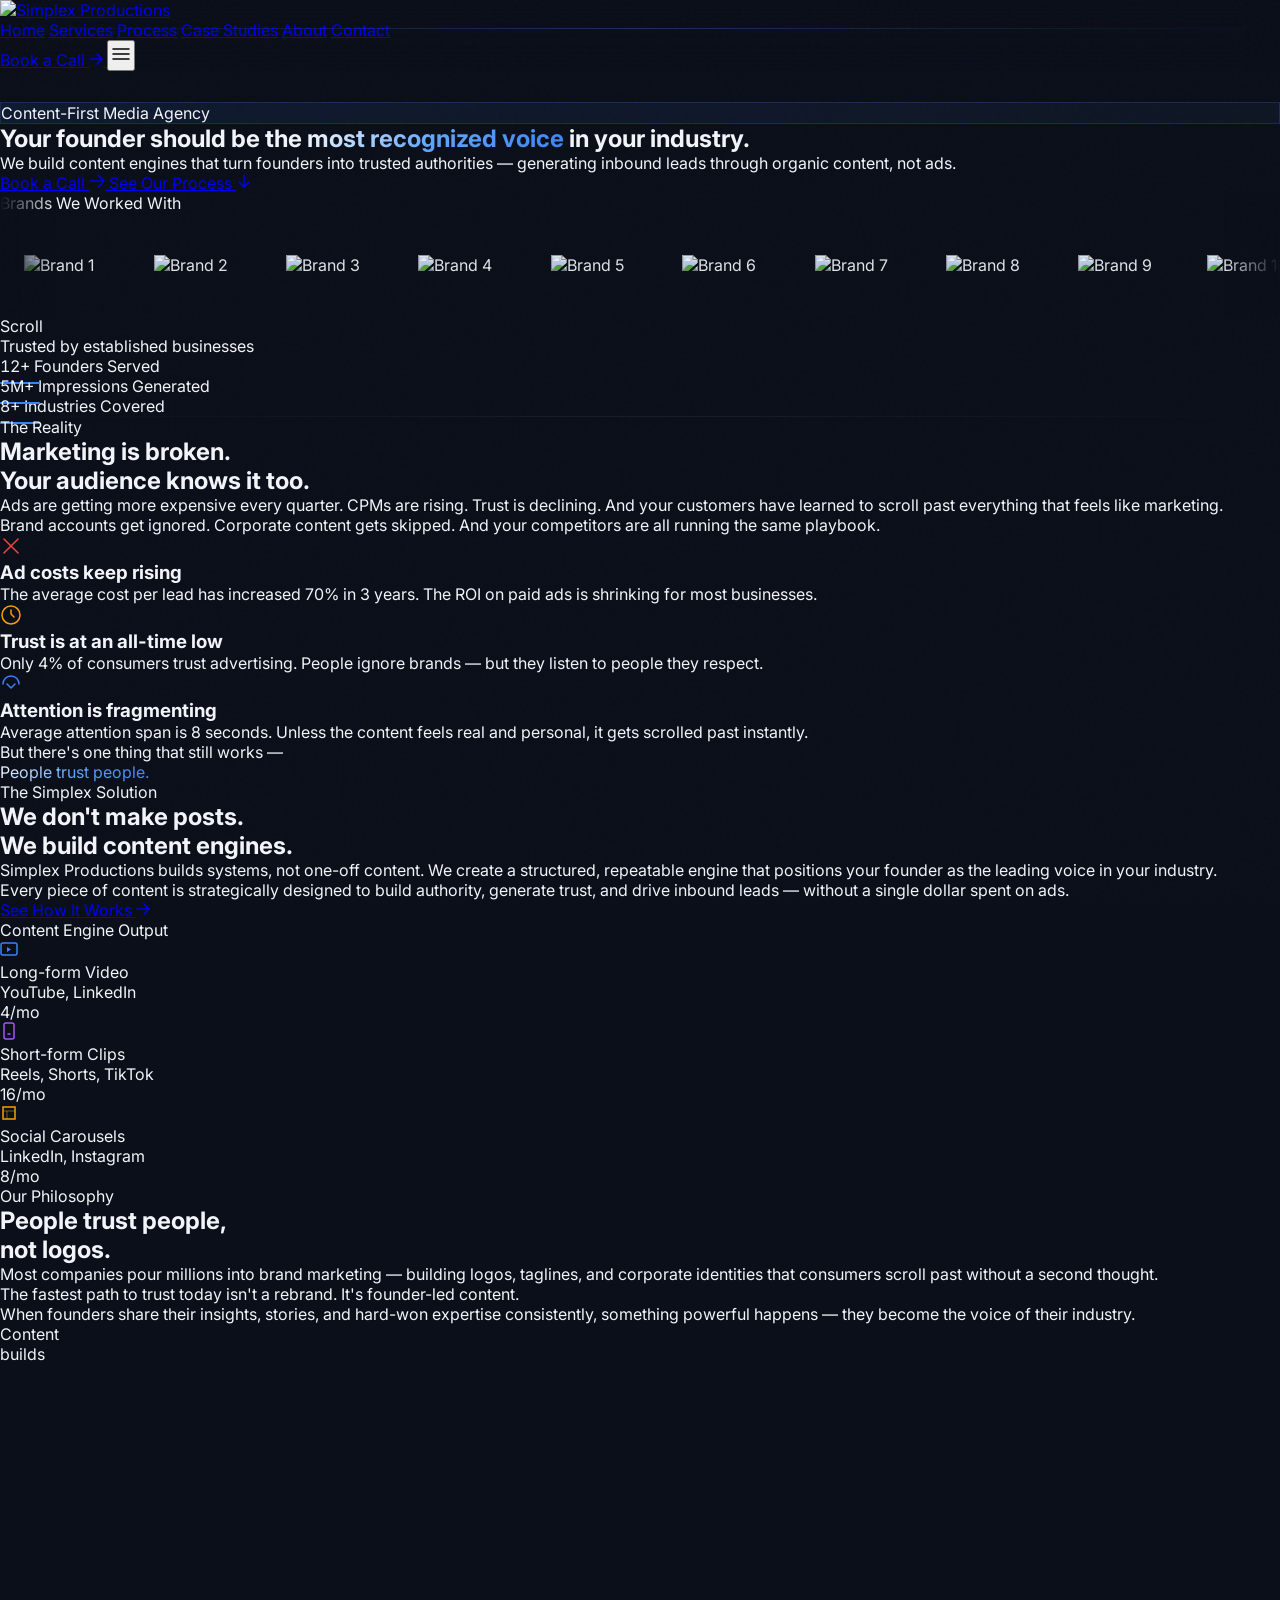
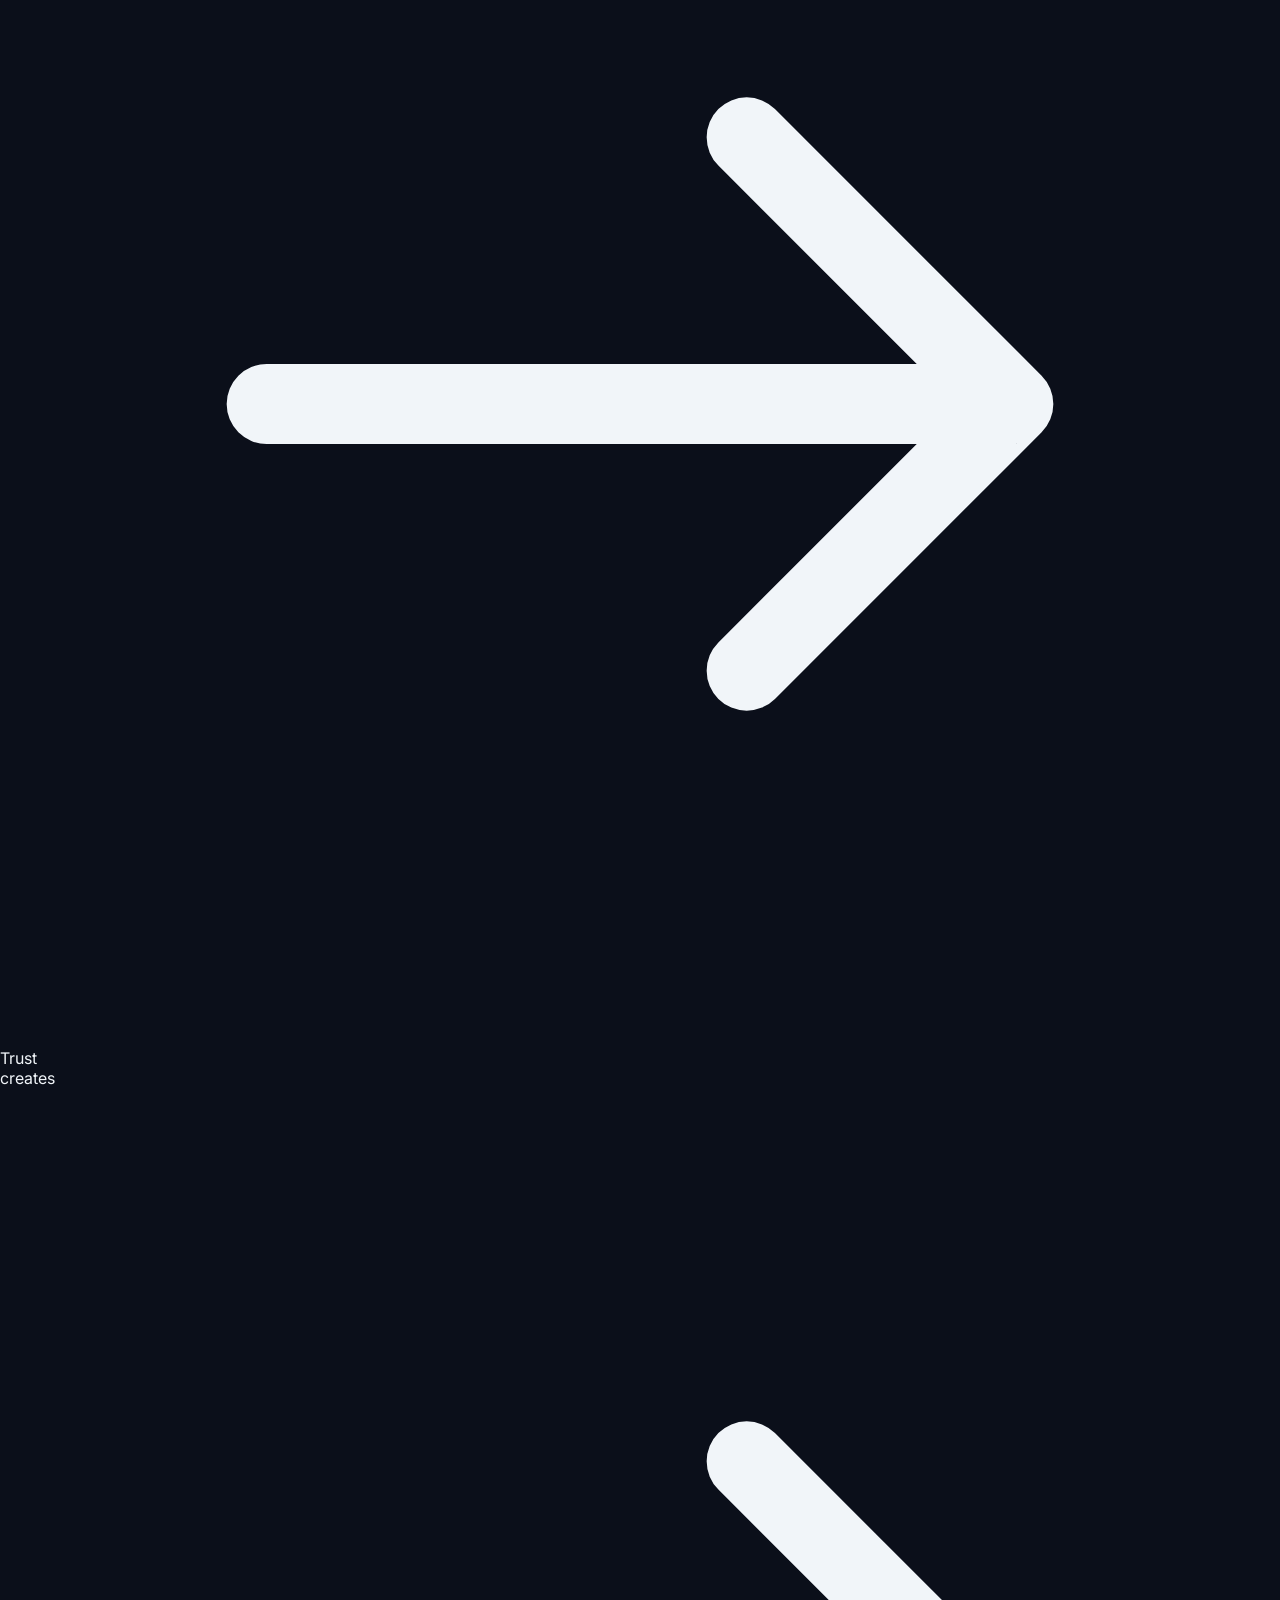
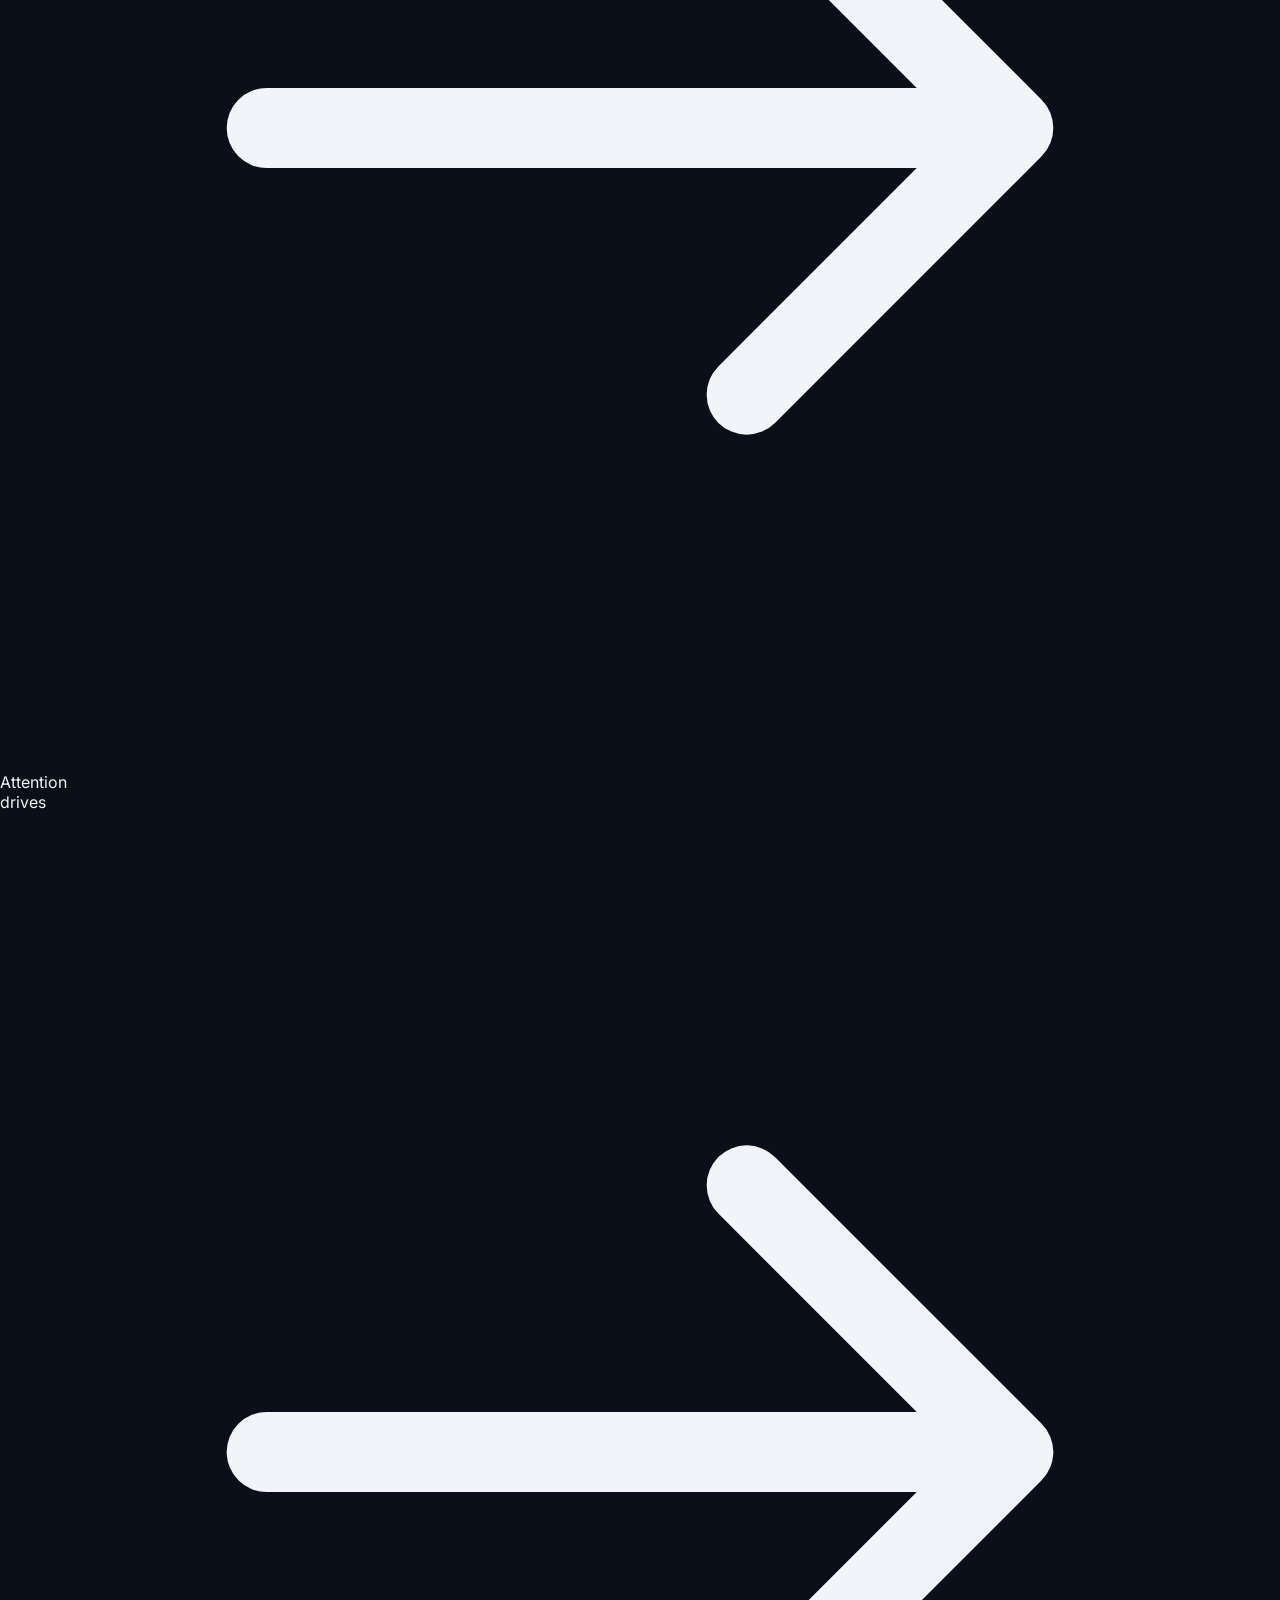
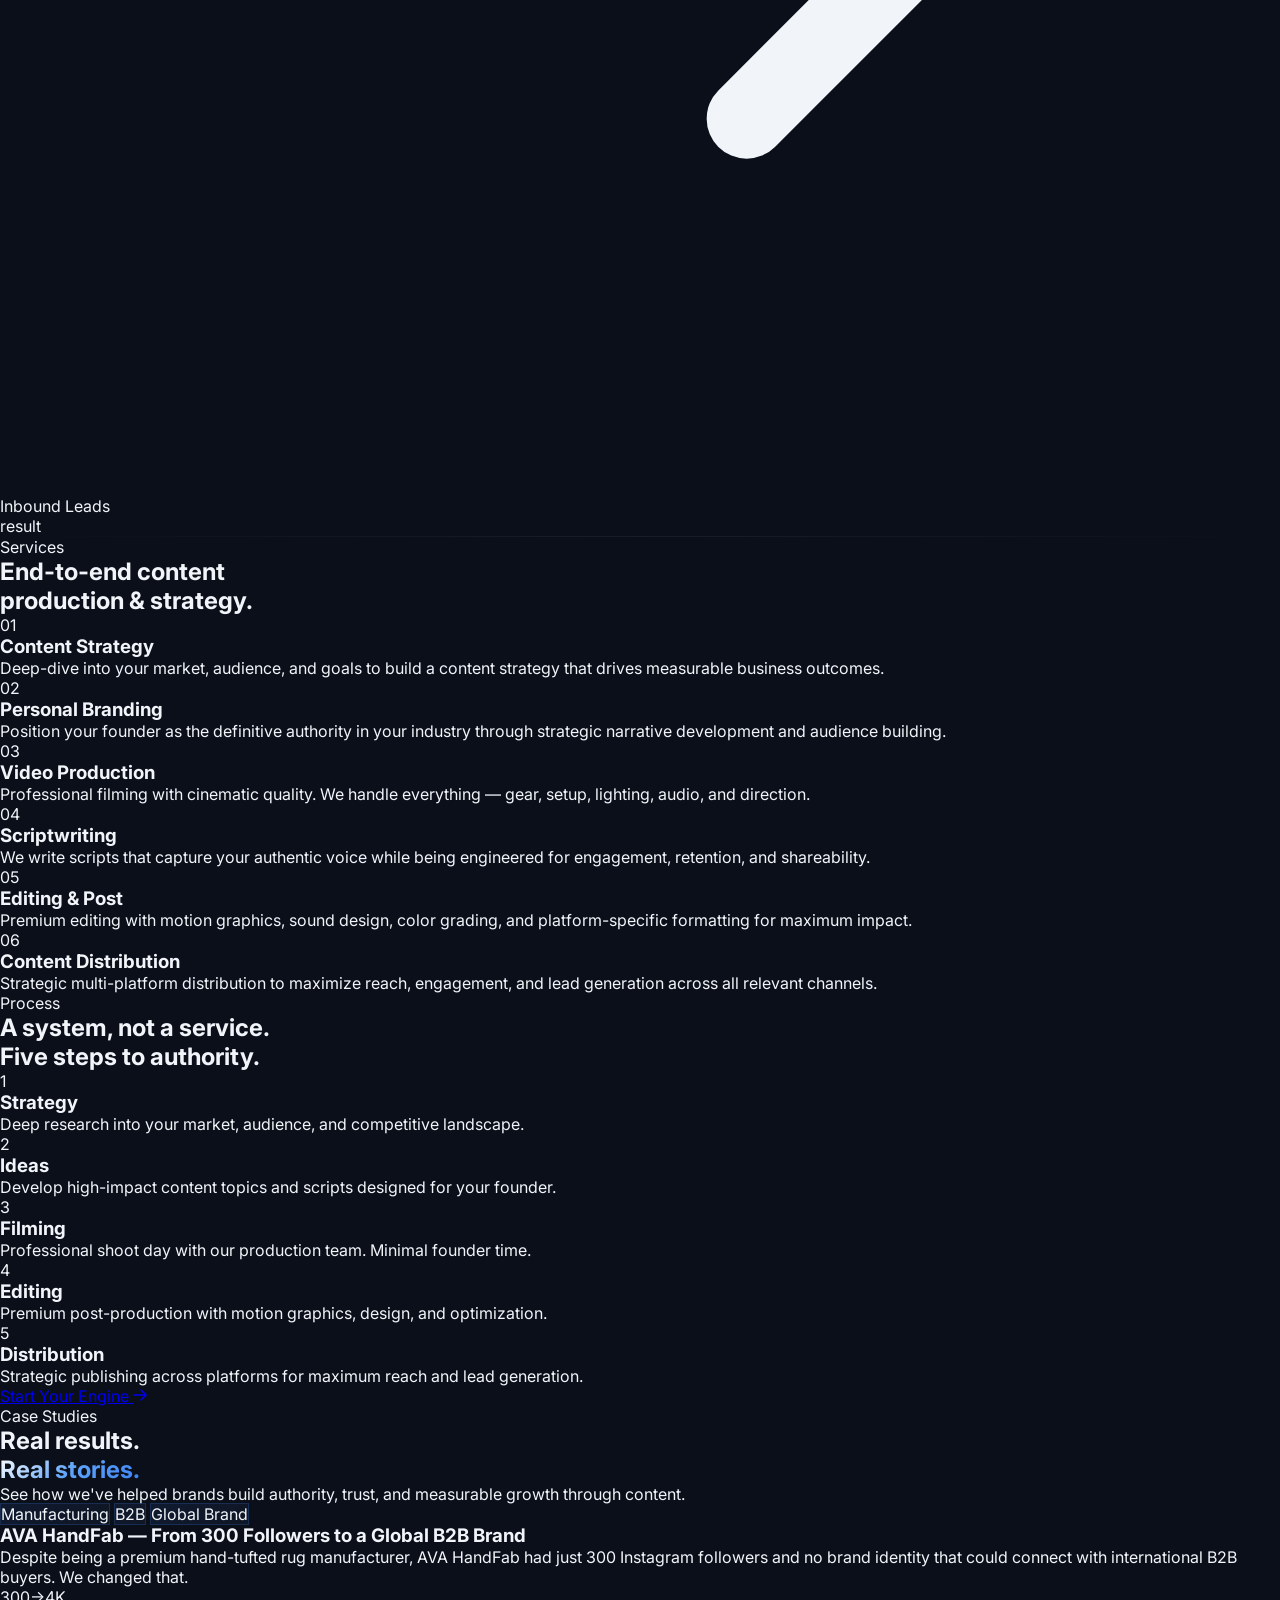
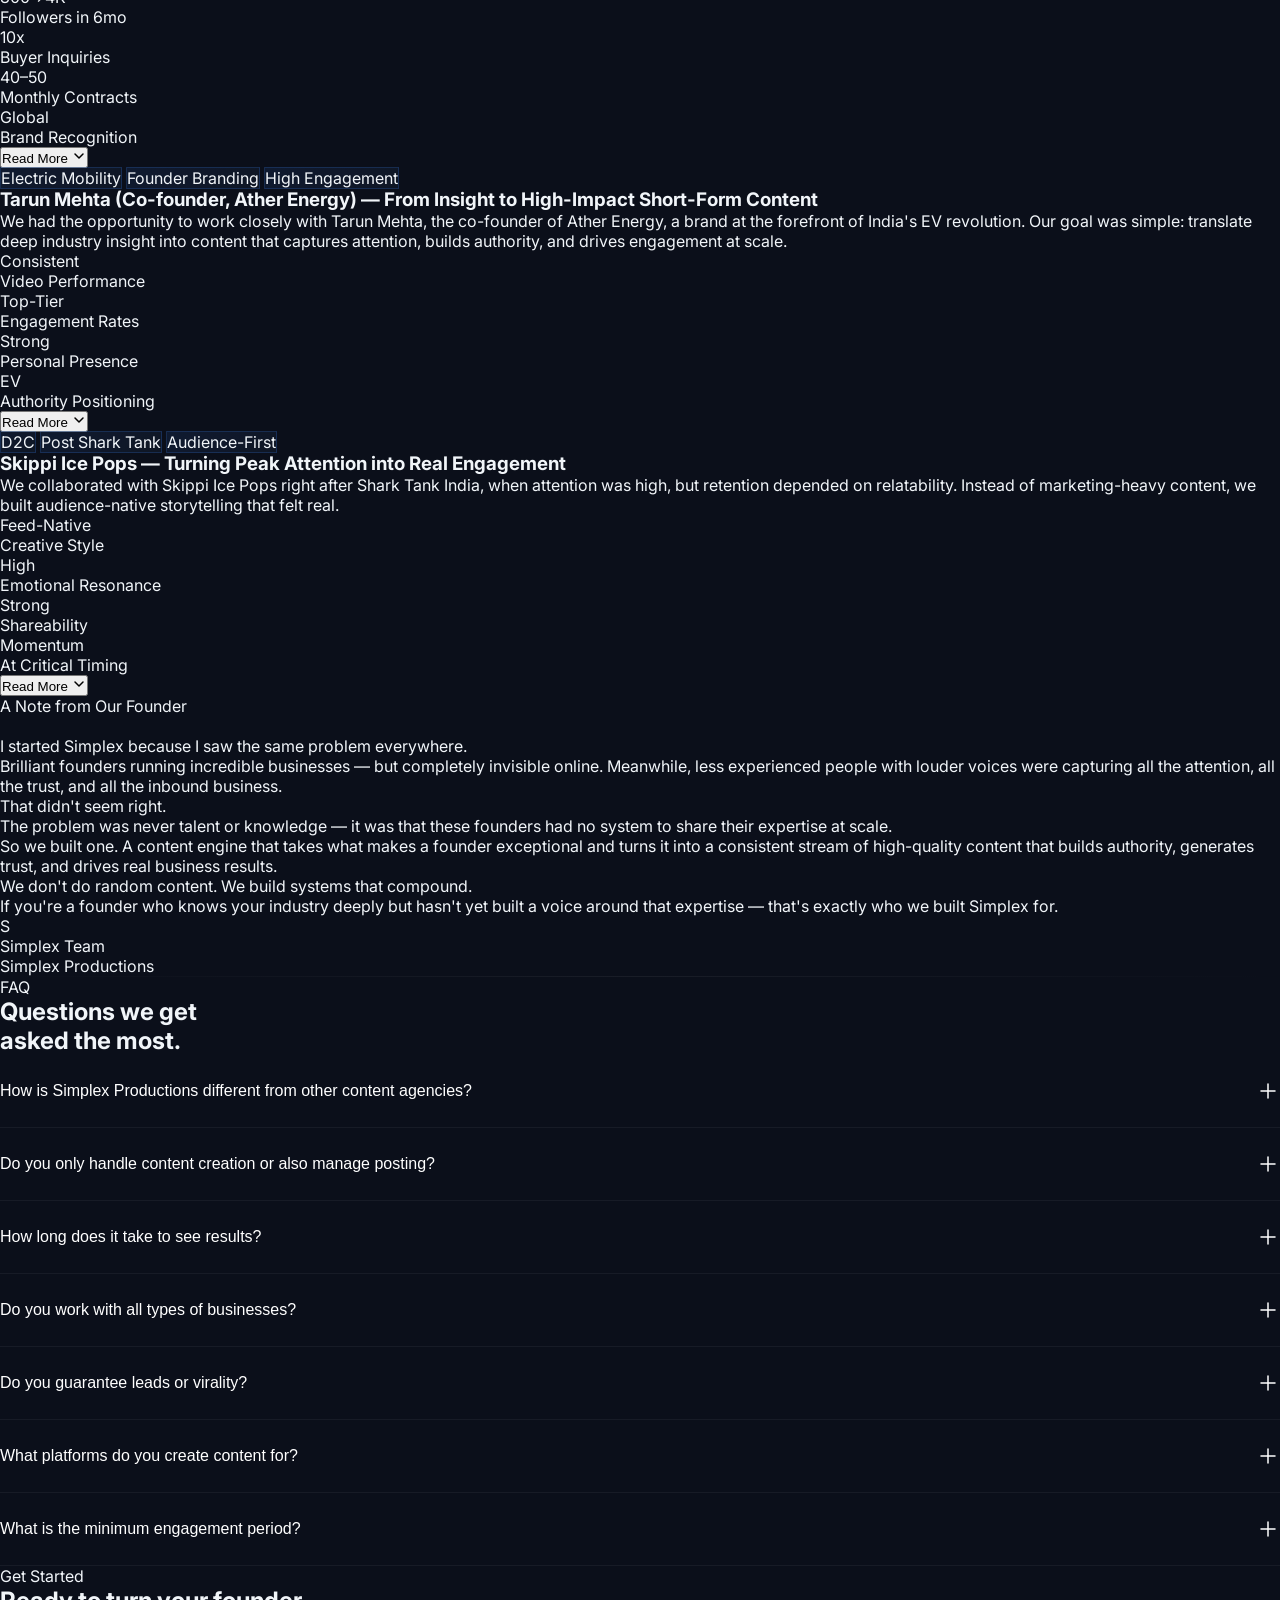
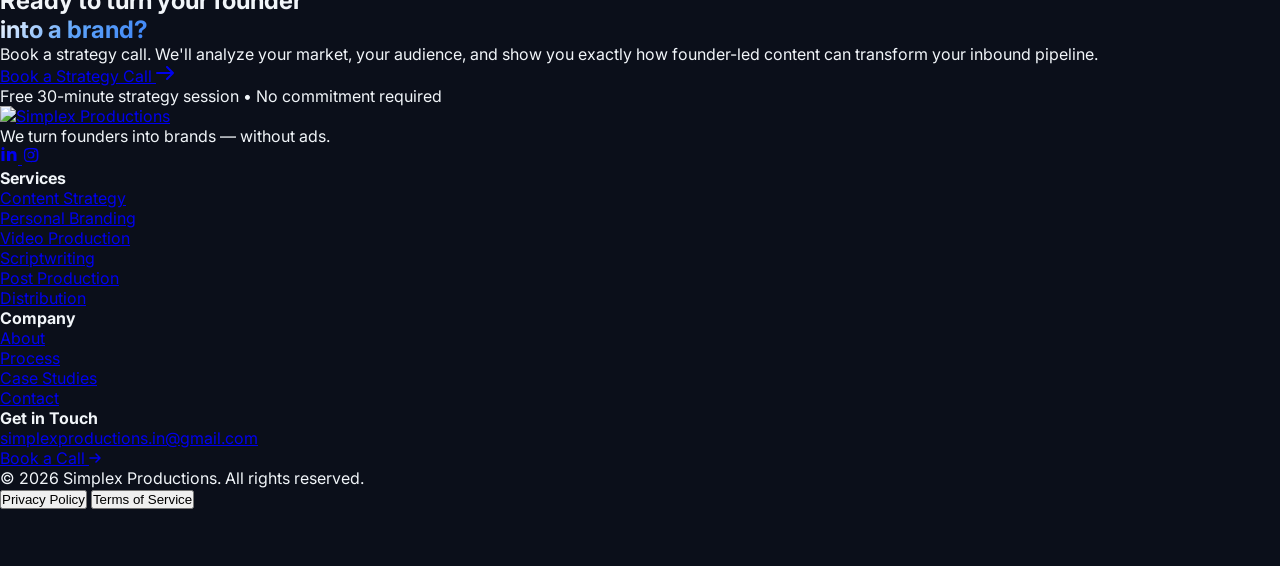
==== index.html @ 74f40b03 "Add files via upload" ====
<!DOCTYPE html>
<html lang="en">
<head>
  <meta charset="UTF-8" />
  <meta name="viewport" content="width=device-width, initial-scale=1.0" />
  <title>Simplex Productions — We turn founders into brands</title>
  <meta name="description" content="Simplex Productions is a content-first media agency that helps founders generate inbound leads through organic content — without ads." />
  <script src="https://cdn.tailwindcss.com"></script>
  <link rel="preconnect" href="https://fonts.googleapis.com" />
  <link rel="preconnect" href="https://fonts.gstatic.com" crossorigin />
  <link href="https://fonts.googleapis.com/css2?family=Inter:wght@300;400;500;600;700;800;900&display=swap" rel="stylesheet" />
  <script>
    tailwind.config = {
      theme: {
        extend: {
          colors: {
            navy: '#0B0F1A',
            'navy-light': '#111827',
            accent: '#3B82F6',
            'accent-light': '#60A5FA',
            surface: '#1F2937',
            'surface-light': '#374151',
          },
          fontFamily: {
            sans: ['Inter', 'system-ui', '-apple-system', 'sans-serif'],
          },
        },
      },
    }
  </script>
  <style>
    * { margin: 0; padding: 0; box-sizing: border-box; }
    html { scroll-behavior: smooth; }
    body { background: #0B0F1A; color: #f1f5f9; font-family: 'Inter', system-ui, -apple-system, sans-serif; overflow-x: hidden; cursor: auto; }
    @media (pointer: coarse) { body { cursor: auto; } }

    /* Custom scrollbar */
    ::-webkit-scrollbar { width: 6px; }
    ::-webkit-scrollbar-track { background: #0B0F1A; }
    ::-webkit-scrollbar-thumb { background: #1F2937; border-radius: 3px; }
    ::-webkit-scrollbar-thumb:hover { background: #374151; }

    /* Reveal animations */
    .reveal {
      opacity: 0;
      transform: translateY(40px);
      transition: opacity 0.8s cubic-bezier(0.16, 1, 0.3, 1), transform 0.8s cubic-bezier(0.16, 1, 0.3, 1);
    }
    .reveal.visible {
      opacity: 1;
      transform: translateY(0);
    }
    .reveal-delay-1 { transition-delay: 0.1s; }
    .reveal-delay-2 { transition-delay: 0.2s; }
    .reveal-delay-3 { transition-delay: 0.3s; }
    .reveal-delay-4 { transition-delay: 0.4s; }
    .reveal-delay-5 { transition-delay: 0.5s; }

    /* Stagger children */
    .stagger-children .reveal { transition-delay: calc(var(--i, 0) * 0.1s); }

    /* Gradient text */
    .gradient-text {
      background: linear-gradient(135deg, #ffffff 0%, #60A5FA 50%, #3B82F6 100%);
      -webkit-background-clip: text;
      -webkit-text-fill-color: transparent;
      background-clip: text;
    }
    .gradient-text-subtle {
      background: linear-gradient(135deg, #ffffff 0%, #94a3b8 100%);
      -webkit-background-clip: text;
      -webkit-text-fill-color: transparent;
      background-clip: text;
    }

    /* Hero grain overlay */
    .grain-overlay {
      position: fixed;
      top: 0; left: 0; width: 100%; height: 100%;
      pointer-events: none;
      z-index: 9999;
      opacity: 0.015;
      background-image: url("data:image/svg+xml,%3Csvg viewBox='0 0 256 256' xmlns='http://www.w3.org/2000/svg'%3E%3Cfilter id='noise'%3E%3CfeTurbulence type='fractalNoise' baseFrequency='0.9' numOctaves='4' stitchTiles='stitch'/%3E%3C/filter%3E%3Crect width='100%25' height='100%25' filter='url(%23noise)'/%3E%3C/svg%3E");
      background-repeat: repeat;
    }

    /* Glow effects */
    .glow-blue {
      box-shadow: 0 0 60px rgba(59, 130, 246, 0.15), 0 0 120px rgba(59, 130, 246, 0.05);
    }
    .glow-blue-subtle {
      box-shadow: 0 0 40px rgba(59, 130, 246, 0.08);
    }

    /* Button hover */
    .btn-primary {
      position: relative;
      overflow: hidden;
      transition: all 0.3s cubic-bezier(0.16, 1, 0.3, 1);
    }
    .btn-primary::before {
      content: '';
      position: absolute;
      top: 0; left: -100%; width: 100%; height: 100%;
      background: linear-gradient(90deg, transparent, rgba(255,255,255,0.1), transparent);
      transition: left 0.5s;
    }
    .btn-primary:hover::before { left: 100%; }
    .btn-primary:hover { transform: translateY(-2px); box-shadow: 0 8px 30px rgba(59, 130, 246, 0.3); }

    .btn-secondary {
      transition: all 0.3s cubic-bezier(0.16, 1, 0.3, 1);
    }
    .btn-secondary:hover { transform: translateY(-2px); background: rgba(255,255,255,0.08); }

    /* Card hover */
    .card-hover {
      transition: all 0.4s cubic-bezier(0.16, 1, 0.3, 1);
    }
    .card-hover:hover {
      transform: translateY(-4px);
      border-color: rgba(59, 130, 246, 0.3);
      box-shadow: 0 20px 60px rgba(0, 0, 0, 0.3), 0 0 40px rgba(59, 130, 246, 0.05);
    }

    /* Process line */
    .process-line {
      position: absolute;
      top: 28px; left: 0; right: 0;
      height: 1px;
      background: linear-gradient(90deg, transparent, #3B82F6, transparent);
      opacity: 0.3;
    }

    /* Navbar */
    .navbar {
      transition: all 0.3s ease;
      backdrop-filter: blur(20px);
      -webkit-backdrop-filter: blur(20px);
    }
    .navbar.scrolled {
      background: rgba(11, 15, 26, 0.85);
      border-bottom: 1px solid rgba(255,255,255,0.05);
    }

    /* Metric counter */
    .metric-value {
      font-variant-numeric: tabular-nums;
    }

    /* Abstract shapes */
    .hero-gradient {
      position: absolute;
      width: 600px; height: 600px;
      border-radius: 50%;
      filter: blur(120px);
      opacity: 0.15;
      pointer-events: none;
    }

    /* Link underline animation */
    .nav-link {
      position: relative;
    }
    .nav-link::after {
      content: '';
      position: absolute;
      bottom: -4px; left: 0;
      width: 0; height: 1px;
      background: #3B82F6;
      transition: width 0.3s ease;
    }
    .nav-link:hover::after { width: 100%; }

    /* Testimonial quote */
    .quote-mark {
      font-size: 120px;
      line-height: 1;
      color: rgba(59, 130, 246, 0.1);
      font-family: Georgia, serif;
      position: absolute;
      top: -20px; left: 20px;
    }

    /* Section divider */
    .section-divider {
      height: 1px;
      background: linear-gradient(90deg, transparent, rgba(255,255,255,0.06), transparent);
    }

    /* Mobile menu */
    .mobile-menu {
      transform: translateX(100%);
      transition: transform 0.4s cubic-bezier(0.16, 1, 0.3, 1);
    }
    .mobile-menu.open { transform: translateX(0); }

    /* Badge */
    .badge {
      background: linear-gradient(135deg, rgba(59, 130, 246, 0.1), rgba(96, 165, 250, 0.05));
      border: 1px solid rgba(59, 130, 246, 0.2);
    }

    /* Floating orbs */
    @keyframes float {
      0%, 100% { transform: translate(0, 0) scale(1); }
      33% { transform: translate(30px, -30px) scale(1.05); }
      66% { transform: translate(-20px, 20px) scale(0.95); }
    }
    .float-animation { animation: float 20s ease-in-out infinite; }
    .float-animation-delayed { animation: float 25s ease-in-out infinite; animation-delay: -10s; }

    /* ===== Brand Marquee ===== */
    .brand-marquee-wrap {
      position: relative;
      overflow: hidden;
      background: transparent;
    }
    .brand-marquee {
      display: flex;
      width: max-content;
      animation: marqueeX 26s linear infinite;
      padding: 18px 0;
      gap: 14px;
    }
    .brand-chip {
      flex: 0 0 auto;
      width: 118px;
      height: 67px;
      display: flex;
      align-items: center;
      justify-content: center;
      border: none;
      border-radius: 0;
      background: transparent;
      padding: 8px;
    }
    .brand-chip img {
      max-width: 100%;
      max-height: 100%;
      object-fit: contain;
      opacity: 0.92;
    }
    .brand-marquee-wrap::before,
    .brand-marquee-wrap::after {
      content: '';
      position: absolute;
      top: 0;
      width: 56px;
      height: 100%;
      z-index: 2;
      pointer-events: none;
    }
    .brand-marquee-wrap::before {
      left: 0;
      background: linear-gradient(90deg, #0B0F1A, transparent);
    }
    .brand-marquee-wrap::after {
      right: 0;
      background: linear-gradient(270deg, #0B0F1A, transparent);
    }
    @keyframes marqueeX {
      0% { transform: translateX(0); }
      100% { transform: translateX(-50%); }
    }

    /* ===== FAQ Accordion ===== */
    .faq-item {
      border-bottom: 1px solid rgba(255,255,255,0.05);
    }
    .faq-question {
      display: flex;
      align-items: center;
      justify-content: space-between;
      width: 100%;
      text-align: left;
      padding: 24px 0;
      cursor: pointer;
      background: none;
      border: none;
      color: #fff;
      font-size: 16px;
      font-weight: 500;
      line-height: 1.5;
      transition: color 0.3s;
    }
    .faq-question:hover { color: #60A5FA; }
    .faq-icon {
      width: 24px; height: 24px;
      flex-shrink: 0;
      margin-left: 16px;
      transition: transform 0.3s cubic-bezier(0.16, 1, 0.3, 1);
    }
    .faq-item.open .faq-icon { transform: rotate(45deg); }
    .faq-answer {
      max-height: 0;
      overflow: hidden;
      transition: max-height 0.4s cubic-bezier(0.16, 1, 0.3, 1), padding 0.3s;
    }
    .faq-item.open .faq-answer {
      max-height: 300px;
    }
    .faq-answer-inner {
      padding-bottom: 24px;
    }

    /* ===== Case Study Expand ===== */
    .cs-expand-content {
      max-height: 0;
      overflow: hidden;
      transition: max-height 0.6s cubic-bezier(0.16, 1, 0.3, 1);
    }
    .cs-expand-content.open {
      max-height: 2000px;
    }
    .cs-read-more-btn {
      transition: all 0.3s;
    }
    .cs-read-more-btn:hover {
      color: #60A5FA;
    }
    .cs-read-more-btn .cs-arrow {
      transition: transform 0.3s cubic-bezier(0.16, 1, 0.3, 1);
    }
    .cs-read-more-btn.open .cs-arrow {
      transform: rotate(180deg);
    }

    /* ===== Legal Modal ===== */
    .legal-modal {
      position: fixed;
      inset: 0;
      z-index: 60000;
      display: flex;
      align-items: center;
      justify-content: center;
      opacity: 0;
      visibility: hidden;
      transition: opacity 0.3s, visibility 0.3s;
    }
    .legal-modal.open {
      opacity: 1;
      visibility: visible;
    }
    .legal-modal-bg {
      position: absolute;
      inset: 0;
      background: rgba(0,0,0,0.7);
      backdrop-filter: blur(8px);
      -webkit-backdrop-filter: blur(8px);
    }
    .legal-modal-content {
      position: relative;
      background: #111827;
      border: 1px solid rgba(255,255,255,0.08);
      border-radius: 16px;
      max-width: 720px;
      width: calc(100% - 32px);
      max-height: 80vh;
      overflow-y: auto;
      padding: 40px;
      transform: translateY(20px);
      transition: transform 0.3s cubic-bezier(0.16, 1, 0.3, 1);
    }
    .legal-modal.open .legal-modal-content {
      transform: translateY(0);
    }
    .legal-modal-content::-webkit-scrollbar { width: 4px; }
    .legal-modal-content::-webkit-scrollbar-thumb { background: #374151; border-radius: 2px; }
    .legal-modal-content h2 { font-size: 24px; font-weight: 700; color: #fff; margin-bottom: 24px; }
    .legal-modal-content h3 { font-size: 16px; font-weight: 600; color: #e2e8f0; margin-top: 24px; margin-bottom: 8px; }
    .legal-modal-content p, .legal-modal-content li { font-size: 14px; color: #94a3b8; line-height: 1.7; }
    .legal-modal-content ul { list-style: disc; padding-left: 20px; margin-bottom: 8px; }
    .legal-close {
      position: sticky;
      top: 0;
      float: right;
      background: rgba(255,255,255,0.05);
      border: 1px solid rgba(255,255,255,0.1);
      border-radius: 8px;
      color: #fff;
      width: 36px; height: 36px;
      display: flex;
      align-items: center;
      justify-content: center;
      cursor: pointer;
      z-index: 1;
      transition: background 0.2s;
    }
    .legal-close:hover { background: rgba(255,255,255,0.1); }

    /* Stat underline */
    .stat-accent {
      position: relative;
    }
    .stat-accent::after {
      content: '';
      position: absolute;
      bottom: -8px; left: 0;
      width: 40px; height: 2px;
      background: #3B82F6;
      border-radius: 1px;
    }
  </style>
</head>
<body>
  <!-- Grain overlay -->
  <div class="grain-overlay"></div>

  <!-- ==================== NAVBAR ==================== -->
  <nav class="navbar fixed top-0 left-0 w-full z-50 bg-transparent">
    <div class="max-w-7xl mx-auto px-6 lg:px-8">
      <div class="flex items-center justify-between h-20">
        <!-- Logo -->
        <a href="#" class="flex items-center gap-2.5 group">
          <img src="https://i.ibb.co/B5tDzXQJ/Untitled-design-17.png" alt="Simplex Productions" class="navbar-logo h-11 w-auto transition-transform duration-300 group-hover:scale-105" />
        </a>

        <!-- Desktop Nav -->
        <div class="hidden lg:flex items-center gap-10">
          <a href="#home" class="nav-link text-sm text-slate-400 hover:text-white transition-colors">Home</a>
          <a href="#services" class="nav-link text-sm text-slate-400 hover:text-white transition-colors">Services</a>
          <a href="#process" class="nav-link text-sm text-slate-400 hover:text-white transition-colors">Process</a>
          <a href="#case-study" class="nav-link text-sm text-slate-400 hover:text-white transition-colors">Case Studies</a>
          <a href="#about" class="nav-link text-sm text-slate-400 hover:text-white transition-colors">About</a>
          <a href="#contact" class="nav-link text-sm text-slate-400 hover:text-white transition-colors">Contact</a>
        </div>

        <!-- CTA + Mobile toggle -->
        <div class="flex items-center gap-3">
          <a href="https://calendly.com/sadhyabhateja/discovery-call-for-your-personal-brand" target="_blank" rel="noopener noreferrer" class="btn-primary hidden sm:inline-flex items-center gap-2 bg-accent text-white text-sm font-medium px-5 py-2.5 rounded-full">
            Book a Call
            <svg width="14" height="14" viewBox="0 0 14 14" fill="none"><path d="M1 7h12M8 2l5 5-5 5" stroke="currentColor" stroke-width="1.5" stroke-linecap="round" stroke-linejoin="round"/></svg>
          </a>
          <button id="mobile-toggle" class="lg:hidden text-white p-2" aria-label="Toggle menu">
            <svg width="24" height="24" viewBox="0 0 24 24" fill="none"><path d="M4 7h16M4 12h16M4 17h16" stroke="currentColor" stroke-width="1.5" stroke-linecap="round"/></svg>
          </button>
        </div>
      </div>
    </div>
  </nav>

  <!-- Mobile Menu -->
  <div id="mobile-menu" class="mobile-menu fixed inset-0 z-40 bg-navy/98 backdrop-blur-xl flex flex-col justify-center items-center gap-8">
    <button id="mobile-close" class="absolute top-6 right-6 text-white p-2" aria-label="Close menu">
      <svg width="24" height="24" viewBox="0 0 24 24" fill="none"><path d="M6 6l12 12M18 6L6 18" stroke="currentColor" stroke-width="1.5" stroke-linecap="round"/></svg>
    </button>
    <a href="#home" class="mobile-nav-link text-2xl font-medium text-white hover:text-accent transition-colors">Home</a>
    <a href="#services" class="mobile-nav-link text-2xl font-medium text-white hover:text-accent transition-colors">Services</a>
    <a href="#process" class="mobile-nav-link text-2xl font-medium text-white hover:text-accent transition-colors">Process</a>
    <a href="#case-study" class="mobile-nav-link text-2xl font-medium text-white hover:text-accent transition-colors">Case Studies</a>
    <a href="#about" class="mobile-nav-link text-2xl font-medium text-white hover:text-accent transition-colors">About</a>
    <a href="#contact" class="mobile-nav-link text-2xl font-medium text-white hover:text-accent transition-colors">Contact</a>
    <a href="https://calendly.com/sadhyabhateja/discovery-call-for-your-personal-brand" target="_blank" rel="noopener noreferrer" class="btn-primary mt-4 inline-flex items-center gap-2 bg-accent text-white text-lg font-medium px-8 py-3.5 rounded-full">
      Book a Call
      <svg width="14" height="14" viewBox="0 0 14 14" fill="none"><path d="M1 7h12M8 2l5 5-5 5" stroke="currentColor" stroke-width="1.5" stroke-linecap="round" stroke-linejoin="round"/></svg>
    </a>
  </div>


  <!-- ==================== HERO ==================== -->
  <section id="home" class="relative min-h-screen flex items-center pt-20 overflow-hidden">
    <!-- Background elements -->
    <div class="hero-gradient bg-accent top-1/4 -right-48 float-animation"></div>
    <div class="hero-gradient bg-blue-900 bottom-0 -left-48 float-animation-delayed"></div>
    <div class="absolute inset-0 bg-gradient-to-b from-transparent via-transparent to-navy pointer-events-none"></div>

    <!-- Grid pattern -->
    <div class="absolute inset-0 opacity-[0.03]" style="background-image: url(&quot;data:image/svg+xml,%3Csvg width='60' height='60' viewBox='0 0 60 60' xmlns='http://www.w3.org/2000/svg'%3E%3Cg fill='none' fill-rule='evenodd'%3E%3Cg fill='%23ffffff' fill-opacity='1'%3E%3Cpath d='M36 34v-4h-2v4h-4v2h4v4h2v-4h4v-2h-4zm0-30V0h-2v4h-4v2h4v4h2V6h4V4h-4zM6 34v-4H4v4H0v2h4v4h2v-4h4v-2H6zM6 4V0H4v4H0v2h4v4h2V6h4V4H6z'/%3E%3C/g%3E%3C/g%3E%3C/svg%3E&quot;);"></div>

    <div class="relative max-w-7xl mx-auto px-4 lg:px-6 w-full py-12 lg:py-0">
      <div class="max-w-4xl text-left">
        <!-- Badge -->
        <div class="reveal inline-flex items-center gap-2 badge rounded-full px-4 py-1.5 mb-8">
          <div class="w-1.5 h-1.5 rounded-full bg-accent animate-pulse"></div>
          <span class="text-xs font-medium text-accent-light tracking-wide uppercase">Content-First Media Agency</span>
        </div>

        <!-- Headline -->
        <h1 class="reveal reveal-delay-1 text-4xl sm:text-5xl md:text-6xl lg:text-7xl font-bold leading-[1.05] tracking-tight mb-8">
          Your founder should be the
          <span class="gradient-text"> most recognized voice</span>
          in your industry.
        </h1>

        <!-- Subheadline -->
        <p class="reveal reveal-delay-2 text-lg sm:text-xl text-slate-400 max-w-2xl leading-relaxed mb-12">
          We build content engines that turn founders into trusted authorities — generating inbound leads through organic content, not ads.
        </p>

        <!-- CTAs -->
        <div class="reveal reveal-delay-3 flex flex-wrap gap-4">
          <a href="https://calendly.com/sadhyabhateja/discovery-call-for-your-personal-brand" target="_blank" rel="noopener noreferrer" class="btn-primary inline-flex items-center gap-2.5 bg-accent text-white font-medium px-8 py-4 rounded-full text-base">
            Book a Call
            <svg width="16" height="16" viewBox="0 0 16 16" fill="none"><path d="M1 8h14M9 2l6 6-6 6" stroke="currentColor" stroke-width="1.5" stroke-linecap="round" stroke-linejoin="round"/></svg>
          </a>
          <a href="#process" class="btn-secondary inline-flex items-center gap-2.5 border border-white/10 text-white font-medium px-8 py-4 rounded-full text-base">
            See Our Process
            <svg width="16" height="16" viewBox="0 0 16 16" fill="none"><path d="M8 2v12M3 9l5 5 5-5" stroke="currentColor" stroke-width="1.5" stroke-linecap="round" stroke-linejoin="round"/></svg>
          </a>
        </div>

        <!-- Hero visual element -->
        <div class="reveal reveal-delay-4 mt-8 w-full max-w-[736px]">
          <div class="brand-marquee-wrap p-0">
            <p class="text-xs uppercase tracking-[0.15em] text-slate-500 mb-2 px-2">Brands We Worked With</p>
            <div class="brand-marquee">
              <div class="brand-chip"><img src="https://i.ibb.co/bjj59cYc/1.png" alt="Brand 1"></div>
              <div class="brand-chip"><img src="https://i.ibb.co/gLdNZwvB/2.png" alt="Brand 2"></div>
              <div class="brand-chip"><img src="https://i.ibb.co/7JPK24nX/3.png" alt="Brand 3"></div>
              <div class="brand-chip"><img src="https://i.ibb.co/RGvNxvZv/4.png" alt="Brand 4"></div>
              <div class="brand-chip"><img src="https://i.ibb.co/QvtcgyC8/5.png" alt="Brand 5"></div>
              <div class="brand-chip"><img src="https://i.ibb.co/nqWkZJmG/6.png" alt="Brand 6"></div>
              <div class="brand-chip"><img src="https://i.ibb.co/Fbk02bDF/7.png" alt="Brand 7"></div>
              <div class="brand-chip"><img src="https://i.ibb.co/HLPSwZSr/8.png" alt="Brand 8"></div>
              <div class="brand-chip"><img src="https://i.ibb.co/1GRb5nW2/9.png" alt="Brand 9"></div>
              <div class="brand-chip"><img src="https://i.ibb.co/0pJL7vCB/10.png" alt="Brand 10"></div>
              <div class="brand-chip"><img src="https://i.ibb.co/vxWLHJqL/11.png" alt="Brand 11"></div>
              <div class="brand-chip"><img src="https://i.ibb.co/Q779cPHk/12.png" alt="Brand 12"></div>
              <div class="brand-chip"><img src="https://i.ibb.co/nN2kWJBv/13.png" alt="Brand 13"></div>
              <div class="brand-chip"><img src="https://i.ibb.co/bjj59cYc/1.png" alt="Brand 1"></div>
              <div class="brand-chip"><img src="https://i.ibb.co/gLdNZwvB/2.png" alt="Brand 2"></div>
              <div class="brand-chip"><img src="https://i.ibb.co/7JPK24nX/3.png" alt="Brand 3"></div>
              <div class="brand-chip"><img src="https://i.ibb.co/RGvNxvZv/4.png" alt="Brand 4"></div>
              <div class="brand-chip"><img src="https://i.ibb.co/QvtcgyC8/5.png" alt="Brand 5"></div>
              <div class="brand-chip"><img src="https://i.ibb.co/nqWkZJmG/6.png" alt="Brand 6"></div>
              <div class="brand-chip"><img src="https://i.ibb.co/Fbk02bDF/7.png" alt="Brand 7"></div>
              <div class="brand-chip"><img src="https://i.ibb.co/HLPSwZSr/8.png" alt="Brand 8"></div>
              <div class="brand-chip"><img src="https://i.ibb.co/1GRb5nW2/9.png" alt="Brand 9"></div>
              <div class="brand-chip"><img src="https://i.ibb.co/0pJL7vCB/10.png" alt="Brand 10"></div>
              <div class="brand-chip"><img src="https://i.ibb.co/vxWLHJqL/11.png" alt="Brand 11"></div>
              <div class="brand-chip"><img src="https://i.ibb.co/Q779cPHk/12.png" alt="Brand 12"></div>
              <div class="brand-chip"><img src="https://i.ibb.co/nN2kWJBv/13.png" alt="Brand 13"></div>
            </div>
          </div>
        </div>
      </div>
    </div>

    <!-- Scroll indicator -->
    <div class="absolute bottom-10 left-6 lg:left-8 flex flex-col items-start gap-2 opacity-40">
      <span class="text-[10px] uppercase tracking-[0.2em] text-slate-500">Scroll</span>
      <div class="w-px h-8 bg-gradient-to-b from-slate-500 to-transparent"></div>
    </div>
  </section>


  <!-- ==================== CREDIBILITY ==================== -->
  <section class="py-24 relative">
    <div class="max-w-7xl mx-auto px-6 lg:px-8">
      <div class="reveal text-center mb-16">
        <p class="text-sm uppercase tracking-[0.2em] text-slate-500 mb-4">Trusted by established businesses</p>
      </div>
      <div class="reveal grid grid-cols-1 sm:grid-cols-3 gap-12 items-center max-w-4xl mx-auto">
        <div class="flex flex-col items-center gap-2">
          <span class="text-3xl md:text-4xl font-bold text-white metric-value stat-accent">12+</span>
          <span class="text-xs text-slate-500 uppercase tracking-wider">Founders Served</span>
        </div>
        <div class="flex flex-col items-center gap-2">
          <span class="text-3xl md:text-4xl font-bold text-white metric-value stat-accent">5M+</span>
          <span class="text-xs text-slate-500 uppercase tracking-wider">Impressions Generated</span>
        </div>
        <div class="flex flex-col items-center gap-2">
          <span class="text-3xl md:text-4xl font-bold text-white metric-value stat-accent">8+</span>
          <span class="text-xs text-slate-500 uppercase tracking-wider">Industries Covered</span>
        </div>
      </div>
    </div>
    <div class="section-divider mt-24 max-w-5xl mx-auto"></div>
  </section>


  <!-- ==================== PROBLEM ==================== -->
  <section class="py-24 lg:py-32 relative">
    <div class="max-w-7xl mx-auto px-6 lg:px-8">
      <div class="max-w-3xl mx-auto text-center">
        <div class="reveal">
          <p class="text-sm uppercase tracking-[0.2em] text-accent mb-6">The Reality</p>
          <h2 class="text-3xl sm:text-4xl lg:text-5xl font-bold leading-tight mb-8">
            Marketing is broken.<br />
            <span class="text-slate-500">Your audience knows it too.</span>
          </h2>
        </div>

        <div class="reveal reveal-delay-1 space-y-6 text-lg text-slate-400 leading-relaxed mb-16">
          <p>Ads are getting more expensive every quarter. CPMs are rising. Trust is declining. And your customers have learned to scroll past everything that feels like marketing.</p>
          <p>Brand accounts get ignored. Corporate content gets skipped. And your competitors are all running the same playbook.</p>
        </div>
      </div>

      <!-- Problem cards -->
      <div class="grid md:grid-cols-3 gap-6 max-w-5xl mx-auto">
        <div class="reveal card-hover rounded-2xl border border-white/5 bg-white/[0.02] p-8">
          <div class="w-12 h-12 rounded-xl bg-red-500/10 flex items-center justify-center mb-6">
            <svg width="22" height="22" viewBox="0 0 22 22" fill="none"><path d="M11 1v20M1 11h20" stroke="#ef4444" stroke-width="1.5" stroke-linecap="round" transform="rotate(45 11 11)"/></svg>
          </div>
          <h3 class="text-lg font-semibold text-white mb-3">Ad costs keep rising</h3>
          <p class="text-sm text-slate-400 leading-relaxed">The average cost per lead has increased 70% in 3 years. The ROI on paid ads is shrinking for most businesses.</p>
        </div>
        <div class="reveal reveal-delay-1 card-hover rounded-2xl border border-white/5 bg-white/[0.02] p-8">
          <div class="w-12 h-12 rounded-xl bg-amber-500/10 flex items-center justify-center mb-6">
            <svg width="22" height="22" viewBox="0 0 22 22" fill="none"><path d="M11 6v4l3 3" stroke="#f59e0b" stroke-width="1.5" stroke-linecap="round"/><circle cx="11" cy="11" r="9" stroke="#f59e0b" stroke-width="1.5"/></svg>
          </div>
          <h3 class="text-lg font-semibold text-white mb-3">Trust is at an all-time low</h3>
          <p class="text-sm text-slate-400 leading-relaxed">Only 4% of consumers trust advertising. People ignore brands — but they listen to people they respect.</p>
        </div>
        <div class="reveal reveal-delay-2 card-hover rounded-2xl border border-white/5 bg-white/[0.02] p-8">
          <div class="w-12 h-12 rounded-xl bg-blue-500/10 flex items-center justify-center mb-6">
            <svg width="22" height="22" viewBox="0 0 22 22" fill="none"><path d="M3 11c0-4.418 3.582-8 8-8s8 3.582 8 8" stroke="#3B82F6" stroke-width="1.5" stroke-linecap="round"/><path d="M7 11l4 4 4-4" stroke="#3B82F6" stroke-width="1.5" stroke-linecap="round" stroke-linejoin="round"/></svg>
          </div>
          <h3 class="text-lg font-semibold text-white mb-3">Attention is fragmenting</h3>
          <p class="text-sm text-slate-400 leading-relaxed">Average attention span is 8 seconds. Unless the content feels real and personal, it gets scrolled past instantly.</p>
        </div>
      </div>

      <!-- Transition statement -->
      <div class="reveal mt-20 text-center">
        <p class="text-xl md:text-2xl font-medium text-white max-w-2xl mx-auto leading-relaxed">
          But there's one thing that still works —<br/>
          <span class="gradient-text font-bold">People trust people.</span>
        </p>
      </div>
    </div>
  </section>


  <!-- ==================== SOLUTION ==================== -->
  <section class="py-24 lg:py-32 relative bg-navy-light/30">
    <div class="max-w-7xl mx-auto px-6 lg:px-8">
      <div class="grid lg:grid-cols-2 gap-16 lg:gap-24 items-center">
        <!-- Left -->
        <div>
          <div class="reveal">
            <p class="text-sm uppercase tracking-[0.2em] text-accent mb-6">The Simplex Solution</p>
            <h2 class="text-3xl sm:text-4xl lg:text-5xl font-bold leading-tight mb-8">
              We don't make posts.<br/>
              <span class="text-slate-500">We build content engines.</span>
            </h2>
          </div>
          <div class="reveal reveal-delay-1 space-y-5 text-slate-400 leading-relaxed mb-10">
            <p>Simplex Productions builds systems, not one-off content. We create a structured, repeatable engine that positions your founder as the leading voice in your industry.</p>
            <p>Every piece of content is strategically designed to build authority, generate trust, and drive inbound leads — without a single dollar spent on ads.</p>
          </div>
          <div class="reveal reveal-delay-2">
            <a href="https://calendly.com/sadhyabhateja/discovery-call-for-your-personal-brand" target="_blank" rel="noopener noreferrer" class="btn-primary inline-flex items-center gap-2.5 bg-accent text-white font-medium px-7 py-3.5 rounded-full text-sm">
              See How It Works
              <svg width="14" height="14" viewBox="0 0 14 14" fill="none"><path d="M1 7h12M8 2l5 5-5 5" stroke="currentColor" stroke-width="1.5" stroke-linecap="round" stroke-linejoin="round"/></svg>
            </a>
          </div>
        </div>

        <!-- Right - Visual -->
        <div class="reveal reveal-delay-2">
          <div class="relative">
            <div class="rounded-2xl border border-white/5 bg-white/[0.02] p-8 space-y-5">
              <div class="text-xs uppercase tracking-[0.15em] text-slate-500 mb-4">Content Engine Output</div>
              <!-- Content types -->
              <div class="flex items-center gap-4 p-4 rounded-xl bg-white/[0.03] border border-white/5">
                <div class="w-10 h-10 rounded-lg bg-accent/10 flex items-center justify-center shrink-0">
                  <svg width="18" height="18" viewBox="0 0 18 18" fill="none"><rect x="1" y="3" width="16" height="12" rx="2" stroke="#3B82F6" stroke-width="1.5"/><path d="M7 7l4 2.5L7 12V7z" fill="#3B82F6"/></svg>
                </div>
                <div class="flex-1">
                  <div class="text-sm font-medium text-white">Long-form Video</div>
                  <div class="text-xs text-slate-500">YouTube, LinkedIn</div>
                </div>
                <span class="text-xs text-emerald-400 bg-emerald-400/10 px-2 py-1 rounded-full">4/mo</span>
              </div>
              <div class="flex items-center gap-4 p-4 rounded-xl bg-white/[0.03] border border-white/5">
                <div class="w-10 h-10 rounded-lg bg-purple-500/10 flex items-center justify-center shrink-0">
                  <svg width="18" height="18" viewBox="0 0 18 18" fill="none"><rect x="4" y="1" width="10" height="16" rx="2" stroke="#a855f7" stroke-width="1.5"/><path d="M8 12h2" stroke="#a855f7" stroke-width="1.5" stroke-linecap="round"/></svg>
                </div>
                <div class="flex-1">
                  <div class="text-sm font-medium text-white">Short-form Clips</div>
                  <div class="text-xs text-slate-500">Reels, Shorts, TikTok</div>
                </div>
                <span class="text-xs text-emerald-400 bg-emerald-400/10 px-2 py-1 rounded-full">16/mo</span>
              </div>
              <div class="flex items-center gap-4 p-4 rounded-xl bg-white/[0.03] border border-white/5">
                <div class="w-10 h-10 rounded-lg bg-amber-500/10 flex items-center justify-center shrink-0">
                  <svg width="18" height="18" viewBox="0 0 18 18" fill="none"><path d="M3 3h12v12H3z" stroke="#f59e0b" stroke-width="1.5" rx="1"/><path d="M3 7h12M7 7v8" stroke="#f59e0b" stroke-width="1" opacity="0.5"/></svg>
                </div>
                <div class="flex-1">
                  <div class="text-sm font-medium text-white">Social Carousels</div>
                  <div class="text-xs text-slate-500">LinkedIn, Instagram</div>
                </div>
                <span class="text-xs text-emerald-400 bg-emerald-400/10 px-2 py-1 rounded-full">8/mo</span>
              </div>
            </div>
          </div>
        </div>
      </div>
    </div>
  </section>


  <!-- ==================== PHILOSOPHY ==================== -->
  <section class="py-24 lg:py-32 relative">
    <div class="max-w-7xl mx-auto px-6 lg:px-8">
      <div class="max-w-3xl mx-auto text-center">
        <div class="reveal">
          <p class="text-sm uppercase tracking-[0.2em] text-accent mb-6">Our Philosophy</p>
          <h2 class="text-3xl sm:text-4xl lg:text-5xl font-bold leading-tight mb-8">
            People trust people,<br/>
            <span class="text-slate-500">not logos.</span>
          </h2>
        </div>
        <div class="reveal reveal-delay-1 space-y-6 text-lg text-slate-400 leading-relaxed max-w-2xl mx-auto">
          <p>Most companies pour millions into brand marketing — building logos, taglines, and corporate identities that consumers scroll past without a second thought.</p>
          <p>The fastest path to trust today isn't a rebrand. It's <span class="text-white font-medium">founder-led content</span>.</p>
          <p>When founders share their insights, stories, and hard-won expertise consistently, something powerful happens — they become the voice of their industry.</p>
        </div>

        <!-- Philosophy flow -->
        <div class="reveal reveal-delay-2 mt-16 flex flex-col sm:flex-row items-center justify-center gap-4 sm:gap-8">
          <div class="bg-white/[0.03] border border-white/5 rounded-xl px-6 py-4 text-center">
            <div class="text-sm font-semibold text-white">Content</div>
            <div class="text-xs text-slate-500 mt-1">builds</div>
          </div>
          <svg class="w-6 h-6 text-accent rotate-90 sm:rotate-0 shrink-0" viewBox="0 0 24 24" fill="none"><path d="M5 12h14M14 7l5 5-5 5" stroke="currentColor" stroke-width="1.5" stroke-linecap="round" stroke-linejoin="round"/></svg>
          <div class="bg-white/[0.03] border border-white/5 rounded-xl px-6 py-4 text-center">
            <div class="text-sm font-semibold text-white">Trust</div>
            <div class="text-xs text-slate-500 mt-1">creates</div>
          </div>
          <svg class="w-6 h-6 text-accent rotate-90 sm:rotate-0 shrink-0" viewBox="0 0 24 24" fill="none"><path d="M5 12h14M14 7l5 5-5 5" stroke="currentColor" stroke-width="1.5" stroke-linecap="round" stroke-linejoin="round"/></svg>
          <div class="bg-white/[0.03] border border-white/5 rounded-xl px-6 py-4 text-center">
            <div class="text-sm font-semibold text-white">Attention</div>
            <div class="text-xs text-slate-500 mt-1">drives</div>
          </div>
          <svg class="w-6 h-6 text-accent rotate-90 sm:rotate-0 shrink-0" viewBox="0 0 24 24" fill="none"><path d="M5 12h14M14 7l5 5-5 5" stroke="currentColor" stroke-width="1.5" stroke-linecap="round" stroke-linejoin="round"/></svg>
          <div class="bg-accent/10 border border-accent/20 rounded-xl px-6 py-4 text-center">
            <div class="text-sm font-semibold text-accent-light">Inbound Leads</div>
            <div class="text-xs text-accent/60 mt-1">result</div>
          </div>
        </div>
      </div>
    </div>
    <div class="section-divider mt-24 max-w-5xl mx-auto"></div>
  </section>


  <!-- ==================== SERVICES ==================== -->
  <section id="services" class="py-24 lg:py-32 relative">
    <div class="max-w-7xl mx-auto px-6 lg:px-8">
      <div class="reveal text-center mb-20">
        <p class="text-sm uppercase tracking-[0.2em] text-accent mb-6">Services</p>
        <h2 class="text-3xl sm:text-4xl lg:text-5xl font-bold leading-tight">
          End-to-end content<br/>
          <span class="text-slate-500">production & strategy.</span>
        </h2>
      </div>

      <div class="grid sm:grid-cols-2 lg:grid-cols-3 gap-6 max-w-6xl mx-auto">
        <!-- Service 1 -->
        <div class="reveal card-hover group rounded-2xl border border-white/5 bg-white/[0.02] p-8 relative overflow-hidden">
          <div class="absolute top-0 right-0 w-32 h-32 bg-accent/5 rounded-full -translate-y-1/2 translate-x-1/2 group-hover:scale-150 transition-transform duration-700"></div>
          <div class="relative">
            <div class="text-4xl font-bold text-white/5 mb-4">01</div>
            <h3 class="text-lg font-semibold text-white mb-3">Content Strategy</h3>
            <p class="text-sm text-slate-400 leading-relaxed">Deep-dive into your market, audience, and goals to build a content strategy that drives measurable business outcomes.</p>
          </div>
        </div>
        <!-- Service 2 -->
        <div class="reveal reveal-delay-1 card-hover group rounded-2xl border border-white/5 bg-white/[0.02] p-8 relative overflow-hidden">
          <div class="absolute top-0 right-0 w-32 h-32 bg-accent/5 rounded-full -translate-y-1/2 translate-x-1/2 group-hover:scale-150 transition-transform duration-700"></div>
          <div class="relative">
            <div class="text-4xl font-bold text-white/5 mb-4">02</div>
            <h3 class="text-lg font-semibold text-white mb-3">Personal Branding</h3>
            <p class="text-sm text-slate-400 leading-relaxed">Position your founder as the definitive authority in your industry through strategic narrative development and audience building.</p>
          </div>
        </div>
        <!-- Service 3 -->
        <div class="reveal reveal-delay-2 card-hover group rounded-2xl border border-white/5 bg-white/[0.02] p-8 relative overflow-hidden">
          <div class="absolute top-0 right-0 w-32 h-32 bg-accent/5 rounded-full -translate-y-1/2 translate-x-1/2 group-hover:scale-150 transition-transform duration-700"></div>
          <div class="relative">
            <div class="text-4xl font-bold text-white/5 mb-4">03</div>
            <h3 class="text-lg font-semibold text-white mb-3">Video Production</h3>
            <p class="text-sm text-slate-400 leading-relaxed">Professional filming with cinematic quality. We handle everything — gear, setup, lighting, audio, and direction.</p>
          </div>
        </div>
        <!-- Service 4 -->
        <div class="reveal card-hover group rounded-2xl border border-white/5 bg-white/[0.02] p-8 relative overflow-hidden">
          <div class="absolute top-0 right-0 w-32 h-32 bg-accent/5 rounded-full -translate-y-1/2 translate-x-1/2 group-hover:scale-150 transition-transform duration-700"></div>
          <div class="relative">
            <div class="text-4xl font-bold text-white/5 mb-4">04</div>
            <h3 class="text-lg font-semibold text-white mb-3">Scriptwriting</h3>
            <p class="text-sm text-slate-400 leading-relaxed">We write scripts that capture your authentic voice while being engineered for engagement, retention, and shareability.</p>
          </div>
        </div>
        <!-- Service 5 -->
        <div class="reveal reveal-delay-1 card-hover group rounded-2xl border border-white/5 bg-white/[0.02] p-8 relative overflow-hidden">
          <div class="absolute top-0 right-0 w-32 h-32 bg-accent/5 rounded-full -translate-y-1/2 translate-x-1/2 group-hover:scale-150 transition-transform duration-700"></div>
          <div class="relative">
            <div class="text-4xl font-bold text-white/5 mb-4">05</div>
            <h3 class="text-lg font-semibold text-white mb-3">Editing & Post</h3>
            <p class="text-sm text-slate-400 leading-relaxed">Premium editing with motion graphics, sound design, color grading, and platform-specific formatting for maximum impact.</p>
          </div>
        </div>
        <!-- Service 6 -->
        <div class="reveal reveal-delay-2 card-hover group rounded-2xl border border-white/5 bg-white/[0.02] p-8 relative overflow-hidden">
          <div class="absolute top-0 right-0 w-32 h-32 bg-accent/5 rounded-full -translate-y-1/2 translate-x-1/2 group-hover:scale-150 transition-transform duration-700"></div>
          <div class="relative">
            <div class="text-4xl font-bold text-white/5 mb-4">06</div>
            <h3 class="text-lg font-semibold text-white mb-3">Content Distribution</h3>
            <p class="text-sm text-slate-400 leading-relaxed">Strategic multi-platform distribution to maximize reach, engagement, and lead generation across all relevant channels.</p>
          </div>
        </div>
      </div>
    </div>
  </section>


  <!-- ==================== PROCESS ==================== -->
  <section id="process" class="py-24 lg:py-32 relative bg-navy-light/30">
    <div class="max-w-7xl mx-auto px-6 lg:px-8">
      <div class="reveal text-center mb-20">
        <p class="text-sm uppercase tracking-[0.2em] text-accent mb-6">Process</p>
        <h2 class="text-3xl sm:text-4xl lg:text-5xl font-bold leading-tight">
          A system, not a service.<br/>
          <span class="text-slate-500">Five steps to authority.</span>
        </h2>
      </div>

      <!-- Process steps -->
      <div class="relative max-w-5xl mx-auto">
        <!-- Connection line (desktop) -->
        <div class="hidden md:block process-line"></div>

        <div class="grid grid-cols-1 md:grid-cols-5 gap-8 md:gap-4">
          <!-- Step 1 -->
          <div class="reveal text-center relative">
            <div class="relative z-10 w-14 h-14 rounded-2xl bg-accent/10 border border-accent/20 flex items-center justify-center mx-auto mb-6">
              <span class="text-accent font-bold text-lg">1</span>
            </div>
            <h3 class="text-base font-semibold text-white mb-2">Strategy</h3>
            <p class="text-xs text-slate-400 leading-relaxed">Deep research into your market, audience, and competitive landscape.</p>
          </div>
          <!-- Step 2 -->
          <div class="reveal reveal-delay-1 text-center relative">
            <div class="relative z-10 w-14 h-14 rounded-2xl bg-white/[0.03] border border-white/10 flex items-center justify-center mx-auto mb-6">
              <span class="text-white font-bold text-lg">2</span>
            </div>
            <h3 class="text-base font-semibold text-white mb-2">Ideas</h3>
            <p class="text-xs text-slate-400 leading-relaxed">Develop high-impact content topics and scripts designed for your founder.</p>
          </div>
          <!-- Step 3 -->
          <div class="reveal reveal-delay-2 text-center relative">
            <div class="relative z-10 w-14 h-14 rounded-2xl bg-white/[0.03] border border-white/10 flex items-center justify-center mx-auto mb-6">
              <span class="text-white font-bold text-lg">3</span>
            </div>
            <h3 class="text-base font-semibold text-white mb-2">Filming</h3>
            <p class="text-xs text-slate-400 leading-relaxed">Professional shoot day with our production team. Minimal founder time.</p>
          </div>
          <!-- Step 4 -->
          <div class="reveal reveal-delay-3 text-center relative">
            <div class="relative z-10 w-14 h-14 rounded-2xl bg-white/[0.03] border border-white/10 flex items-center justify-center mx-auto mb-6">
              <span class="text-white font-bold text-lg">4</span>
            </div>
            <h3 class="text-base font-semibold text-white mb-2">Editing</h3>
            <p class="text-xs text-slate-400 leading-relaxed">Premium post-production with motion graphics, design, and optimization.</p>
          </div>
          <!-- Step 5 -->
          <div class="reveal reveal-delay-4 text-center relative">
            <div class="relative z-10 w-14 h-14 rounded-2xl bg-white/[0.03] border border-white/10 flex items-center justify-center mx-auto mb-6">
              <span class="text-white font-bold text-lg">5</span>
            </div>
            <h3 class="text-base font-semibold text-white mb-2">Distribution</h3>
            <p class="text-xs text-slate-400 leading-relaxed">Strategic publishing across platforms for maximum reach and lead generation.</p>
          </div>
        </div>
      </div>

      <!-- Process CTA -->
      <div class="reveal mt-20 text-center">
        <a href="https://calendly.com/sadhyabhateja/discovery-call-for-your-personal-brand" target="_blank" rel="noopener noreferrer" class="btn-primary inline-flex items-center gap-2.5 bg-accent text-white font-medium px-7 py-3.5 rounded-full text-sm">
          Start Your Engine
          <svg width="14" height="14" viewBox="0 0 14 14" fill="none"><path d="M1 7h12M8 2l5 5-5 5" stroke="currentColor" stroke-width="1.5" stroke-linecap="round" stroke-linejoin="round"/></svg>
        </a>
      </div>
    </div>
  </section>


  <!-- ==================== CASE STUDIES ==================== -->
  <section id="case-study" class="py-24 lg:py-32 relative">
    <div class="max-w-7xl mx-auto px-6 lg:px-8">
      <div class="reveal text-center mb-16">
        <p class="text-sm uppercase tracking-[0.2em] text-accent mb-6">Case Studies</p>
        <h2 class="text-3xl sm:text-4xl lg:text-5xl font-bold leading-tight mb-4">
          Real results.<br />
          <span class="gradient-text">Real stories.</span>
        </h2>
        <p class="text-slate-400 max-w-xl mx-auto">See how we've helped brands build authority, trust, and measurable growth through content.</p>
      </div>

      <div class="space-y-8 max-w-5xl mx-auto">

        <!-- Case Study 1: AVA HandFab -->
        <div class="reveal card-hover rounded-2xl border border-white/5 bg-white/[0.02] overflow-hidden">
          <div class="p-8 md:p-10">
            <div class="flex flex-wrap items-center gap-3 mb-6">
              <span class="badge text-xs font-medium text-accent-light px-3 py-1 rounded-full">Manufacturing</span>
              <span class="badge text-xs font-medium text-accent-light px-3 py-1 rounded-full">B2B</span>
              <span class="badge text-xs font-medium text-accent-light px-3 py-1 rounded-full">Global Brand</span>
            </div>
            <h3 class="text-xl md:text-2xl font-bold text-white mb-3">AVA HandFab — From 300 Followers to a Global B2B Brand</h3>
            <p class="text-slate-400 leading-relaxed mb-6">Despite being a premium hand-tufted rug manufacturer, AVA HandFab had just 300 Instagram followers and no brand identity that could connect with international B2B buyers. We changed that.</p>

            <!-- Metrics -->
            <div class="grid grid-cols-2 md:grid-cols-4 gap-4 mb-6">
              <div class="bg-white/[0.03] rounded-xl p-4 border border-white/5 text-center">
                <div class="text-2xl font-bold text-white">300→4K</div>
                <div class="text-[10px] text-slate-500 uppercase tracking-wider mt-1">Followers in 6mo</div>
              </div>
              <div class="bg-white/[0.03] rounded-xl p-4 border border-white/5 text-center">
                <div class="text-2xl font-bold text-white">10x</div>
                <div class="text-[10px] text-slate-500 uppercase tracking-wider mt-1">Buyer Inquiries</div>
              </div>
              <div class="bg-white/[0.03] rounded-xl p-4 border border-white/5 text-center">
                <div class="text-2xl font-bold text-white">40–50</div>
                <div class="text-[10px] text-slate-500 uppercase tracking-wider mt-1">Monthly Contracts</div>
              </div>
              <div class="bg-white/[0.03] rounded-xl p-4 border border-white/5 text-center">
                <div class="text-2xl font-bold text-white">Global</div>
                <div class="text-[10px] text-slate-500 uppercase tracking-wider mt-1">Brand Recognition</div>
              </div>
            </div>

            <!-- Expandable -->
            <div class="cs-expand-content" id="cs-ava">
              <div class="border-t border-white/5 pt-6 space-y-4">
                <div>
                  <h4 class="text-sm font-semibold text-white mb-2">The Challenge</h4>
                  <p class="text-sm text-slate-400 leading-relaxed">When AVA HandFab started with us, their Instagram page had just 300 followers and almost no content. Despite being a premium hand-tufted rug manufacturer, they had no brand identity that could connect with international B2B buyers.</p>
                </div>
                <div>
                  <h4 class="text-sm font-semibold text-white mb-2">Our Approach</h4>
                  <p class="text-sm text-slate-400 leading-relaxed mb-3">We built AVA's branding around sustainability, women empowerment, and cultural heritage. Instead of selling rugs, we crafted a narrative that highlighted the artistry, the empowerment of local women, and the tradition behind every piece.</p>
                  <ul class="text-sm text-slate-400 leading-relaxed space-y-2 list-disc pl-5">
                    <li>Launched consistent content series showcasing behind-the-scenes rug making, artisanship, and sustainability practices.</li>
                    <li>Highlighted AVA's cultural positioning at international trade shows.</li>
                    <li>Used storytelling content to emotionally connect with buyers instead of just showcasing products.</li>
                  </ul>
                </div>
                <div>
                  <h4 class="text-sm font-semibold text-white mb-2">The Results</h4>
                  <ul class="text-sm text-slate-400 leading-relaxed space-y-2 list-disc pl-5">
                    <li>Followers grew from 300 to 4,000 in just six months.</li>
                    <li>Buyer inquiries increased from 4–5/month to 40–50/month on a contract basis.</li>
                    <li>At trade shows and showrooms, buyers were instantly impressed by the Instagram presence, using it as a trust-building portfolio.</li>
                  </ul>
                </div>
                <div class="bg-accent/5 border border-accent/10 rounded-xl p-4 mt-2">
                  <p class="text-sm text-accent-light leading-relaxed"><strong>Impact:</strong> AVA is now recognized as one of India's strongest B2B rug brands, competing globally with a story rooted in culture, tradition, and sustainability.</p>
                </div>
              </div>
            </div>

            <button class="cs-read-more-btn mt-4 inline-flex items-center gap-2 text-sm text-accent font-medium" onclick="toggleCaseStudy('cs-ava', this)">
              Read More
              <svg class="cs-arrow" width="14" height="14" viewBox="0 0 14 14" fill="none"><path d="M3 5l4 4 4-4" stroke="currentColor" stroke-width="1.5" stroke-linecap="round" stroke-linejoin="round"/></svg>
            </button>
          </div>
        </div>

        <!-- Case Study 2: Ather Energy -->
        <div class="reveal reveal-delay-1 card-hover rounded-2xl border border-white/5 bg-white/[0.02] overflow-hidden">
          <div class="p-8 md:p-10">
            <div class="flex flex-wrap items-center gap-3 mb-6">
              <span class="badge text-xs font-medium text-accent-light px-3 py-1 rounded-full">Electric Mobility</span>
              <span class="badge text-xs font-medium text-accent-light px-3 py-1 rounded-full">Founder Branding</span>
              <span class="badge text-xs font-medium text-accent-light px-3 py-1 rounded-full">High Engagement</span>
            </div>
            <h3 class="text-xl md:text-2xl font-bold text-white mb-3">Tarun Mehta (Co-founder, Ather Energy) — From Insight to High-Impact Short-Form Content</h3>
            <p class="text-slate-400 leading-relaxed mb-6">We had the opportunity to work closely with Tarun Mehta, the co-founder of Ather Energy, a brand at the forefront of India's EV revolution. Our goal was simple: translate deep industry insight into content that captures attention, builds authority, and drives engagement at scale.</p>

            <!-- Metrics -->
            <div class="grid grid-cols-2 md:grid-cols-4 gap-4 mb-6">
              <div class="bg-white/[0.03] rounded-xl p-4 border border-white/5 text-center">
                <div class="text-2xl font-bold text-white">Consistent</div>
                <div class="text-[10px] text-slate-500 uppercase tracking-wider mt-1">Video Performance</div>
              </div>
              <div class="bg-white/[0.03] rounded-xl p-4 border border-white/5 text-center">
                <div class="text-2xl font-bold text-white">Top-Tier</div>
                <div class="text-[10px] text-slate-500 uppercase tracking-wider mt-1">Engagement Rates</div>
              </div>
              <div class="bg-white/[0.03] rounded-xl p-4 border border-white/5 text-center">
                <div class="text-2xl font-bold text-white">Strong</div>
                <div class="text-[10px] text-slate-500 uppercase tracking-wider mt-1">Personal Presence</div>
              </div>
              <div class="bg-white/[0.03] rounded-xl p-4 border border-white/5 text-center">
                <div class="text-2xl font-bold text-white">EV</div>
                <div class="text-[10px] text-slate-500 uppercase tracking-wider mt-1">Authority Positioning</div>
              </div>
            </div>

            <!-- Expandable -->
            <div class="cs-expand-content" id="cs-ather">
              <div class="border-t border-white/5 pt-6 space-y-4">
                <div>
                  <h4 class="text-sm font-semibold text-white mb-2">Objective</h4>
                  <p class="text-sm text-slate-400 leading-relaxed">Translate deep long-form founder thinking into high-impact short-form content designed for today's fast-scrolling audience.</p>
                </div>
                <div>
                  <h4 class="text-sm font-semibold text-white mb-2">Our Approach</h4>
                  <p class="text-sm text-slate-400 leading-relaxed mb-3">Through a series of strategically crafted edits, we transformed long-form thinking into sharp short-form narratives that retained depth while maximizing retention.</p>
                  <ul class="text-sm text-slate-400 leading-relaxed space-y-2 list-disc pl-5">
                    <li>Condensed complex EV-market insights into concise, compelling narratives.</li>
                    <li>Optimized edits for platform-native hooks, pace, and watch-time.</li>
                    <li>Built consistency in voice, framing Tarun as a category-defining leader.</li>
                  </ul>
                </div>
                <div>
                  <h4 class="text-sm font-semibold text-white mb-2">The Results</h4>
                  <ul class="text-sm text-slate-400 leading-relaxed space-y-2 list-disc pl-5">
                    <li>Consistently high-performing videos.</li>
                    <li>Some of the highest engagement rates across his content.</li>
                    <li>A stronger personal brand presence in the EV ecosystem.</li>
                  </ul>
                </div>
                <div class="bg-accent/5 border border-accent/10 rounded-xl p-4 mt-2">
                  <p class="text-sm text-accent-light leading-relaxed"><strong>Impact:</strong> The content positioned him not just as a founder, but as a leading voice shaping the future of electric mobility.</p>
                </div>
              </div>
            </div>

            <button class="cs-read-more-btn mt-4 inline-flex items-center gap-2 text-sm text-accent font-medium" onclick="toggleCaseStudy('cs-ather', this)">
              Read More
              <svg class="cs-arrow" width="14" height="14" viewBox="0 0 14 14" fill="none"><path d="M3 5l4 4 4-4" stroke="currentColor" stroke-width="1.5" stroke-linecap="round" stroke-linejoin="round"/></svg>
            </button>
          </div>
        </div>

        <!-- Case Study 3: Skippi Ice Pops -->
        <div class="reveal reveal-delay-2 card-hover rounded-2xl border border-white/5 bg-white/[0.02] overflow-hidden">
          <div class="p-8 md:p-10">
            <div class="flex flex-wrap items-center gap-3 mb-6">
              <span class="badge text-xs font-medium text-accent-light px-3 py-1 rounded-full">D2C</span>
              <span class="badge text-xs font-medium text-accent-light px-3 py-1 rounded-full">Post Shark Tank</span>
              <span class="badge text-xs font-medium text-accent-light px-3 py-1 rounded-full">Audience-First</span>
            </div>
            <h3 class="text-xl md:text-2xl font-bold text-white mb-3">Skippi Ice Pops — Turning Peak Attention into Real Engagement</h3>
            <p class="text-slate-400 leading-relaxed mb-6">We collaborated with Skippi Ice Pops right after Shark Tank India, when attention was high, but retention depended on relatability. Instead of marketing-heavy content, we built audience-native storytelling that felt real.</p>

            <!-- Metrics -->
            <div class="grid grid-cols-2 md:grid-cols-4 gap-4 mb-6">
              <div class="bg-white/[0.03] rounded-xl p-4 border border-white/5 text-center">
                <div class="text-2xl font-bold text-white">Feed-Native</div>
                <div class="text-[10px] text-slate-500 uppercase tracking-wider mt-1">Creative Style</div>
              </div>
              <div class="bg-white/[0.03] rounded-xl p-4 border border-white/5 text-center">
                <div class="text-2xl font-bold text-white">High</div>
                <div class="text-[10px] text-slate-500 uppercase tracking-wider mt-1">Emotional Resonance</div>
              </div>
              <div class="bg-white/[0.03] rounded-xl p-4 border border-white/5 text-center">
                <div class="text-2xl font-bold text-white">Strong</div>
                <div class="text-[10px] text-slate-500 uppercase tracking-wider mt-1">Shareability</div>
              </div>
              <div class="bg-white/[0.03] rounded-xl p-4 border border-white/5 text-center">
                <div class="text-2xl font-bold text-white">Momentum</div>
                <div class="text-[10px] text-slate-500 uppercase tracking-wider mt-1">At Critical Timing</div>
              </div>
            </div>

            <!-- Expandable -->
            <div class="cs-expand-content" id="cs-skippi">
              <div class="border-t border-white/5 pt-6 space-y-4">
                <div>
                  <h4 class="text-sm font-semibold text-white mb-2">The Challenge</h4>
                  <p class="text-sm text-slate-400 leading-relaxed">Right after Shark Tank India, the challenge wasn't awareness, it was sustained audience attention and emotional relevance.</p>
                </div>
                <div>
                  <h4 class="text-sm font-semibold text-white mb-2">Our Approach</h4>
                  <p class="text-sm text-slate-400 leading-relaxed mb-3">We focused on content that felt like it came from the audience itself, not from a brand trying to sell.</p>
                  <ul class="text-sm text-slate-400 leading-relaxed space-y-2 list-disc pl-5">
                    <li>No forced messaging and no brand-heavy scripting.</li>
                    <li>Audience-native storytelling with emotional hooks.</li>
                    <li>Real, relatable content designed not to be skipped.</li>
                  </ul>
                </div>
                <div>
                  <h4 class="text-sm font-semibold text-white mb-2">The Results</h4>
                  <ul class="text-sm text-slate-400 leading-relaxed space-y-2 list-disc pl-5">
                    <li>Content blended seamlessly into the feed.</li>
                    <li>Strong emotional resonance with viewers.</li>
                    <li>A sharp spike in engagement and shareability right when the brand needed it most.</li>
                  </ul>
                </div>
                <div class="bg-accent/5 border border-accent/10 rounded-xl p-4 mt-2">
                  <p class="text-sm text-accent-light leading-relaxed"><strong>Impact:</strong> When content feels like an ad, people scroll. When it feels like a story, people stay.</p>
                </div>
              </div>
            </div>

            <button class="cs-read-more-btn mt-4 inline-flex items-center gap-2 text-sm text-accent font-medium" onclick="toggleCaseStudy('cs-skippi', this)">
              Read More
              <svg class="cs-arrow" width="14" height="14" viewBox="0 0 14 14" fill="none"><path d="M3 5l4 4 4-4" stroke="currentColor" stroke-width="1.5" stroke-linecap="round" stroke-linejoin="round"/></svg>
            </button>
          </div>
        </div>

      </div>
    </div>
  </section>

  <!-- ==================== FOUNDER NOTE ==================== -->
  <section id="about" class="py-24 lg:py-32 relative">
    <div class="max-w-7xl mx-auto px-6 lg:px-8">
      <div class="max-w-6xl mx-auto">
        <div class="reveal">
          <p class="text-sm uppercase tracking-[0.2em] text-accent mb-8">A Note from Our Founder</p>
        </div>

        <div class="grid lg:grid-cols-[360px_1fr] gap-10 lg:gap-14 items-start">
          <div class="reveal reveal-delay-1">
            <img src="https://i.ibb.co/pjQsGNfF/Screenshot-2026-03-25-at-1-01-13-PM.png" alt="Founders" class="w-full aspect-[3/4] rounded-2xl border border-white/10 object-cover" />
          </div>

          <div>
            <div class="reveal reveal-delay-2 space-y-6 text-lg text-slate-300 leading-relaxed">
              <p class="text-2xl sm:text-3xl font-bold text-white leading-snug">
                I started Simplex because I saw the same problem everywhere.
              </p>
              <p>Brilliant founders running incredible businesses — but completely invisible online. Meanwhile, less experienced people with louder voices were capturing all the attention, all the trust, and all the inbound business.</p>
              <p>That didn't seem right.</p>
              <p>The problem was never talent or knowledge — it was that these founders had no system to share their expertise at scale.</p>
              <p>So we built one. A content engine that takes what makes a founder exceptional and turns it into a consistent stream of high-quality content that builds authority, generates trust, and drives real business results.</p>
              <p class="text-white font-medium">We don't do random content. We build systems that compound.</p>
              <p>If you're a founder who knows your industry deeply but hasn't yet built a voice around that expertise — that's exactly who we built Simplex for.</p>
            </div>

            <div class="reveal reveal-delay-3 mt-10 flex items-center gap-4">
              <div class="w-12 h-12 rounded-full bg-gradient-to-br from-accent to-accent-light flex items-center justify-center text-white font-bold">S</div>
              <div>
                <div class="text-base font-semibold text-white">Simplex Team</div>
                <div class="text-sm text-slate-500">Simplex Productions</div>
              </div>
            </div>
          </div>
        </div>
      </div>
    </div>
    <div class="section-divider mt-24 max-w-5xl mx-auto"></div>
  </section>


  <!-- ==================== FAQ ==================== -->
  <section id="faq" class="py-24 lg:py-32 relative">
    <div class="max-w-3xl mx-auto px-6 lg:px-8">
      <div class="reveal text-center mb-16">
        <p class="text-sm uppercase tracking-[0.2em] text-accent mb-6">FAQ</p>
        <h2 class="text-3xl sm:text-4xl lg:text-5xl font-bold leading-tight">
          Questions we get<br/>
          <span class="text-slate-500">asked the most.</span>
        </h2>
      </div>

      <div class="reveal reveal-delay-1">
        <div class="faq-item">
          <button class="faq-question" onclick="toggleFaq(this)">
            How is Simplex Productions different from other content agencies?
            <svg class="faq-icon" viewBox="0 0 24 24" fill="none"><path d="M12 5v14M5 12h14" stroke="currentColor" stroke-width="1.5" stroke-linecap="round"/></svg>
          </button>
          <div class="faq-answer"><div class="faq-answer-inner"><p class="text-sm text-slate-400 leading-relaxed">We don't create random content. We build a structured, business-driven content system focused on trust, positioning, and long-term organic growth — not vanity metrics.</p></div></div>
        </div>

        <div class="faq-item">
          <button class="faq-question" onclick="toggleFaq(this)">
            Do you only handle content creation or also manage posting?
            <svg class="faq-icon" viewBox="0 0 24 24" fill="none"><path d="M12 5v14M5 12h14" stroke="currentColor" stroke-width="1.5" stroke-linecap="round"/></svg>
          </button>
          <div class="faq-answer"><div class="faq-answer-inner"><p class="text-sm text-slate-400 leading-relaxed">We handle everything end-to-end — strategy, shooting, editing, posting, and ongoing management — so you don't have to coordinate with multiple vendors.</p></div></div>
        </div>

        <div class="faq-item">
          <button class="faq-question" onclick="toggleFaq(this)">
            How long does it take to see results?
            <svg class="faq-icon" viewBox="0 0 24 24" fill="none"><path d="M12 5v14M5 12h14" stroke="currentColor" stroke-width="1.5" stroke-linecap="round"/></svg>
          </button>
          <div class="faq-answer"><div class="faq-answer-inner"><p class="text-sm text-slate-400 leading-relaxed">Organic content is a long-term game. Most brands start seeing clarity, consistency, and engagement growth within the first 30–60 days, with stronger results compounding over time.</p></div></div>
        </div>

        <div class="faq-item">
          <button class="faq-question" onclick="toggleFaq(this)">
            Do you work with all types of businesses?
            <svg class="faq-icon" viewBox="0 0 24 24" fill="none"><path d="M12 5v14M5 12h14" stroke="currentColor" stroke-width="1.5" stroke-linecap="round"/></svg>
          </button>
          <div class="faq-answer"><div class="faq-answer-inner"><p class="text-sm text-slate-400 leading-relaxed">We primarily work with founders and established businesses that value brand building, consistency, and long-term growth over quick hacks or viral shortcuts.</p></div></div>
        </div>

        <div class="faq-item">
          <button class="faq-question" onclick="toggleFaq(this)">
            Do you guarantee leads or virality?
            <svg class="faq-icon" viewBox="0 0 24 24" fill="none"><path d="M12 5v14M5 12h14" stroke="currentColor" stroke-width="1.5" stroke-linecap="round"/></svg>
          </button>
          <div class="faq-answer"><div class="faq-answer-inner"><p class="text-sm text-slate-400 leading-relaxed">No agency can ethically guarantee virality or leads. What we guarantee is a strong content foundation, high-quality execution, and a system designed to build trust and authority consistently.</p></div></div>
        </div>

        <div class="faq-item">
          <button class="faq-question" onclick="toggleFaq(this)">
            What platforms do you create content for?
            <svg class="faq-icon" viewBox="0 0 24 24" fill="none"><path d="M12 5v14M5 12h14" stroke="currentColor" stroke-width="1.5" stroke-linecap="round"/></svg>
          </button>
          <div class="faq-answer"><div class="faq-answer-inner"><p class="text-sm text-slate-400 leading-relaxed">We primarily focus on Instagram, YouTube Shorts, and LinkedIn, depending on where your audience spends the most time.</p></div></div>
        </div>

        <div class="faq-item">
          <button class="faq-question" onclick="toggleFaq(this)">
            What is the minimum engagement period?
            <svg class="faq-icon" viewBox="0 0 24 24" fill="none"><path d="M12 5v14M5 12h14" stroke="currentColor" stroke-width="1.5" stroke-linecap="round"/></svg>
          </button>
          <div class="faq-answer"><div class="faq-answer-inner"><p class="text-sm text-slate-400 leading-relaxed">We recommend a minimum of 6 months to allow strategy, consistency, and content performance to compound meaningfully.</p></div></div>
        </div>
      </div>
    </div>
  </section>


  <!-- ==================== CTA SECTION ==================== -->
  <section id="contact" class="py-24 lg:py-40 relative overflow-hidden">
    <!-- Background effects -->
    <div class="absolute inset-0">
      <div class="hero-gradient bg-accent top-1/2 left-1/2 -translate-x-1/2 -translate-y-1/2 float-animation" style="opacity: 0.1;"></div>
    </div>

    <div class="relative max-w-4xl mx-auto px-6 lg:px-8 text-center">
      <div class="reveal">
        <p class="text-sm uppercase tracking-[0.2em] text-accent mb-8">Get Started</p>
        <h2 class="text-3xl sm:text-4xl md:text-5xl lg:text-6xl font-bold leading-tight mb-8">
          Ready to turn your founder<br/>
          <span class="gradient-text">into a brand?</span>
        </h2>
      </div>
      <div class="reveal reveal-delay-1">
        <p class="text-lg text-slate-400 max-w-xl mx-auto leading-relaxed mb-12">
          Book a strategy call. We'll analyze your market, your audience, and show you exactly how founder-led content can transform your inbound pipeline.
        </p>
      </div>
      <div class="reveal reveal-delay-2">
        <a href="https://calendly.com/sadhyabhateja/discovery-call-for-your-personal-brand" target="_blank" rel="noopener noreferrer" class="btn-primary inline-flex items-center gap-3 bg-accent text-white font-semibold px-10 py-5 rounded-full text-lg">
          Book a Strategy Call
          <svg width="18" height="18" viewBox="0 0 18 18" fill="none"><path d="M1 9h16M11 3l6 6-6 6" stroke="currentColor" stroke-width="2" stroke-linecap="round" stroke-linejoin="round"/></svg>
        </a>
        <p class="text-xs text-slate-500 mt-6">Free 30-minute strategy session • No commitment required</p>
      </div>
    </div>
  </section>


  <!-- ==================== FOOTER ==================== -->
  <footer class="border-t border-white/5 bg-navy-light/50">
    <div class="max-w-7xl mx-auto px-6 lg:px-8 py-16">
      <div class="grid grid-cols-2 md:grid-cols-4 gap-10 lg:gap-16">
        <!-- Brand -->
        <div class="col-span-2 md:col-span-1">
          <a href="#" class="flex items-center gap-2.5 mb-6">
            <img src="https://i.ibb.co/B5tDzXQJ/Untitled-design-17.png" alt="Simplex Productions" class="footer-logo h-8 w-auto" />
          </a>
          <p class="text-sm text-slate-500 leading-relaxed mb-6">We turn founders into brands — without ads.</p>
          <!-- Social -->
          <div class="flex items-center gap-4">
            <a href="https://www.linkedin.com/company/simplexproductions/?viewAsMember=true" target="_blank" rel="noopener noreferrer" class="text-slate-500 hover:text-white transition-colors" aria-label="LinkedIn">
              <svg width="18" height="18" viewBox="0 0 18 18" fill="currentColor"><path d="M4.5 2.5a1.5 1.5 0 11-3 0 1.5 1.5 0 013 0zM1.5 5h3v10h-3V5zm5.5 0h2.8l.1 1.4C10.6 5.5 11.7 5 13 5c2.5 0 3.5 1.6 3.5 4v6h-3v-5.5c0-1.3-.5-2-1.5-2s-1.8.7-1.8 2.2V15H7V5z"/></svg>
            </a>
            <a href="https://www.instagram.com/simplexproductions.in/" target="_blank" rel="noopener noreferrer" class="text-slate-500 hover:text-white transition-colors" aria-label="Instagram">
              <svg width="18" height="18" viewBox="0 0 18 18" fill="currentColor"><path d="M9 2c-1.9 0-2.1 0-2.9.1-.7 0-1.2.2-1.7.4-.5.2-.9.4-1.3.8s-.6.8-.8 1.3c-.2.5-.3 1-.4 1.7C2 7 2 7.1 2 9s0 2.1.1 2.9c0 .7.2 1.2.4 1.7.2.5.4.9.8 1.3s.8.6 1.3.8c.5.2 1 .3 1.7.4.8 0 1 .1 2.9.1s2.1 0 2.9-.1c.7 0 1.2-.2 1.7-.4.5-.2.9-.4 1.3-.8s.6-.8.8-1.3c.2-.5.3-1 .4-1.7 0-.8.1-1 .1-2.9s0-2.1-.1-2.9c0-.7-.2-1.2-.4-1.7-.2-.5-.4-.9-.8-1.3s-.8-.6-1.3-.8c-.5-.2-1-.3-1.7-.4C11.1 2 11 2 9 2zm0 1.3c1.8 0 2.1 0 2.8.1.7 0 1 .1 1.3.3.3.1.5.3.8.5.3.3.4.5.5.8.1.3.2.6.3 1.3 0 .7.1.9.1 2.8s0 2.1-.1 2.8c0 .7-.1 1-.3 1.3-.1.3-.3.5-.5.8-.3.3-.5.4-.8.5-.3.1-.6.2-1.3.3-.7 0-.9.1-2.8.1s-2.1 0-2.8-.1c-.7 0-1-.1-1.3-.3-.3-.1-.5-.3-.8-.5-.3-.3-.4-.5-.5-.8-.1-.3-.2-.6-.3-1.3 0-.7-.1-.9-.1-2.8s0-2.1.1-2.8c0-.7.1-1 .3-1.3.1-.3.3-.5.5-.8.3-.3.5-.4.8-.5.3-.1.6-.2 1.3-.3.7 0 .9-.1 2.8-.1zm0 2.2a3.5 3.5 0 100 7 3.5 3.5 0 000-7zm0 5.8a2.3 2.3 0 110-4.5 2.3 2.3 0 010 4.5zm4.4-5.9a.8.8 0 11-1.6 0 .8.8 0 011.6 0z"/></svg>
            </a>
          </div>
        </div>

        <!-- Services -->
        <div>
          <h4 class="text-xs uppercase tracking-[0.15em] text-slate-500 font-medium mb-4">Services</h4>
          <ul class="space-y-3">
            <li><a href="#services" class="text-sm text-slate-400 hover:text-white transition-colors">Content Strategy</a></li>
            <li><a href="#services" class="text-sm text-slate-400 hover:text-white transition-colors">Personal Branding</a></li>
            <li><a href="#services" class="text-sm text-slate-400 hover:text-white transition-colors">Video Production</a></li>
            <li><a href="#services" class="text-sm text-slate-400 hover:text-white transition-colors">Scriptwriting</a></li>
            <li><a href="#services" class="text-sm text-slate-400 hover:text-white transition-colors">Post Production</a></li>
            <li><a href="#services" class="text-sm text-slate-400 hover:text-white transition-colors">Distribution</a></li>
          </ul>
        </div>

        <!-- Company -->
        <div>
          <h4 class="text-xs uppercase tracking-[0.15em] text-slate-500 font-medium mb-4">Company</h4>
          <ul class="space-y-3">
            <li><a href="#about" class="text-sm text-slate-400 hover:text-white transition-colors">About</a></li>
            <li><a href="#process" class="text-sm text-slate-400 hover:text-white transition-colors">Process</a></li>
            <li><a href="#case-study" class="text-sm text-slate-400 hover:text-white transition-colors">Case Studies</a></li>
            <li><a href="#contact" class="text-sm text-slate-400 hover:text-white transition-colors">Contact</a></li>
          </ul>
        </div>

        <!-- Get in touch -->
        <div>
          <h4 class="text-xs uppercase tracking-[0.15em] text-slate-500 font-medium mb-4">Get in Touch</h4>
          <ul class="space-y-3">
            <li><a href="mailto:simplexproductions.in@gmail.com" class="text-sm text-slate-400 hover:text-white transition-colors">simplexproductions.in@gmail.com</a></li>
            <li>
              <a href="https://calendly.com/sadhyabhateja/discovery-call-for-your-personal-brand" target="_blank" rel="noopener noreferrer" class="inline-flex items-center gap-2 text-sm text-accent hover:text-accent-light transition-colors font-medium">
                Book a Call
                <svg width="12" height="12" viewBox="0 0 12 12" fill="none"><path d="M1 6h10M7 2l4 4-4 4" stroke="currentColor" stroke-width="1.5" stroke-linecap="round" stroke-linejoin="round"/></svg>
              </a>
            </li>
          </ul>
        </div>
      </div>

      <!-- Bottom bar -->
      <div class="border-t border-white/5 mt-12 pt-8 flex flex-col sm:flex-row justify-between items-center gap-4">
        <p class="text-xs text-slate-600">&copy; 2026 Simplex Productions. All rights reserved.</p>
        <div class="flex items-center gap-6">
          <button onclick="openLegalModal('privacy')" class="text-xs text-slate-600 hover:text-slate-400 transition-colors cursor-pointer bg-transparent border-none">Privacy Policy</button>
          <button onclick="openLegalModal('terms')" class="text-xs text-slate-600 hover:text-slate-400 transition-colors cursor-pointer bg-transparent border-none">Terms of Service</button>
        </div>
      </div>
    </div>
  </footer>


  <!-- ==================== LEGAL MODALS ==================== -->

  <!-- Privacy Policy Modal -->
  <div class="legal-modal" id="modal-privacy">
    <div class="legal-modal-bg" onclick="closeLegalModal('privacy')"></div>
    <div class="legal-modal-content">
      <button class="legal-close" onclick="closeLegalModal('privacy')"><svg width="16" height="16" viewBox="0 0 16 16" fill="none"><path d="M4 4l8 8M12 4l-8 8" stroke="currentColor" stroke-width="1.5" stroke-linecap="round"/></svg></button>
      <h2>Privacy Policy</h2>
      <p style="margin-bottom:16px;color:#64748b;">Effective Date: June 1, 2025</p>
      <p>At Simplex Productions, we value your privacy and are committed to protecting any personal information you share with us. This Privacy Policy describes the types of information we collect and how we use, share, and protect it.</p>

      <h3>1. Information We Collect</h3>
      <p>We may collect the following types of information:</p>
      <ul>
        <li><strong>Personal Information:</strong> Name, email address, phone number, business name (only when you voluntarily provide it through our contact form, consultation booking, or communication).</li>
        <li><strong>Usage Data:</strong> Information about how you use our website, including IP address, browser type, pages visited, and time spent on the site.</li>
        <li><strong>Cookies:</strong> We may use cookies and similar tracking technologies to improve your browsing experience.</li>
      </ul>

      <h3>2. How We Use Your Information</h3>
      <p>We use the information collected for the following purposes:</p>
      <ul>
        <li>To respond to inquiries and provide consultation or services.</li>
        <li>To send project-related communications.</li>
        <li>To improve our website and user experience.</li>
        <li>To share updates, newsletters, or promotional material (only with your consent).</li>
      </ul>

      <h3>3. Sharing of Information</h3>
      <p>We do not sell, trade, or rent your personal information. However, we may share data with trusted service providers (e.g., hosting providers, analytics tools) who assist in operating our website and services.</p>

      <h3>4. Data Security</h3>
      <p>We implement reasonable security measures to protect your personal data. However, no electronic transmission over the Internet is completely secure, so we cannot guarantee absolute security.</p>

      <h3>5. Cookies</h3>
      <p>Our website may use cookies to enhance user experience. You can disable cookies through your browser settings, but some features of the site may not function properly.</p>

      <h3>6. Third-Party Links</h3>
      <p>Our website may contain links to third-party websites. We are not responsible for the privacy practices of those sites and encourage you to review their privacy policies.</p>

      <h3>7. Your Rights</h3>
      <p>You have the right to:</p>
      <ul>
        <li>Request access to your personal data.</li>
        <li>Request correction or deletion of your data.</li>
        <li>Withdraw consent at any time.</li>
      </ul>

      <h3>8. Changes to This Policy</h3>
      <p>We reserve the right to update this Privacy Policy at any time. Changes will be posted on this page with a revised effective date.</p>

      <h3>9. Contact Us</h3>
      <p>If you have any questions or concerns about this Privacy Policy, please contact us at:</p>
      <p>Simplex Productions<br/>Email: simplexproductions.in@gmail.com</p>
    </div>
  </div>

  <!-- Terms & Conditions Modal -->
  <div class="legal-modal" id="modal-terms">
    <div class="legal-modal-bg" onclick="closeLegalModal('terms')"></div>
    <div class="legal-modal-content">
      <button class="legal-close" onclick="closeLegalModal('terms')"><svg width="16" height="16" viewBox="0 0 16 16" fill="none"><path d="M4 4l8 8M12 4l-8 8" stroke="currentColor" stroke-width="1.5" stroke-linecap="round"/></svg></button>
      <h2>Terms &amp; Conditions</h2>
      <p style="margin-bottom:16px;color:#64748b;">Effective Date: June 1, 2025</p>
      <p>Welcome to the website of Simplex Productions. By accessing or using this website, you agree to be bound by these Terms and Conditions. If you do not agree with any of these terms, please do not use this website.</p>

      <h3>1. Company Overview</h3>
      <p>Simplex Productions is a media production and content marketing agency that provides services including but not limited to video production, content strategy, social media management, branding, and scriptwriting.</p>

      <h3>2. Use of Website</h3>
      <p>You agree to use this website only for lawful purposes and in compliance with all applicable laws and regulations. You may not:</p>
      <ul>
        <li>Reproduce, distribute, or modify the content without written permission.</li>
        <li>Use this site for any unauthorized commercial purpose.</li>
        <li>Attempt to interfere with the proper functioning of the website.</li>
      </ul>

      <h3>3. Intellectual Property</h3>
      <p>All content on this website, including but not limited to text, graphics, logos, videos, and images, is the property of Simplex Productions and is protected under applicable copyright and trademark laws. Unauthorized use of any material may violate copyright, trademark, and other laws.</p>

      <h3>4. Services &amp; Engagement</h3>
      <ul>
        <li>All services are provided based on mutually agreed terms, outlined in a separate service agreement or proposal.</li>
        <li>Pricing, deliverables, and timelines are customized per project and are not governed solely by this website.</li>
        <li>Simplex Productions reserves the right to refuse or terminate services at its discretion.</li>
      </ul>

      <h3>5. Client Responsibilities</h3>
      <p>Clients engaging with Simplex Productions are expected to:</p>
      <ul>
        <li>Provide accurate, timely, and relevant information for content creation.</li>
        <li>Approve or review deliverables within the agreed timelines.</li>
        <li>Respect the creative process and communicate feedback constructively.</li>
      </ul>

      <h3>6. Payments</h3>
      <ul>
        <li>Payment terms are specified in the project agreement.</li>
        <li>Any delay in payment may result in pausing or terminating services.</li>
        <li>Refunds, if applicable, are handled case by case and at the discretion of Simplex Productions.</li>
      </ul>

      <h3>7. Content Usage &amp; Ownership</h3>
      <ul>
        <li>Unless otherwise stated, all content created by Simplex Productions is the intellectual property of Simplex Productions until full payment is received.</li>
        <li>Upon completion and full payment, content rights may be transferred to the client as per the service agreement.</li>
        <li>Simplex Productions reserves the right to use the work in its portfolio or for promotional purposes unless agreed otherwise.</li>
      </ul>

      <h3>8. Limitation of Liability</h3>
      <p>Simplex Productions will not be held liable for:</p>
      <ul>
        <li>Any damages resulting from the use or inability to use our website or services.</li>
        <li>Any loss of data, revenue, or profits arising out of the use of our services.</li>
        <li>Actions taken based on the content or advice provided on this website.</li>
      </ul>

      <h3>9. Third-Party Links</h3>
      <p>This website may contain links to external websites. Simplex Productions is not responsible for the content or practices of third-party sites.</p>

      <h3>10. Confidentiality</h3>
      <p>Both parties agree to maintain confidentiality regarding sensitive information shared during the course of a project. This includes business strategies, analytics, or proprietary content.</p>

      <h3>11. Governing Law</h3>
      <p>These Terms and Conditions are governed by and construed in accordance with the laws of India. Any disputes arising from these terms shall be resolved in the courts of New Delhi, India.</p>

      <h3>12. Contact Us</h3>
      <p>For questions regarding these Terms &amp; Conditions, please contact:</p>
      <p>Simplex Productions<br/>Email: simplexproductions.in@gmail.com</p>
    </div>
  </div>


  <!-- ==================== JAVASCRIPT ==================== -->
  <script>

    // ===== FAQ Accordion =====
    function toggleFaq(btn) {
      const item = btn.parentElement;
      const wasOpen = item.classList.contains('open');
      // Close all
      document.querySelectorAll('.faq-item').forEach(i => i.classList.remove('open'));
      // Toggle current
      if (!wasOpen) item.classList.add('open');
    }

    // ===== Case Study Expand =====
    function toggleCaseStudy(id, btn) {
      const el = document.getElementById(id);
      const isOpen = el.classList.contains('open');
      el.classList.toggle('open');
      btn.classList.toggle('open');
      btn.querySelector('.cs-read-more-btn, span, .cs-arrow') || null;
      // Update button text
      const textNode = btn.childNodes[0];
      if (textNode && textNode.nodeType === 3) {
        textNode.textContent = isOpen ? 'Read More' : 'Read Less';
      }
    }

    // ===== Legal Modals =====
    function openLegalModal(type) {
      const modal = document.getElementById('modal-' + type);
      if (modal) {
        modal.classList.add('open');
        document.body.style.overflow = 'hidden';
      }
    }
    function closeLegalModal(type) {
      const modal = document.getElementById('modal-' + type);
      if (modal) {
        modal.classList.remove('open');
        document.body.style.overflow = '';
      }
    }
    // Close on Escape key
    document.addEventListener('keydown', (e) => {
      if (e.key === 'Escape') {
        document.querySelectorAll('.legal-modal.open').forEach(m => {
          m.classList.remove('open');
          document.body.style.overflow = '';
        });
      }
    });


    document.addEventListener('DOMContentLoaded', () => {

      // ===== Scroll Reveal =====
      const revealObserver = new IntersectionObserver((entries) => {
        entries.forEach(entry => {
          if (entry.isIntersecting) {
            entry.target.classList.add('visible');
            revealObserver.unobserve(entry.target);
          }
        });
      }, { threshold: 0.1, rootMargin: '0px 0px -60px 0px' });

      document.querySelectorAll('.reveal').forEach(el => revealObserver.observe(el));


      // ===== Navbar scroll effect =====
      const navbar = document.querySelector('.navbar');
      let lastScroll = 0;

      window.addEventListener('scroll', () => {
        const currentScroll = window.scrollY;
        if (currentScroll > 50) {
          navbar.classList.add('scrolled');
        } else {
          navbar.classList.remove('scrolled');
        }
        lastScroll = currentScroll;
      }, { passive: true });


      // ===== Mobile menu =====
      const mobileToggle = document.getElementById('mobile-toggle');
      const mobileClose = document.getElementById('mobile-close');
      const mobileMenu = document.getElementById('mobile-menu');

      mobileToggle.addEventListener('click', () => {
        mobileMenu.classList.add('open');
        document.body.style.overflow = 'hidden';
      });

      mobileClose.addEventListener('click', () => {
        mobileMenu.classList.remove('open');
        document.body.style.overflow = '';
      });

      document.querySelectorAll('.mobile-nav-link').forEach(link => {
        link.addEventListener('click', () => {
          mobileMenu.classList.remove('open');
          document.body.style.overflow = '';
        });
      });


      // ===== Smooth scroll for anchor links =====
      document.querySelectorAll('a[href^="#"]').forEach(anchor => {
        anchor.addEventListener('click', (e) => {
          e.preventDefault();
          const target = document.querySelector(anchor.getAttribute('href'));
          if (target) {
            const offset = 80;
            const top = target.getBoundingClientRect().top + window.scrollY - offset;
            window.scrollTo({ top, behavior: 'smooth' });
          }
        });
      });


      // ===== Metric counter animation =====
      const metricObserver = new IntersectionObserver((entries) => {
        entries.forEach(entry => {
          if (entry.isIntersecting) {
            const el = entry.target;
            const target = parseFloat(el.dataset.target);
            const suffix = el.dataset.suffix || '';
            const isDecimal = el.dataset.decimal === 'true';
            const special = el.dataset.special;

            if (special === 'zero-ad') {
              el.textContent = '$0';
              metricObserver.unobserve(el);
              return;
            }

            let current = 0;
            const duration = 2000;
            const step = target / (duration / 16);

            const animate = () => {
              current += step;
              if (current >= target) {
                current = target;
                if (isDecimal) {
                  el.textContent = current.toFixed(1) + suffix;
                } else {
                  el.textContent = Math.round(current) + suffix;
                }
              } else {
                if (isDecimal) {
                  el.textContent = current.toFixed(1) + suffix;
                } else {
                  el.textContent = Math.round(current) + suffix;
                }
                requestAnimationFrame(animate);
              }
            };

            requestAnimationFrame(animate);
            metricObserver.unobserve(el);
          }
        });
      }, { threshold: 0.5 });

      document.querySelectorAll('[data-target]').forEach(el => metricObserver.observe(el));


      // ===== Active nav highlighting =====
      const sections = document.querySelectorAll('section[id]');
      const navLinks = document.querySelectorAll('.nav-link');

      const sectionObserver = new IntersectionObserver((entries) => {
        entries.forEach(entry => {
          if (entry.isIntersecting) {
            const id = entry.target.getAttribute('id');
            navLinks.forEach(link => {
              link.classList.toggle('text-white', link.getAttribute('href') === '#' + id);
              link.classList.toggle('text-slate-400', link.getAttribute('href') !== '#' + id);
            });
          }
        });
      }, { threshold: 0.3, rootMargin: '-80px 0px -50% 0px' });

      sections.forEach(section => sectionObserver.observe(section));


      // ===== Parallax effect on hero gradient blobs =====
      const heroGradients = document.querySelectorAll('.hero-gradient');
      window.addEventListener('scroll', () => {
        const scrolled = window.scrollY;
        heroGradients.forEach((el, i) => {
          const speed = i === 0 ? 0.3 : 0.15;
          el.style.transform = `translateY(${scrolled * speed}px)`;
        });
      }, { passive: true });


      // Magnetic pull on CTA buttons
      document.querySelectorAll('.btn-primary, .btn-secondary').forEach(btn => {
        btn.addEventListener('mousemove', (e) => {
          const rect = btn.getBoundingClientRect();
          const cx = rect.left + rect.width / 2;
          const cy = rect.top + rect.height / 2;
          const dx = (e.clientX - cx) * 0.12;
          const dy = (e.clientY - cy) * 0.12;
          btn.style.transform = `translate(${dx}px, ${dy}px)`;
        });
        btn.addEventListener('mouseleave', () => {
          btn.style.transform = '';
        });
      });

    });
  </script>
</body>
</html>
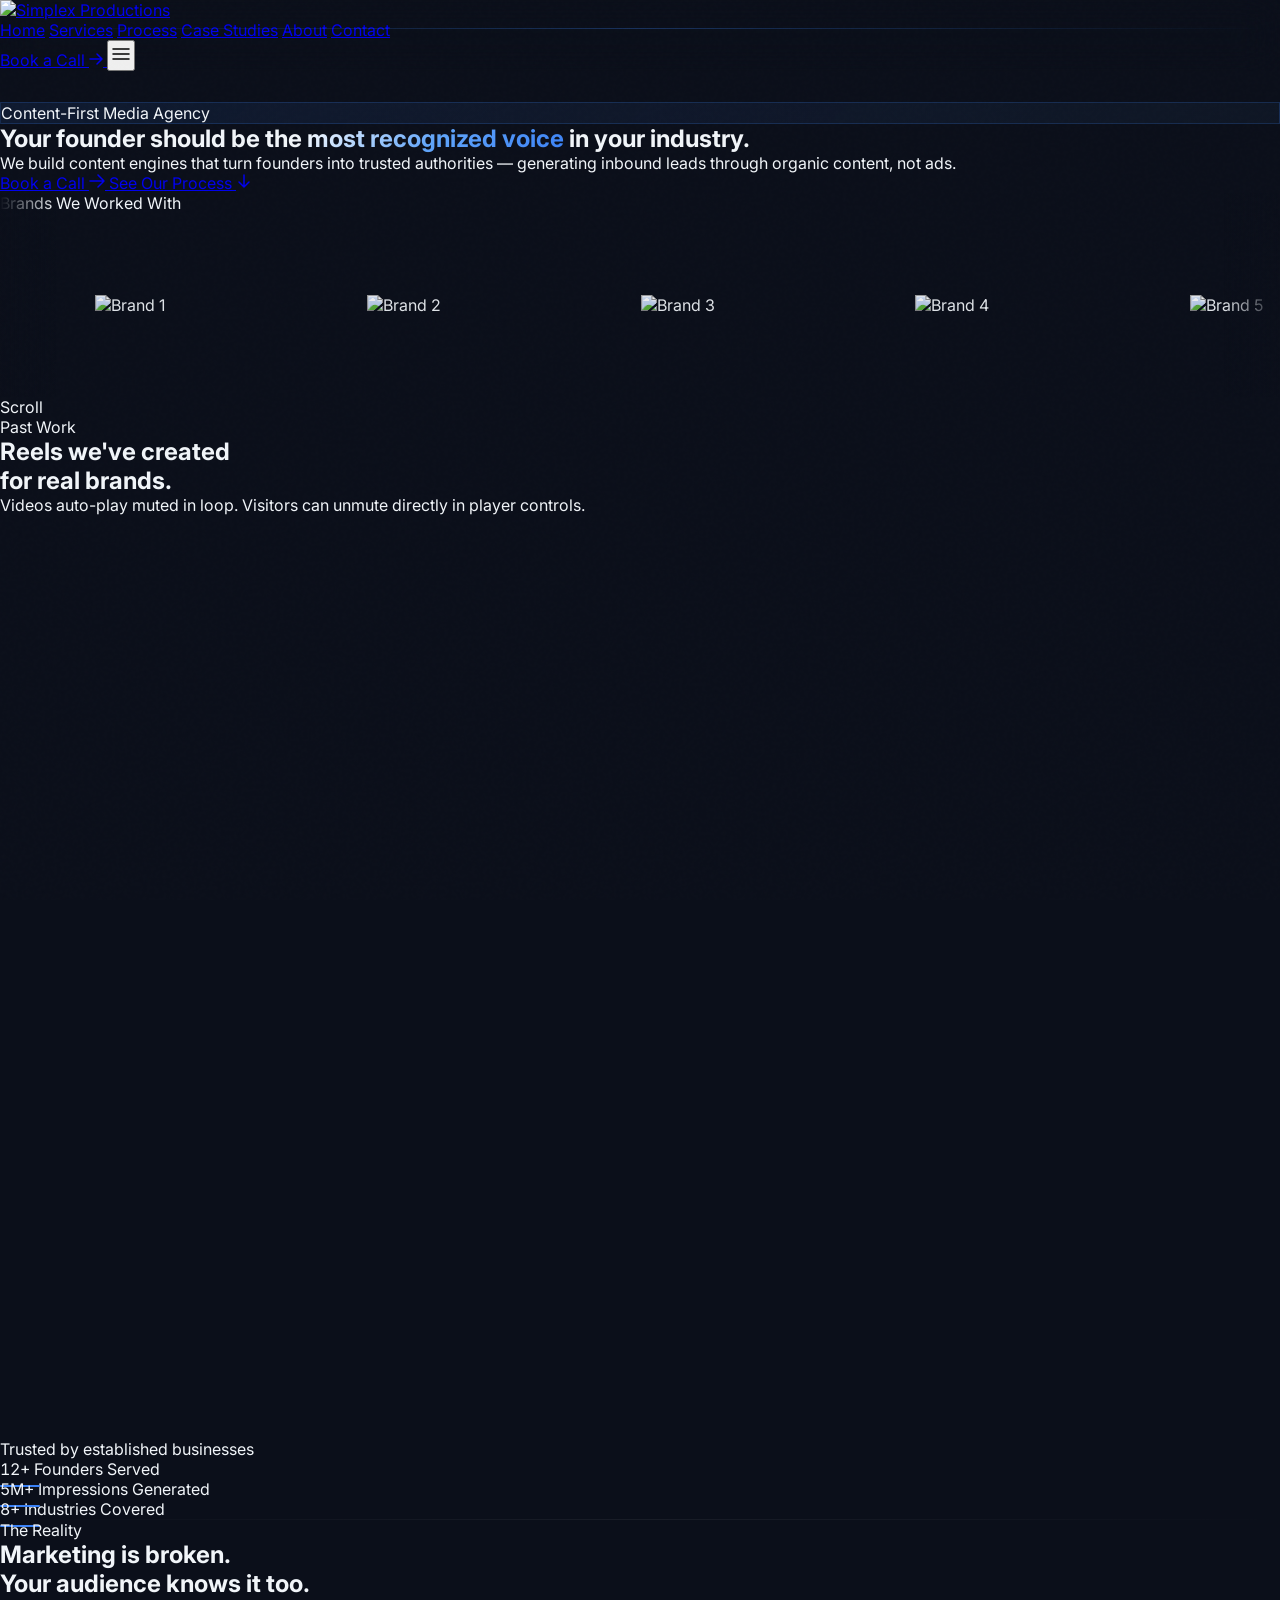
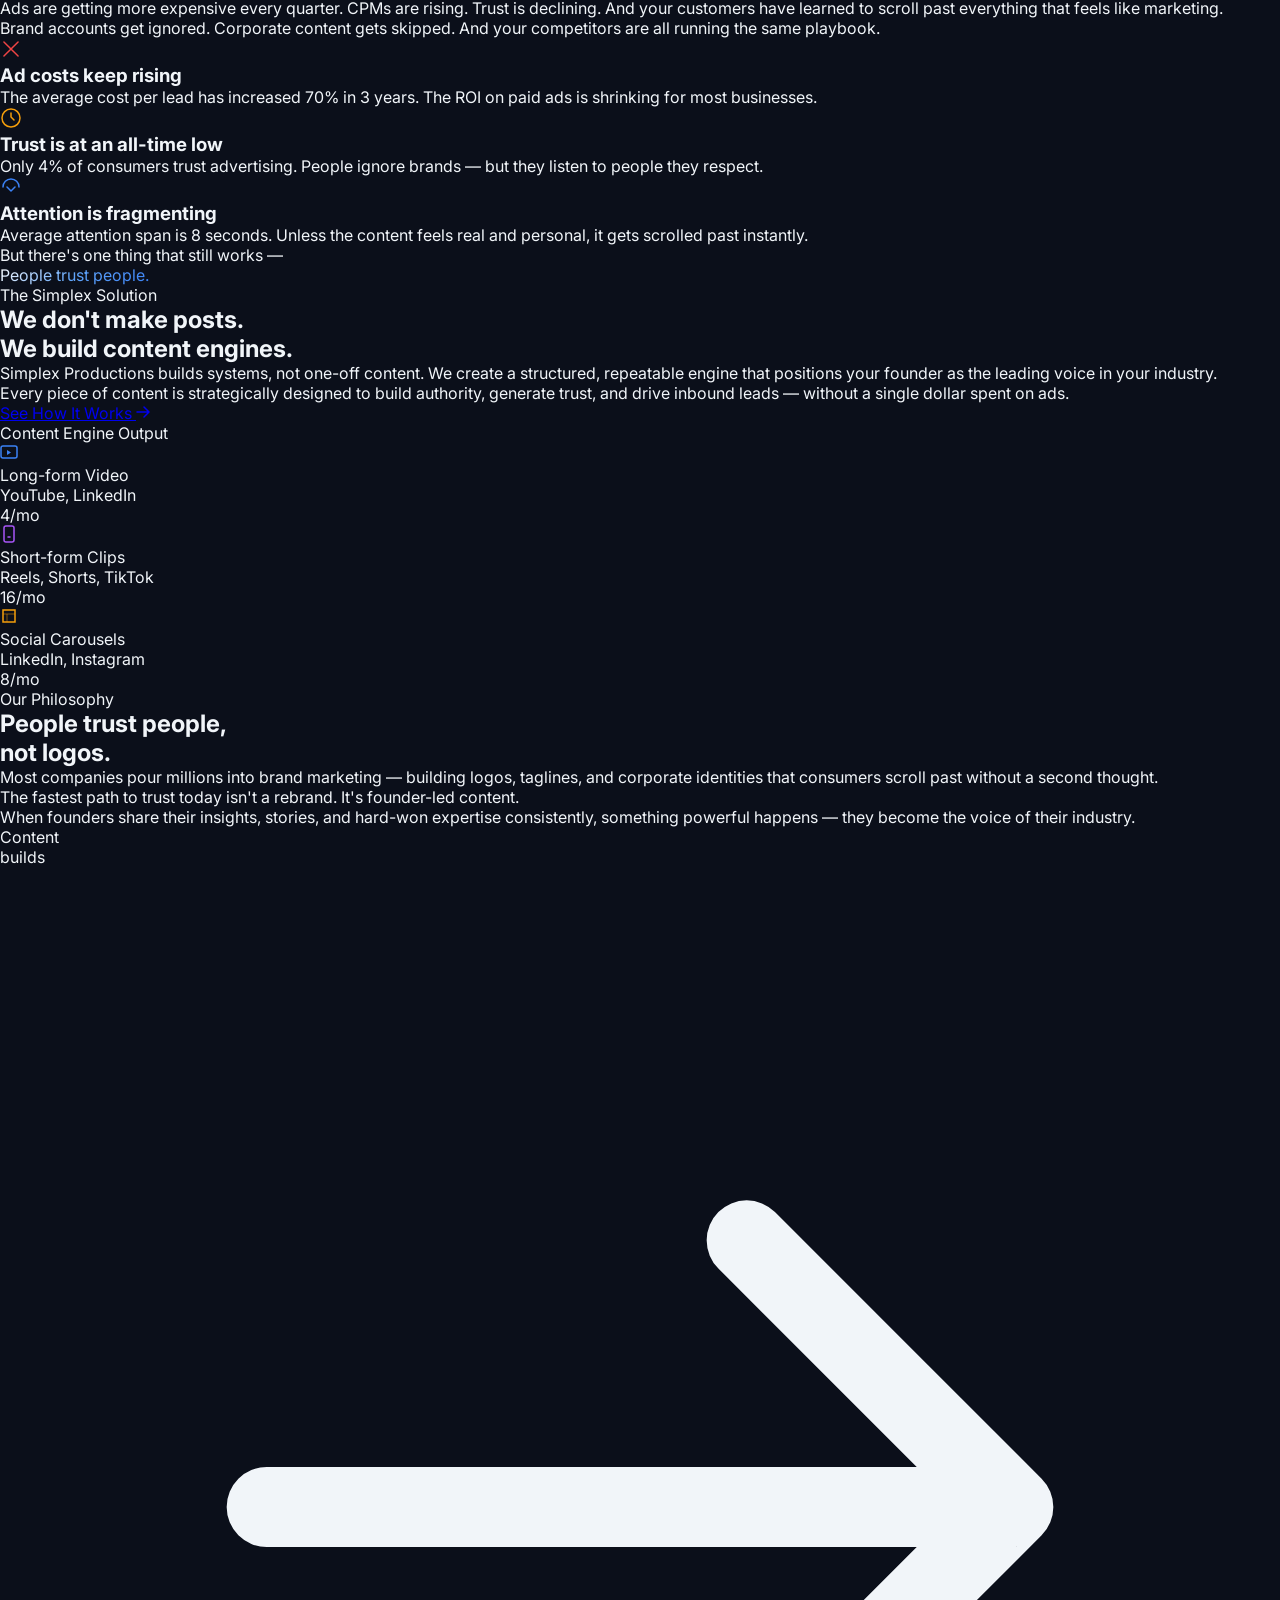
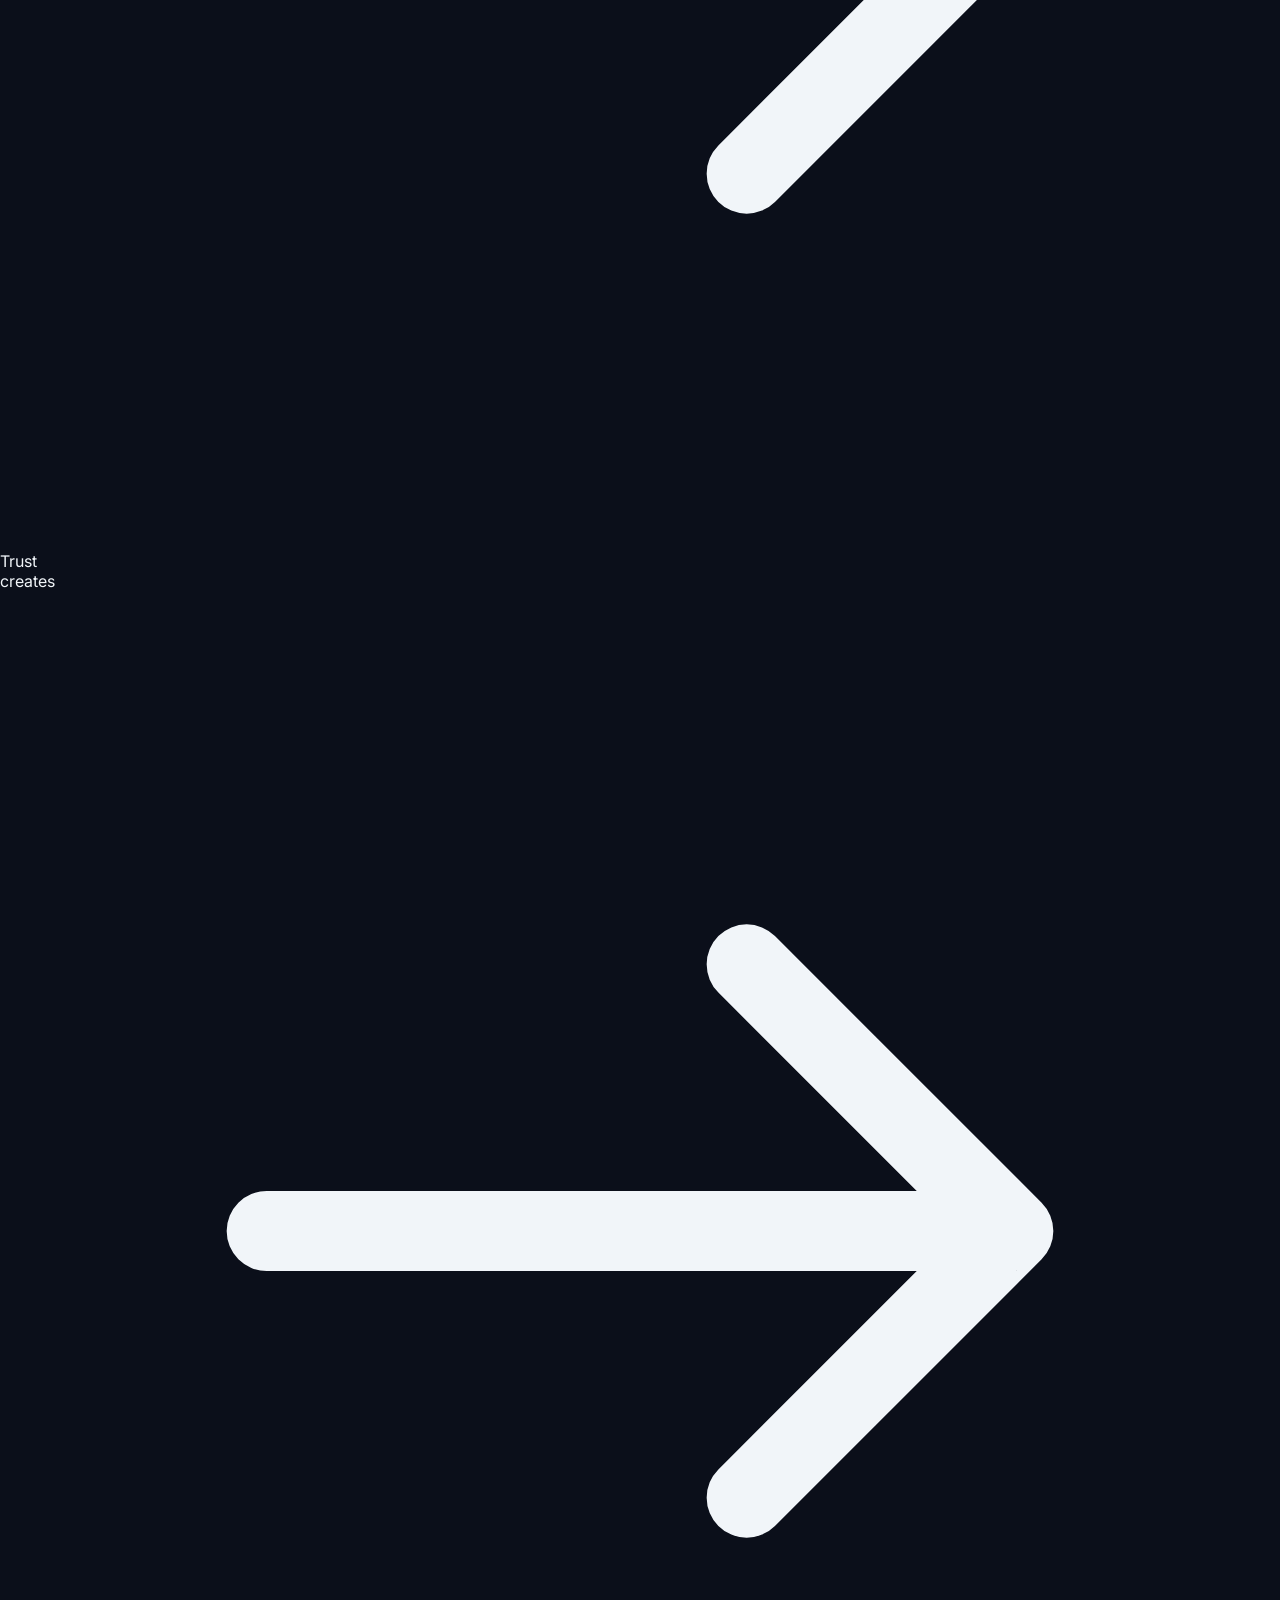
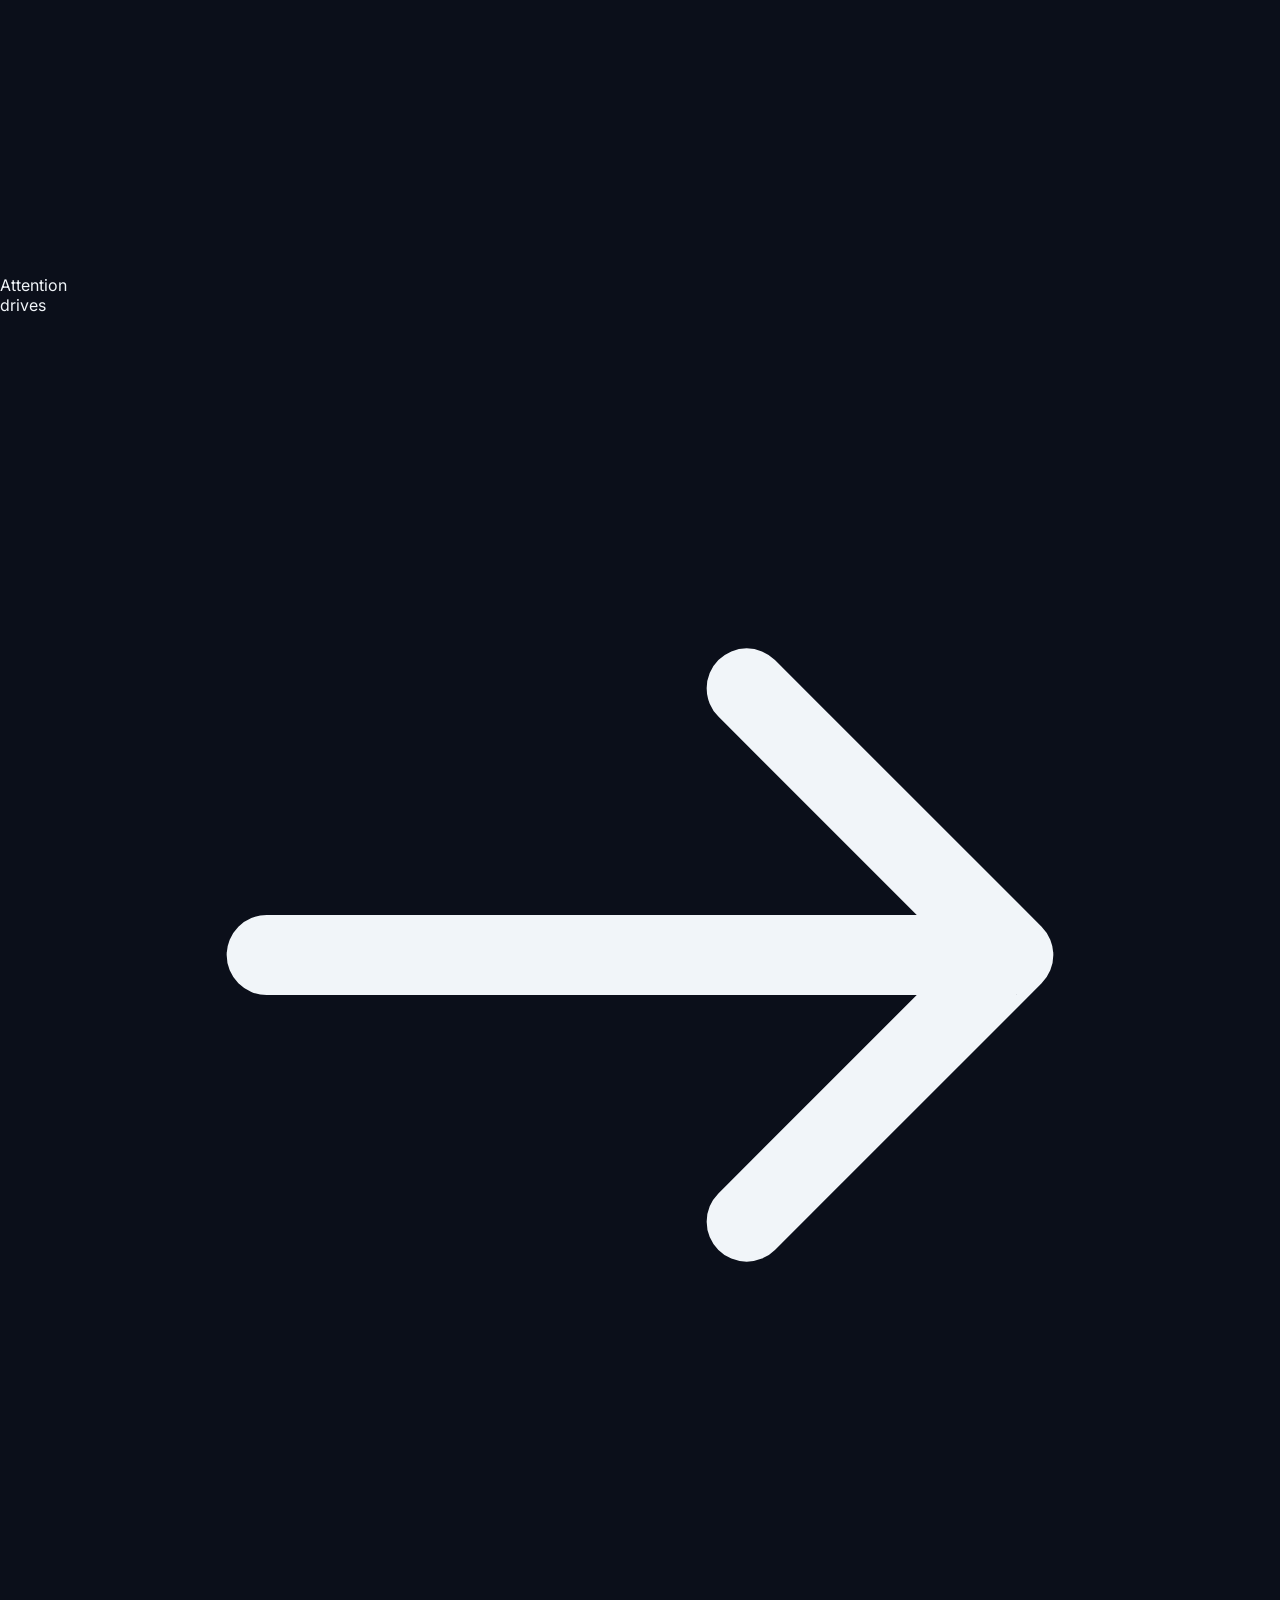
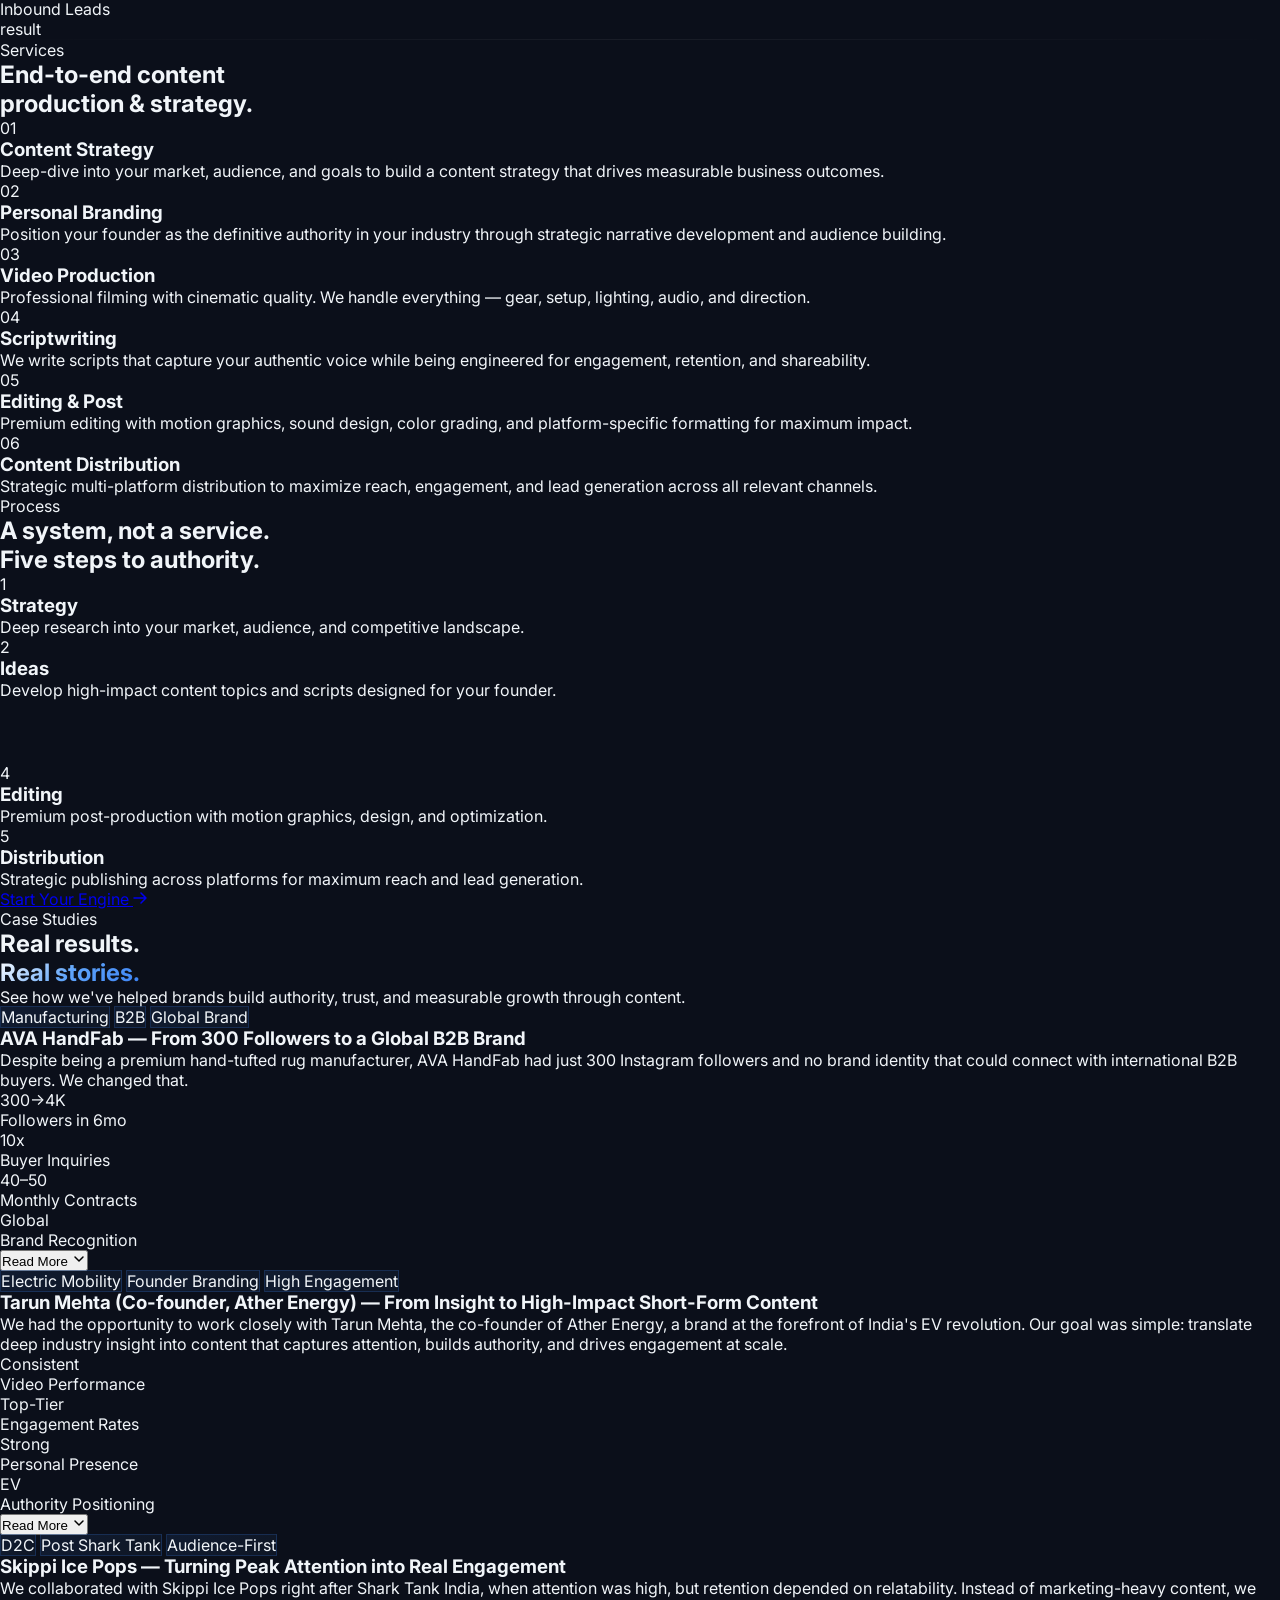
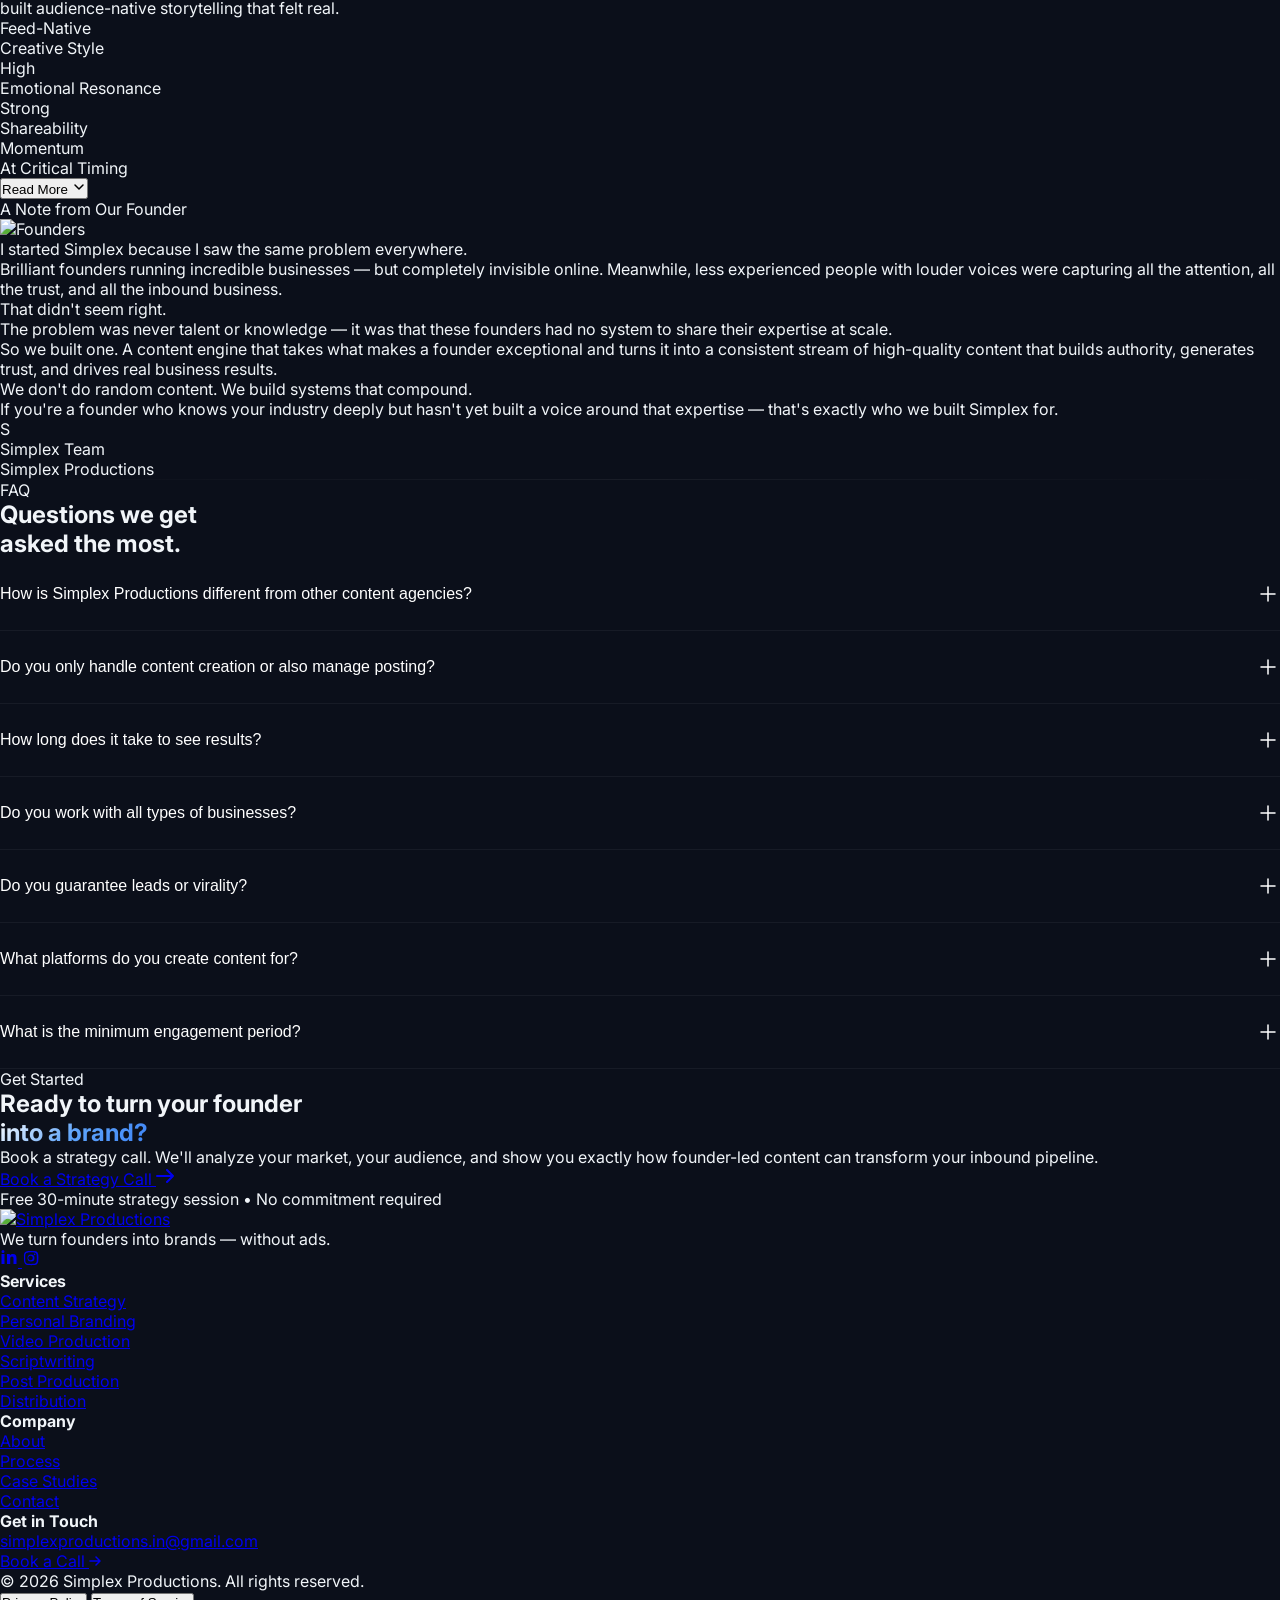
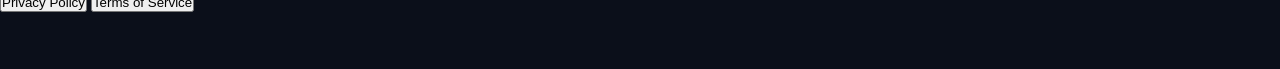
==== commit 2d7b37c8: "updated index.html" ====
--- a/index.html
+++ b/index.html
@@ -3,12 +3,138 @@
 <head>
   <meta charset="UTF-8" />
   <meta name="viewport" content="width=device-width, initial-scale=1.0" />
-  <title>Simplex Productions — We turn founders into brands</title>
-  <meta name="description" content="Simplex Productions is a content-first media agency that helps founders generate inbound leads through organic content — without ads." />
+  <title>Personal Branding Agency | Social Media Marketing & Content Creation | Simplex Productions</title>
+  <meta name="description" content="Simplex Productions is a personal branding and content marketing agency helping founders grow authority through social media marketing, video content creation, and strategic content systems." />
+  <meta name="keywords" content="personal branding agency, social media marketing agency, content creation agency, founder branding, personal brand strategy, video content creation, instagram marketing, linkedin personal branding, youtube shorts strategy, content marketing services, brand storytelling" />
+  <meta name="author" content="Simplex Productions" />
+  <meta name="robots" content="index, follow, max-image-preview:large, max-snippet:-1, max-video-preview:-1" />
+  <meta name="googlebot" content="index, follow, max-image-preview:large, max-snippet:-1, max-video-preview:-1" />
+  <meta name="theme-color" content="#0B0F1A" />
+  <link rel="canonical" href="https://simplexproductions.in/" />
+
+  <meta property="og:type" content="website" />
+  <meta property="og:site_name" content="Simplex Productions" />
+  <meta property="og:title" content="Personal Branding Agency | Social Media Marketing & Content Creation | Simplex Productions" />
+  <meta property="og:description" content="We help founders become recognizable industry voices with strategic content creation, personal branding, and social media marketing." />
+  <meta property="og:url" content="https://simplexproductions.in/" />
+  <meta property="og:image" content="https://i.ibb.co/B5tDzXQJ/Untitled-design-17.png" />
+  <meta property="og:image:alt" content="Simplex Productions logo" />
+  <meta property="og:locale" content="en_IN" />
+
+  <meta name="twitter:card" content="summary_large_image" />
+  <meta name="twitter:title" content="Personal Branding Agency | Social Media Marketing & Content Creation | Simplex Productions" />
+  <meta name="twitter:description" content="Founder-focused personal branding and content creation services designed to grow authority and inbound demand." />
+  <meta name="twitter:image" content="https://i.ibb.co/B5tDzXQJ/Untitled-design-17.png" />
+
+  <link rel="icon" href="https://i.ibb.co/B5tDzXQJ/Untitled-design-17.png" type="image/png" />
   <script src="https://cdn.tailwindcss.com"></script>
   <link rel="preconnect" href="https://fonts.googleapis.com" />
   <link rel="preconnect" href="https://fonts.gstatic.com" crossorigin />
   <link href="https://fonts.googleapis.com/css2?family=Inter:wght@300;400;500;600;700;800;900&display=swap" rel="stylesheet" />
+  <script type="application/ld+json">
+    {
+      "@context": "https://schema.org",
+      "@type": "WebSite",
+      "name": "Simplex Productions",
+      "url": "https://simplexproductions.in/",
+      "description": "Personal branding, social media marketing, and content creation services for founders and businesses.",
+      "potentialAction": {
+        "@type": "ContactAction",
+        "target": "https://calendly.com/sadhyabhateja/discovery-call-for-your-personal-brand"
+      }
+    }
+  </script>
+  <script type="application/ld+json">
+    {
+      "@context": "https://schema.org",
+      "@type": "ProfessionalService",
+      "name": "Simplex Productions",
+      "url": "https://simplexproductions.in/",
+      "logo": "https://i.ibb.co/B5tDzXQJ/Untitled-design-17.png",
+      "image": "https://i.ibb.co/B5tDzXQJ/Untitled-design-17.png",
+      "email": "simplexproductions.in@gmail.com",
+      "areaServed": "IN",
+      "sameAs": [
+        "https://www.instagram.com/simplexproductions.in/",
+        "https://www.linkedin.com/company/simplexproductions/?viewAsMember=true"
+      ],
+      "description": "Simplex Productions helps founders and businesses with personal branding, social media marketing, and content creation to build trust and inbound growth.",
+      "serviceType": [
+        "Personal Branding",
+        "Social Media Marketing",
+        "Content Strategy",
+        "Video Content Creation",
+        "Short-form Video Editing",
+        "LinkedIn Content Marketing",
+        "Instagram Content Creation",
+        "Founder-led Content Systems"
+      ]
+    }
+  </script>
+  <script type="application/ld+json">
+    {
+      "@context": "https://schema.org",
+      "@type": "FAQPage",
+      "mainEntity": [
+        {
+          "@type": "Question",
+          "name": "How is Simplex Productions different from other content agencies?",
+          "acceptedAnswer": {
+            "@type": "Answer",
+            "text": "We don't create random content. We build a structured, business-driven content system focused on trust, positioning, and long-term organic growth, not vanity metrics."
+          }
+        },
+        {
+          "@type": "Question",
+          "name": "Do you only handle content creation or also manage posting?",
+          "acceptedAnswer": {
+            "@type": "Answer",
+            "text": "We handle everything end-to-end: strategy, shooting, editing, posting, and ongoing management."
+          }
+        },
+        {
+          "@type": "Question",
+          "name": "How long does it take to see results?",
+          "acceptedAnswer": {
+            "@type": "Answer",
+            "text": "Organic content is a long-term game. Most brands begin to see clarity, consistency, and engagement growth in 30 to 60 days, with stronger results compounding over time."
+          }
+        },
+        {
+          "@type": "Question",
+          "name": "Do you work with all types of businesses?",
+          "acceptedAnswer": {
+            "@type": "Answer",
+            "text": "We primarily work with founders and established businesses that value long-term brand building and consistency over short-term hacks."
+          }
+        },
+        {
+          "@type": "Question",
+          "name": "Do you guarantee leads or virality?",
+          "acceptedAnswer": {
+            "@type": "Answer",
+            "text": "No agency can ethically guarantee virality or leads. We focus on a strong content foundation, high-quality execution, and consistent authority building."
+          }
+        },
+        {
+          "@type": "Question",
+          "name": "What platforms do you create content for?",
+          "acceptedAnswer": {
+            "@type": "Answer",
+            "text": "We primarily focus on Instagram, YouTube Shorts, and LinkedIn based on your audience fit."
+          }
+        },
+        {
+          "@type": "Question",
+          "name": "What is the minimum engagement period?",
+          "acceptedAnswer": {
+            "@type": "Answer",
+            "text": "We recommend a minimum of 6 months to allow strategy and content performance to compound meaningfully."
+          }
+        }
+      ]
+    }
+  </script>
   <script>
     tailwind.config = {
       theme: {
@@ -31,7 +157,7 @@
   <style>
     * { margin: 0; padding: 0; box-sizing: border-box; }
     html { scroll-behavior: smooth; }
-    body { background: #0B0F1A; color: #f1f5f9; font-family: 'Inter', system-ui, -apple-system, sans-serif; overflow-x: hidden; cursor: auto; }
+    body { background: #0B0F1A; color: #f1f5f9; font-family: 'Inter', system-ui, -apple-system, sans-serif; overflow-x: hidden; cursor: none; }
     @media (pointer: coarse) { body { cursor: auto; } }
 
     /* Custom scrollbar */
@@ -225,8 +351,8 @@
     }
     .brand-chip {
       flex: 0 0 auto;
-      width: 118px;
-      height: 67px;
+      width: 260px;
+      height: 148px;
       display: flex;
       align-items: center;
       justify-content: center;
@@ -262,6 +388,47 @@
     @keyframes marqueeX {
       0% { transform: translateX(0); }
       100% { transform: translateX(-50%); }
+    }
+
+    /* ===== Subtle Glow Cursor ===== */
+    .cursor-dot {
+      position: fixed;
+      width: 8px;
+      height: 8px;
+      border-radius: 999px;
+      background: #e2e8f0;
+      pointer-events: none;
+      z-index: 12000;
+      transform: translate(-50%, -50%);
+      transition: width 0.2s ease, height 0.2s ease, opacity 0.2s ease;
+      box-shadow: 0 0 8px rgba(96, 165, 250, 0.4);
+    }
+    .cursor-glow {
+      position: fixed;
+      width: 180px;
+      height: 180px;
+      border-radius: 999px;
+      pointer-events: none;
+      z-index: 11999;
+      transform: translate(-50%, -50%);
+      background: radial-gradient(circle, rgba(59,130,246,0.18) 0%, rgba(59,130,246,0.06) 38%, rgba(59,130,246,0) 72%);
+      filter: blur(8px);
+      opacity: 0.7;
+      transition: opacity 0.25s ease;
+    }
+    .cursor-dot.hidden,
+    .cursor-glow.hidden {
+      opacity: 0;
+    }
+    .cursor-dot.hovering {
+      width: 14px;
+      height: 14px;
+    }
+    @media (pointer: coarse) {
+      .cursor-dot,
+      .cursor-glow {
+        display: none !important;
+      }
     }
 
     /* ===== FAQ Accordion ===== */
@@ -406,6 +573,8 @@
 <body>
   <!-- Grain overlay -->
   <div class="grain-overlay"></div>
+  <div class="cursor-glow hidden" id="cursor-glow"></div>
+  <div class="cursor-dot hidden" id="cursor-dot"></div>
 
   <!-- ==================== NAVBAR ==================== -->
   <nav class="navbar fixed top-0 left-0 w-full z-50 bg-transparent">
@@ -468,7 +637,7 @@
     <!-- Grid pattern -->
     <div class="absolute inset-0 opacity-[0.03]" style="background-image: url(&quot;data:image/svg+xml,%3Csvg width='60' height='60' viewBox='0 0 60 60' xmlns='http://www.w3.org/2000/svg'%3E%3Cg fill='none' fill-rule='evenodd'%3E%3Cg fill='%23ffffff' fill-opacity='1'%3E%3Cpath d='M36 34v-4h-2v4h-4v2h4v4h2v-4h4v-2h-4zm0-30V0h-2v4h-4v2h4v4h2V6h4V4h-4zM6 34v-4H4v4H0v2h4v4h2v-4h4v-2H6zM6 4V0H4v4H0v2h4v4h2V6h4V4H6z'/%3E%3C/g%3E%3C/g%3E%3C/svg%3E&quot;);"></div>
 
-    <div class="relative max-w-7xl mx-auto px-4 lg:px-6 w-full py-12 lg:py-0">
+    <div class="relative w-[90vw] ml-[10vw] mr-0 px-0 py-12 lg:py-0">
       <div class="max-w-4xl text-left">
         <!-- Badge -->
         <div class="reveal inline-flex items-center gap-2 badge rounded-full px-4 py-1.5 mb-8">
@@ -501,7 +670,7 @@
         </div>
 
         <!-- Hero visual element -->
-        <div class="reveal reveal-delay-4 mt-8 w-full max-w-[736px]">
+        <div class="reveal reveal-delay-4 mt-8 w-[200%] max-w-none">
           <div class="brand-marquee-wrap p-0">
             <p class="text-xs uppercase tracking-[0.15em] text-slate-500 mb-2 px-2">Brands We Worked With</p>
             <div class="brand-marquee">
@@ -538,9 +707,44 @@
     </div>
 
     <!-- Scroll indicator -->
-    <div class="absolute bottom-10 left-6 lg:left-8 flex flex-col items-start gap-2 opacity-40">
+    <div class="absolute bottom-10 left-[10vw] flex flex-col items-start gap-2 opacity-40">
       <span class="text-[10px] uppercase tracking-[0.2em] text-slate-500">Scroll</span>
       <div class="w-px h-8 bg-gradient-to-b from-slate-500 to-transparent"></div>
+    </div>
+  </section>
+
+  <!-- ==================== PAST WORK REELS ==================== -->
+  <section id="past-work" class="py-24 lg:py-28 relative bg-navy-light/20">
+    <div class="max-w-7xl mx-auto px-6 lg:px-8">
+      <div class="reveal text-center mb-14">
+        <p class="text-sm uppercase tracking-[0.2em] text-accent mb-5">Past Work</p>
+        <h2 class="text-3xl sm:text-4xl lg:text-5xl font-bold leading-tight mb-4">
+          Reels we've created<br/>
+          <span class="text-slate-500">for real brands.</span>
+        </h2>
+        <p class="text-slate-400 max-w-2xl mx-auto text-sm">Videos auto-play muted in loop. Visitors can unmute directly in player controls.</p>
+      </div>
+
+      <div class="grid sm:grid-cols-2 lg:grid-cols-3 gap-6 max-w-6xl mx-auto">
+        <div class="reveal rounded-2xl border border-white/10 overflow-hidden bg-black/30 aspect-[9/16]">
+          <iframe src="https://www.youtube.com/embed/-Apl8jQ_WnM?autoplay=1&mute=1&loop=1&playlist=-Apl8jQ_WnM&controls=1&playsinline=1&rel=0&modestbranding=1" class="w-full h-full" frameborder="0" allow="autoplay; encrypted-media; picture-in-picture; web-share" referrerpolicy="strict-origin-when-cross-origin" allowfullscreen></iframe>
+        </div>
+        <div class="reveal reveal-delay-1 rounded-2xl border border-white/10 overflow-hidden bg-black/30 aspect-[9/16]">
+          <iframe src="https://www.youtube.com/embed/2X7Ln4qEMRk?autoplay=1&mute=1&loop=1&playlist=2X7Ln4qEMRk&controls=1&playsinline=1&rel=0&modestbranding=1" class="w-full h-full" frameborder="0" allow="autoplay; encrypted-media; picture-in-picture; web-share" referrerpolicy="strict-origin-when-cross-origin" allowfullscreen></iframe>
+        </div>
+        <div class="reveal reveal-delay-2 rounded-2xl border border-white/10 overflow-hidden bg-black/30 aspect-[9/16]">
+          <iframe src="https://www.youtube.com/embed/2EyGkBQkMTk?autoplay=1&mute=1&loop=1&playlist=2EyGkBQkMTk&controls=1&playsinline=1&rel=0&modestbranding=1" class="w-full h-full" frameborder="0" allow="autoplay; encrypted-media; picture-in-picture; web-share" referrerpolicy="strict-origin-when-cross-origin" allowfullscreen></iframe>
+        </div>
+        <div class="reveal reveal-delay-1 rounded-2xl border border-white/10 overflow-hidden bg-black/30 aspect-[9/16]">
+          <iframe src="https://www.youtube.com/embed/ALjmCYm7no8?autoplay=1&mute=1&loop=1&playlist=ALjmCYm7no8&controls=1&playsinline=1&rel=0&modestbranding=1" class="w-full h-full" frameborder="0" allow="autoplay; encrypted-media; picture-in-picture; web-share" referrerpolicy="strict-origin-when-cross-origin" allowfullscreen></iframe>
+        </div>
+        <div class="reveal reveal-delay-2 rounded-2xl border border-white/10 overflow-hidden bg-black/30 aspect-[9/16]">
+          <iframe src="https://www.youtube.com/embed/gisrBaXhdXM?autoplay=1&mute=1&loop=1&playlist=gisrBaXhdXM&controls=1&playsinline=1&rel=0&modestbranding=1" class="w-full h-full" frameborder="0" allow="autoplay; encrypted-media; picture-in-picture; web-share" referrerpolicy="strict-origin-when-cross-origin" allowfullscreen></iframe>
+        </div>
+        <div class="reveal rounded-2xl border border-white/10 overflow-hidden bg-black/30 aspect-[9/16]">
+          <iframe src="https://www.youtube.com/embed/4RdSBCNbVyQ?autoplay=1&mute=1&loop=1&playlist=4RdSBCNbVyQ&controls=1&playsinline=1&rel=0&modestbranding=1" class="w-full h-full" frameborder="0" allow="autoplay; encrypted-media; picture-in-picture; web-share" referrerpolicy="strict-origin-when-cross-origin" allowfullscreen></iframe>
+        </div>
+      </div>
     </div>
   </section>
 
@@ -1649,6 +1853,53 @@
       }, { passive: true });
 
 
+      // ===== Subtle Glow Cursor =====
+      const isTouchDevice = 'ontouchstart' in window || navigator.maxTouchPoints > 0;
+      if (!isTouchDevice) {
+        const cursorDot = document.getElementById('cursor-dot');
+        const cursorGlow = document.getElementById('cursor-glow');
+
+        let mouseX = -100;
+        let mouseY = -100;
+        let glowX = -100;
+        let glowY = -100;
+        let rafId;
+
+        const updateCursor = () => {
+          glowX += (mouseX - glowX) * 0.12;
+          glowY += (mouseY - glowY) * 0.12;
+
+          cursorDot.style.left = mouseX + 'px';
+          cursorDot.style.top = mouseY + 'px';
+          cursorGlow.style.left = glowX + 'px';
+          cursorGlow.style.top = glowY + 'px';
+
+          rafId = requestAnimationFrame(updateCursor);
+        };
+
+        document.addEventListener('mousemove', (e) => {
+          mouseX = e.clientX;
+          mouseY = e.clientY;
+          cursorDot.classList.remove('hidden');
+          cursorGlow.classList.remove('hidden');
+
+          if (!rafId) {
+            rafId = requestAnimationFrame(updateCursor);
+          }
+        });
+
+        document.addEventListener('mouseleave', () => {
+          cursorDot.classList.add('hidden');
+          cursorGlow.classList.add('hidden');
+        });
+
+        document.querySelectorAll('a, button, .card-hover').forEach((el) => {
+          el.addEventListener('mouseenter', () => cursorDot.classList.add('hovering'));
+          el.addEventListener('mouseleave', () => cursorDot.classList.remove('hovering'));
+        });
+      }
+
+
       // Magnetic pull on CTA buttons
       document.querySelectorAll('.btn-primary, .btn-secondary').forEach(btn => {
         btn.addEventListener('mousemove', (e) => {
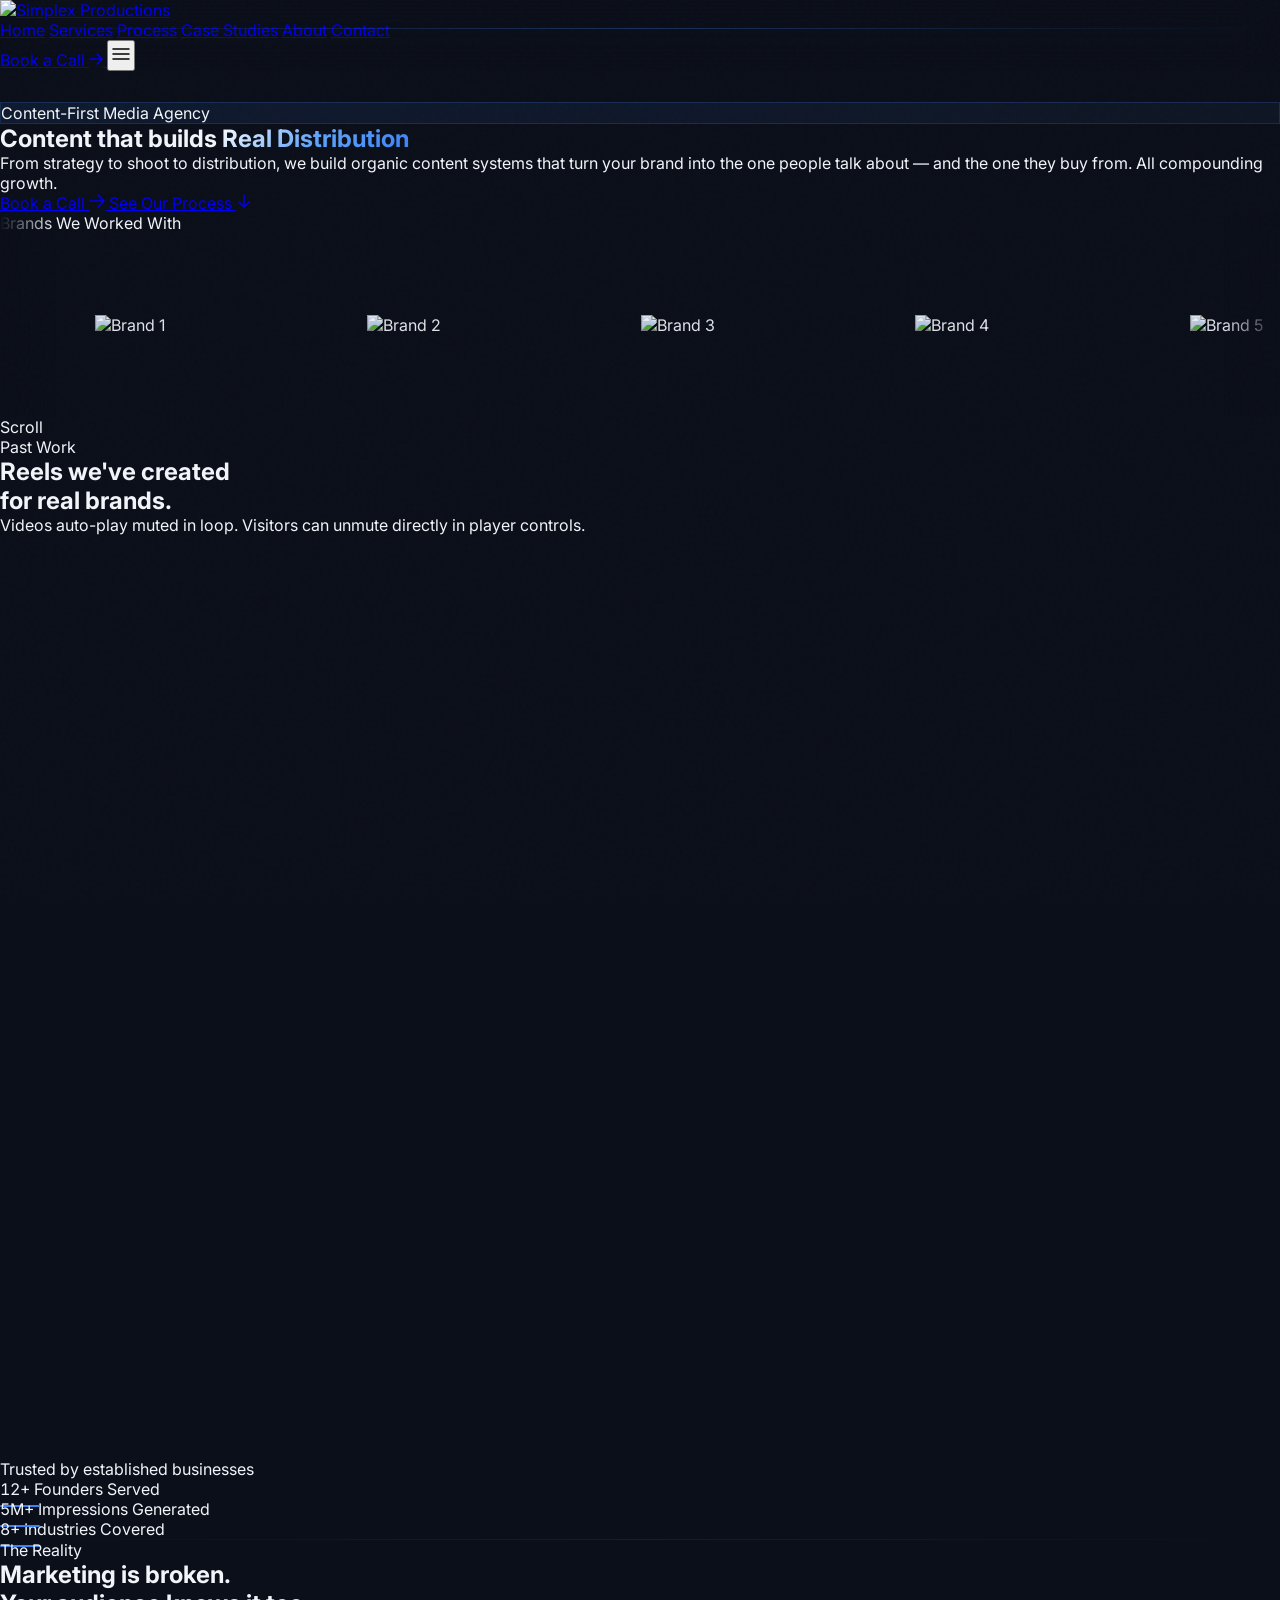
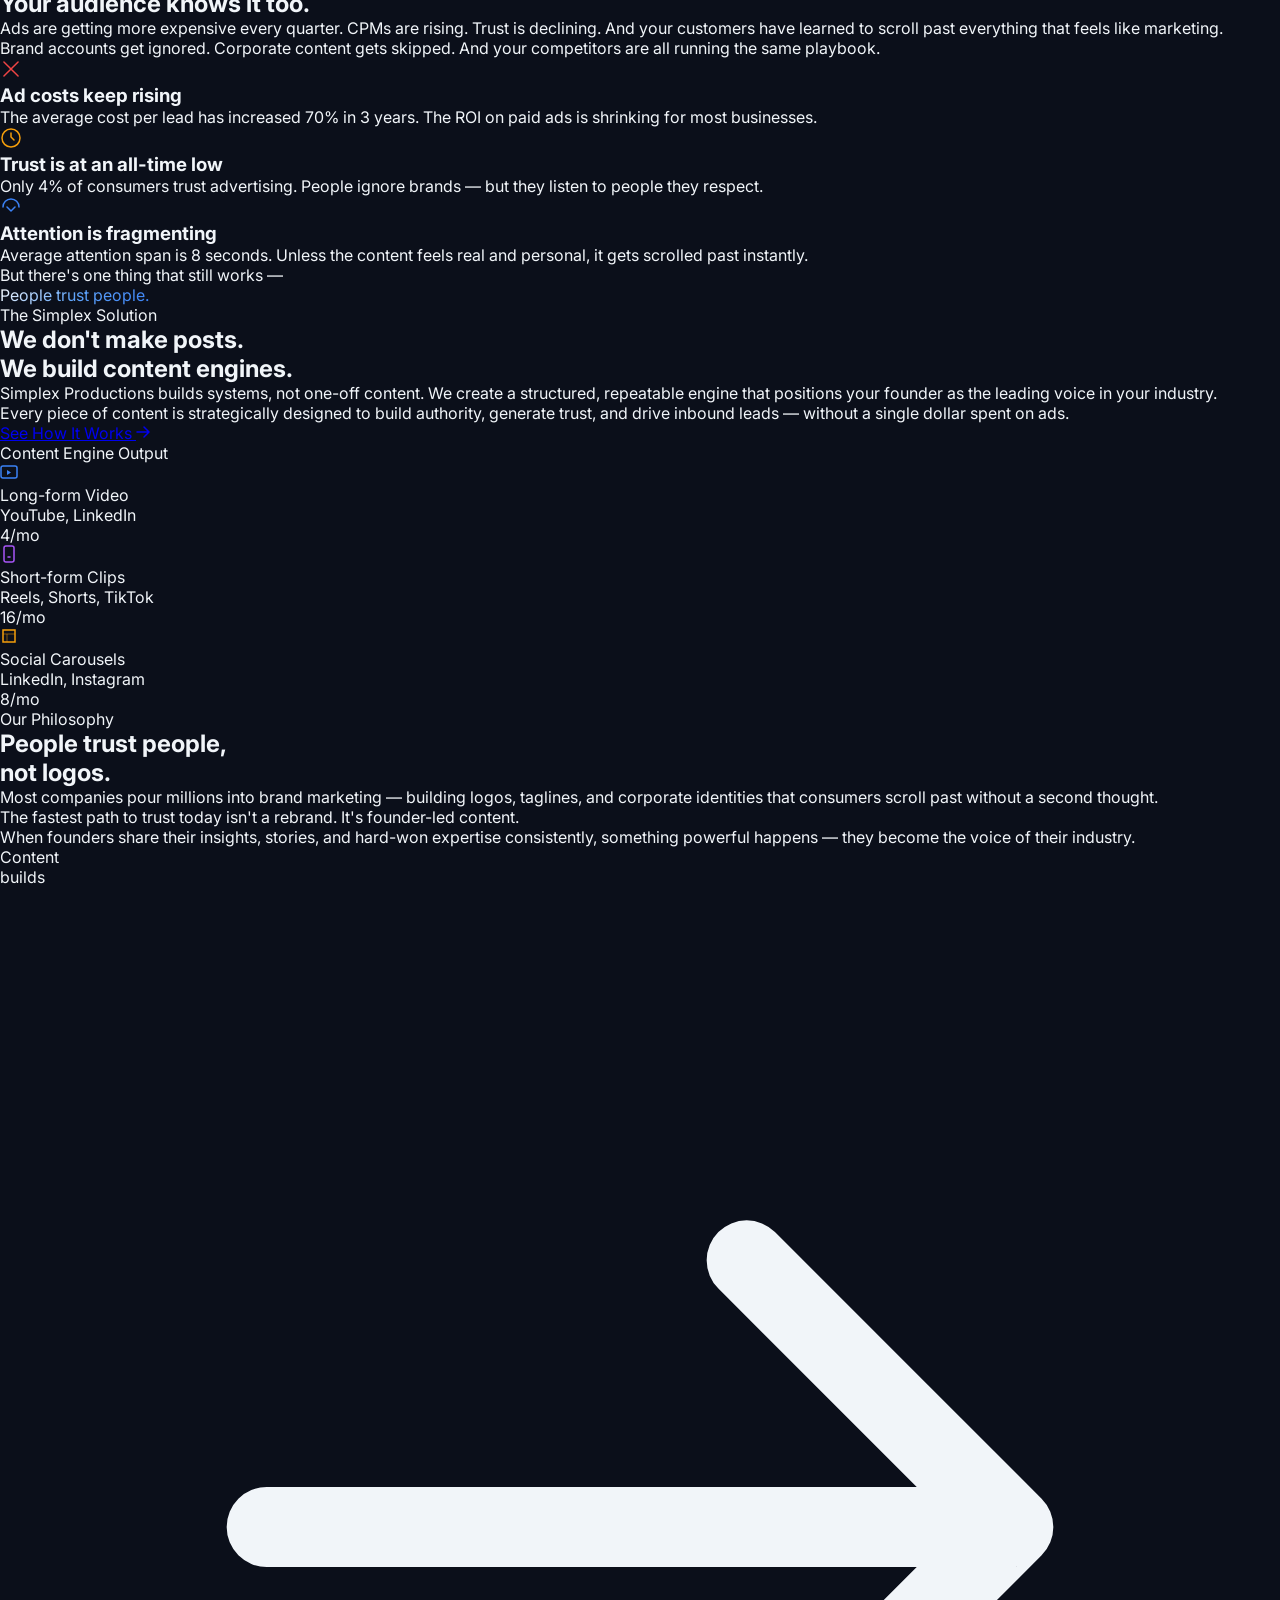
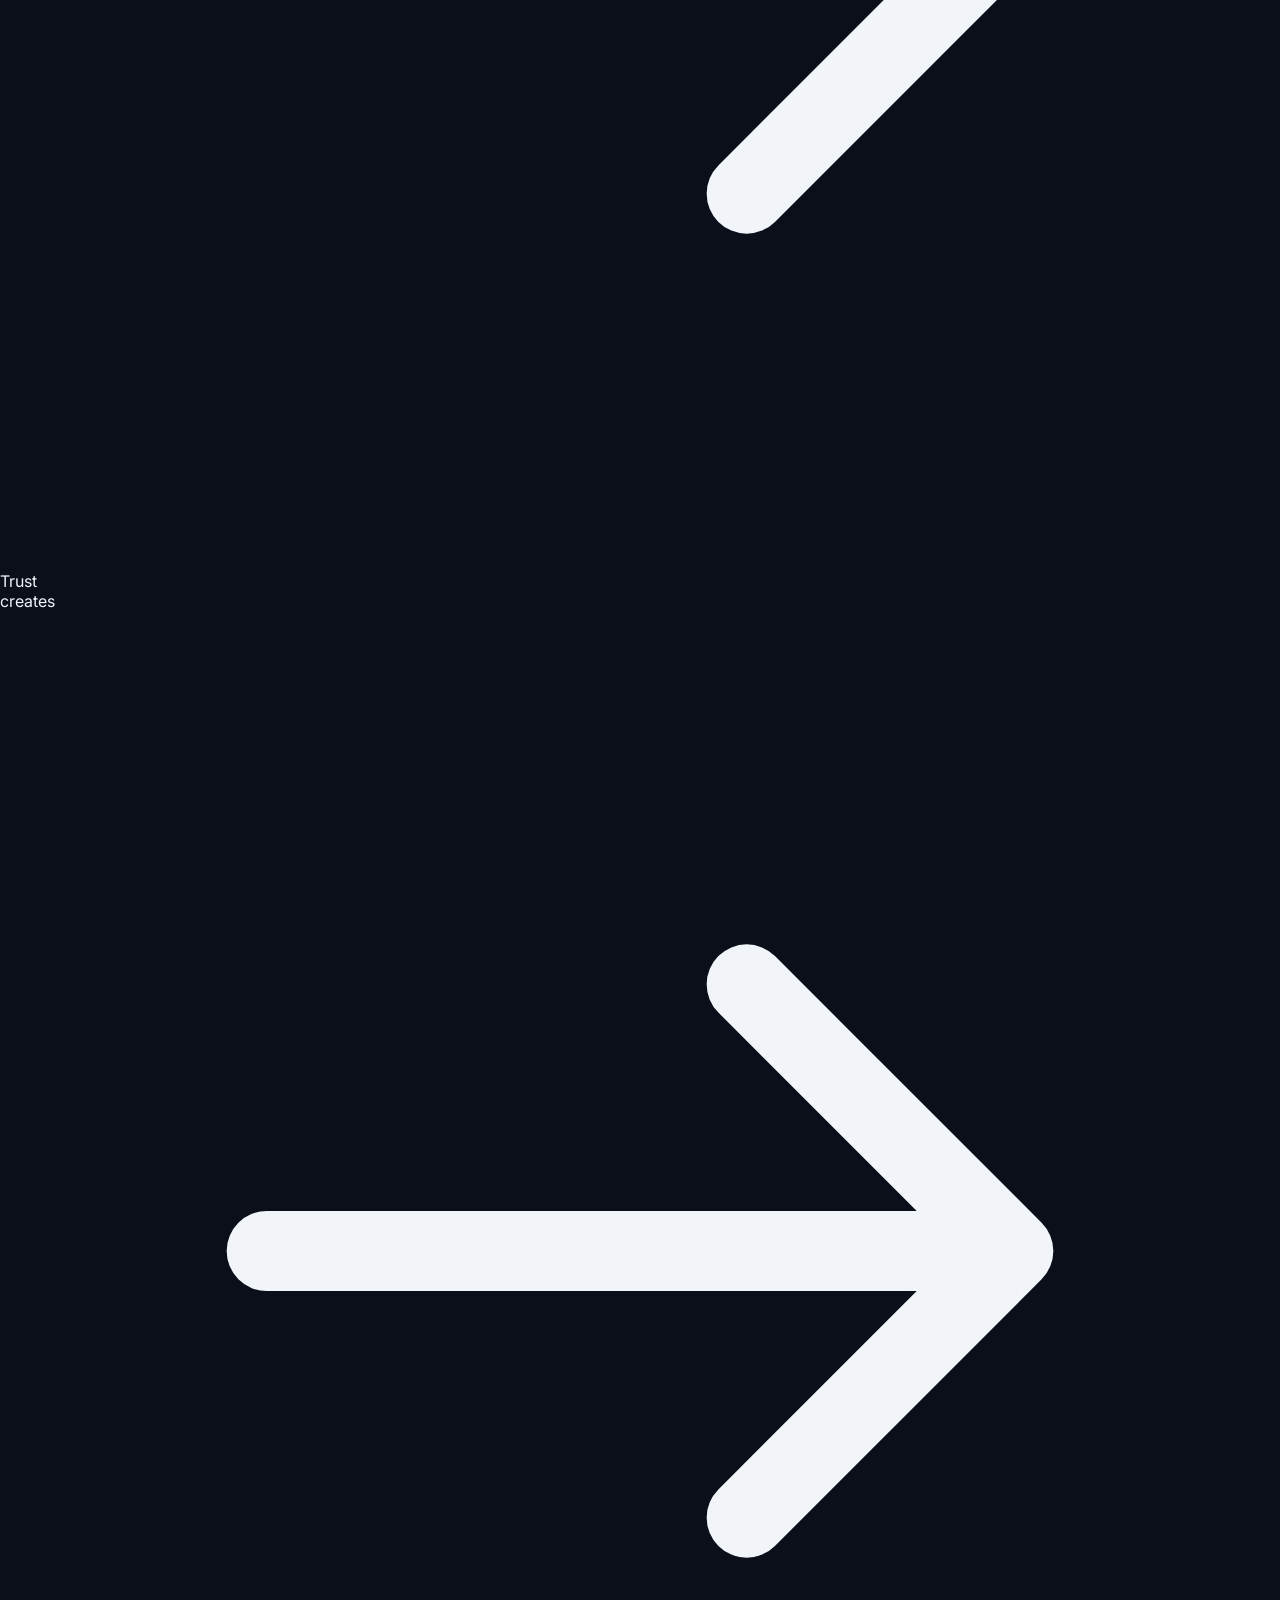
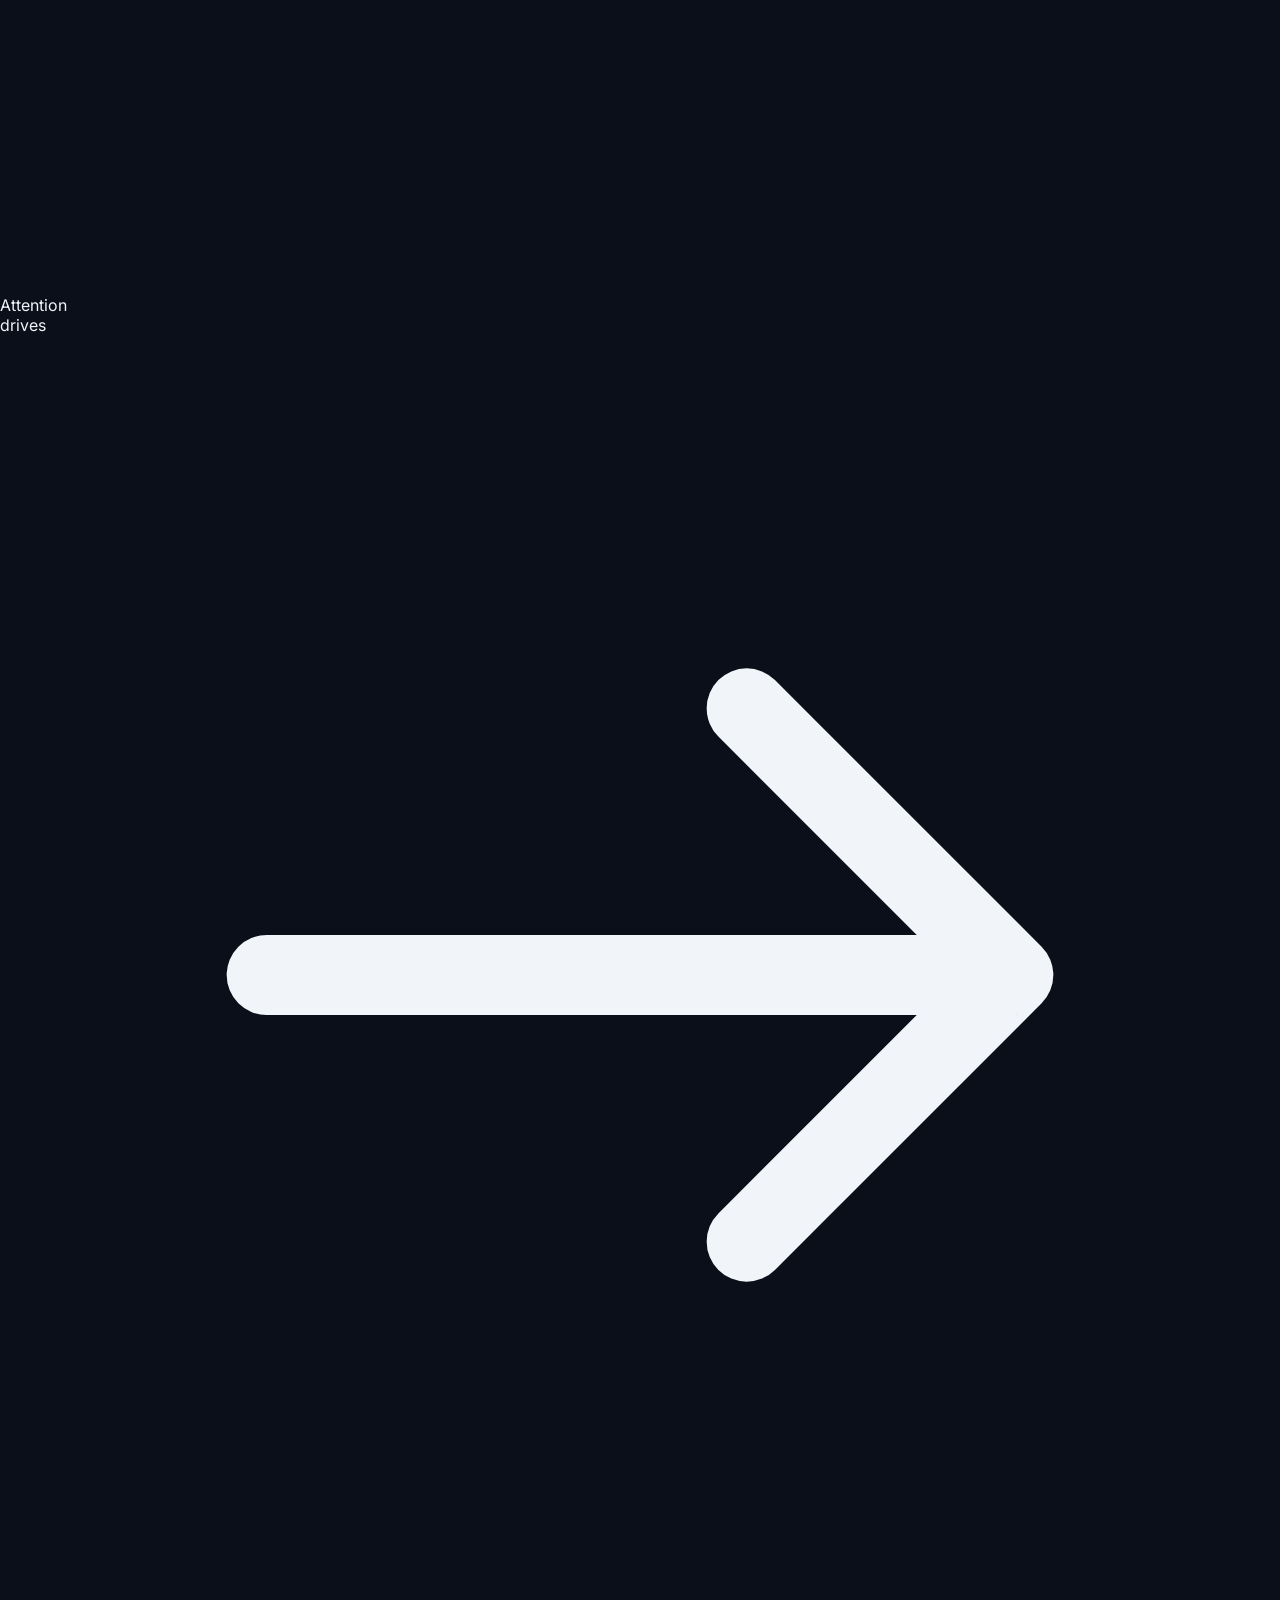
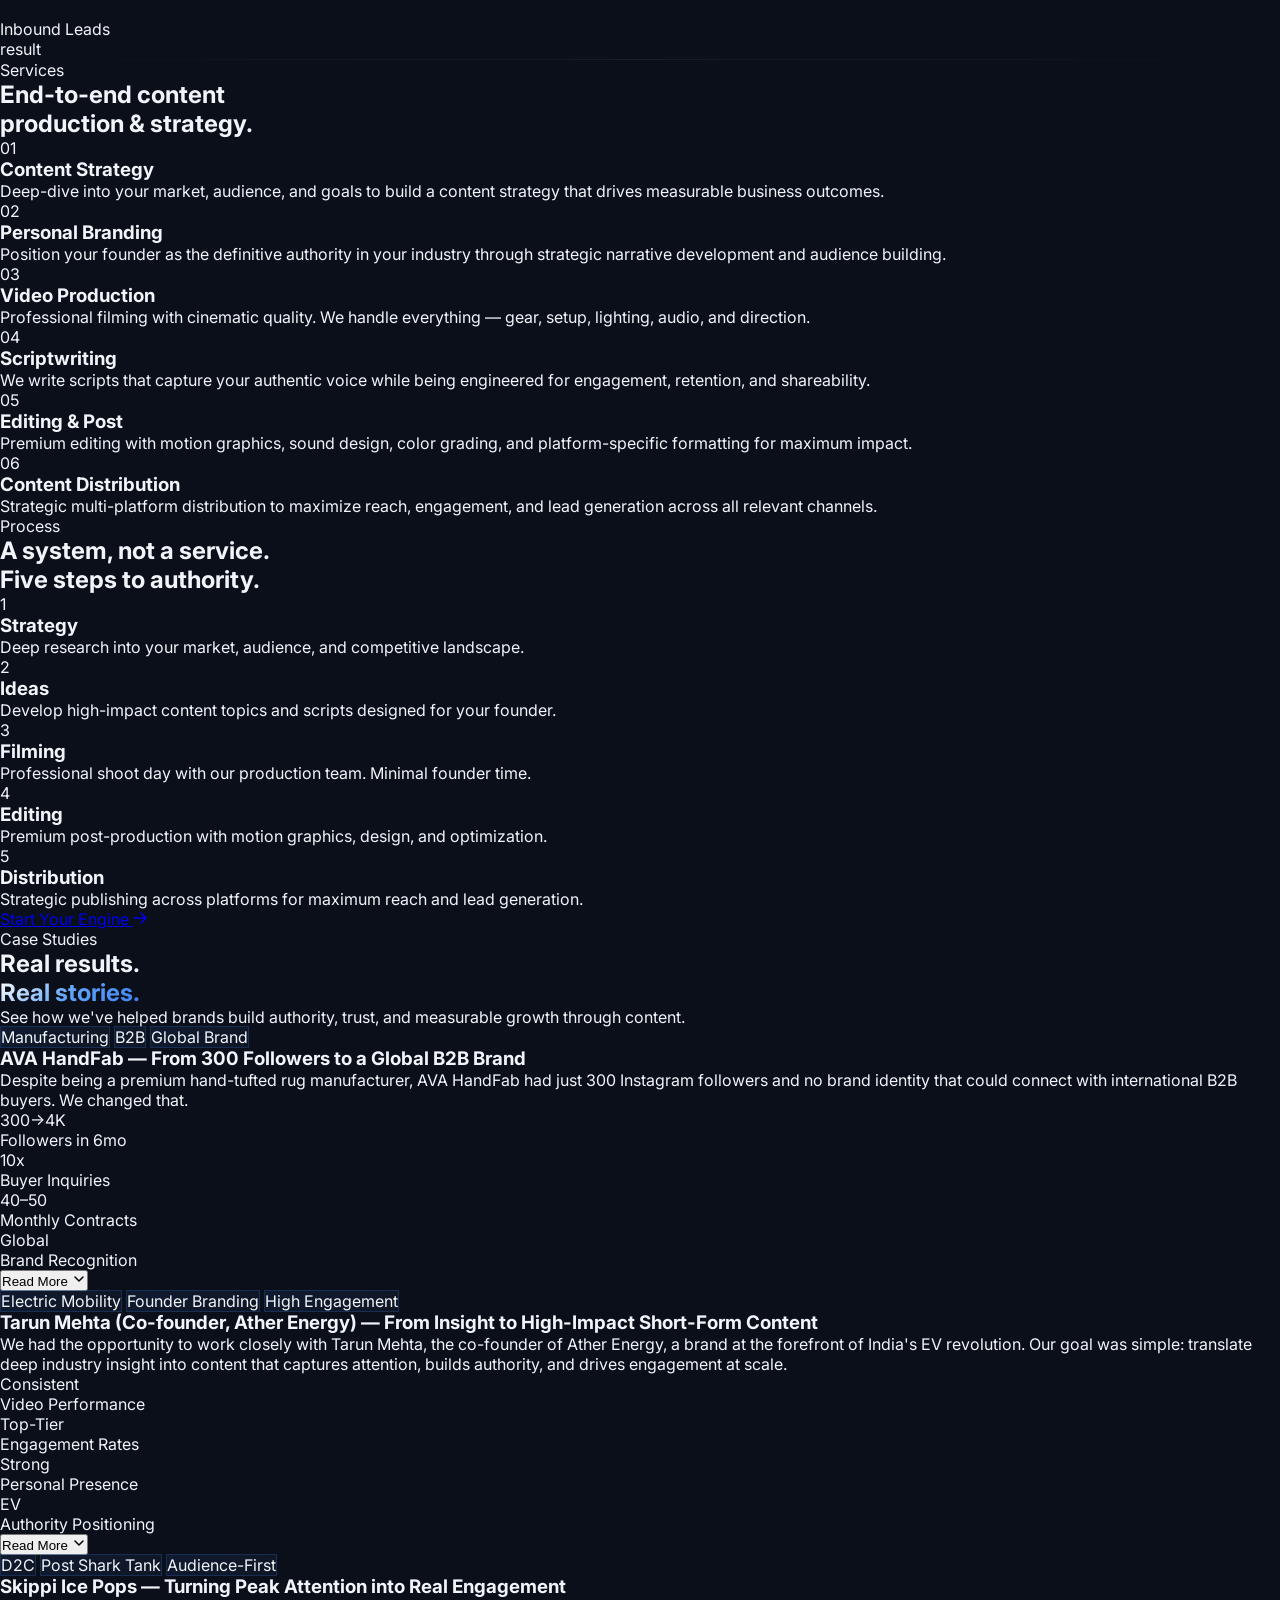
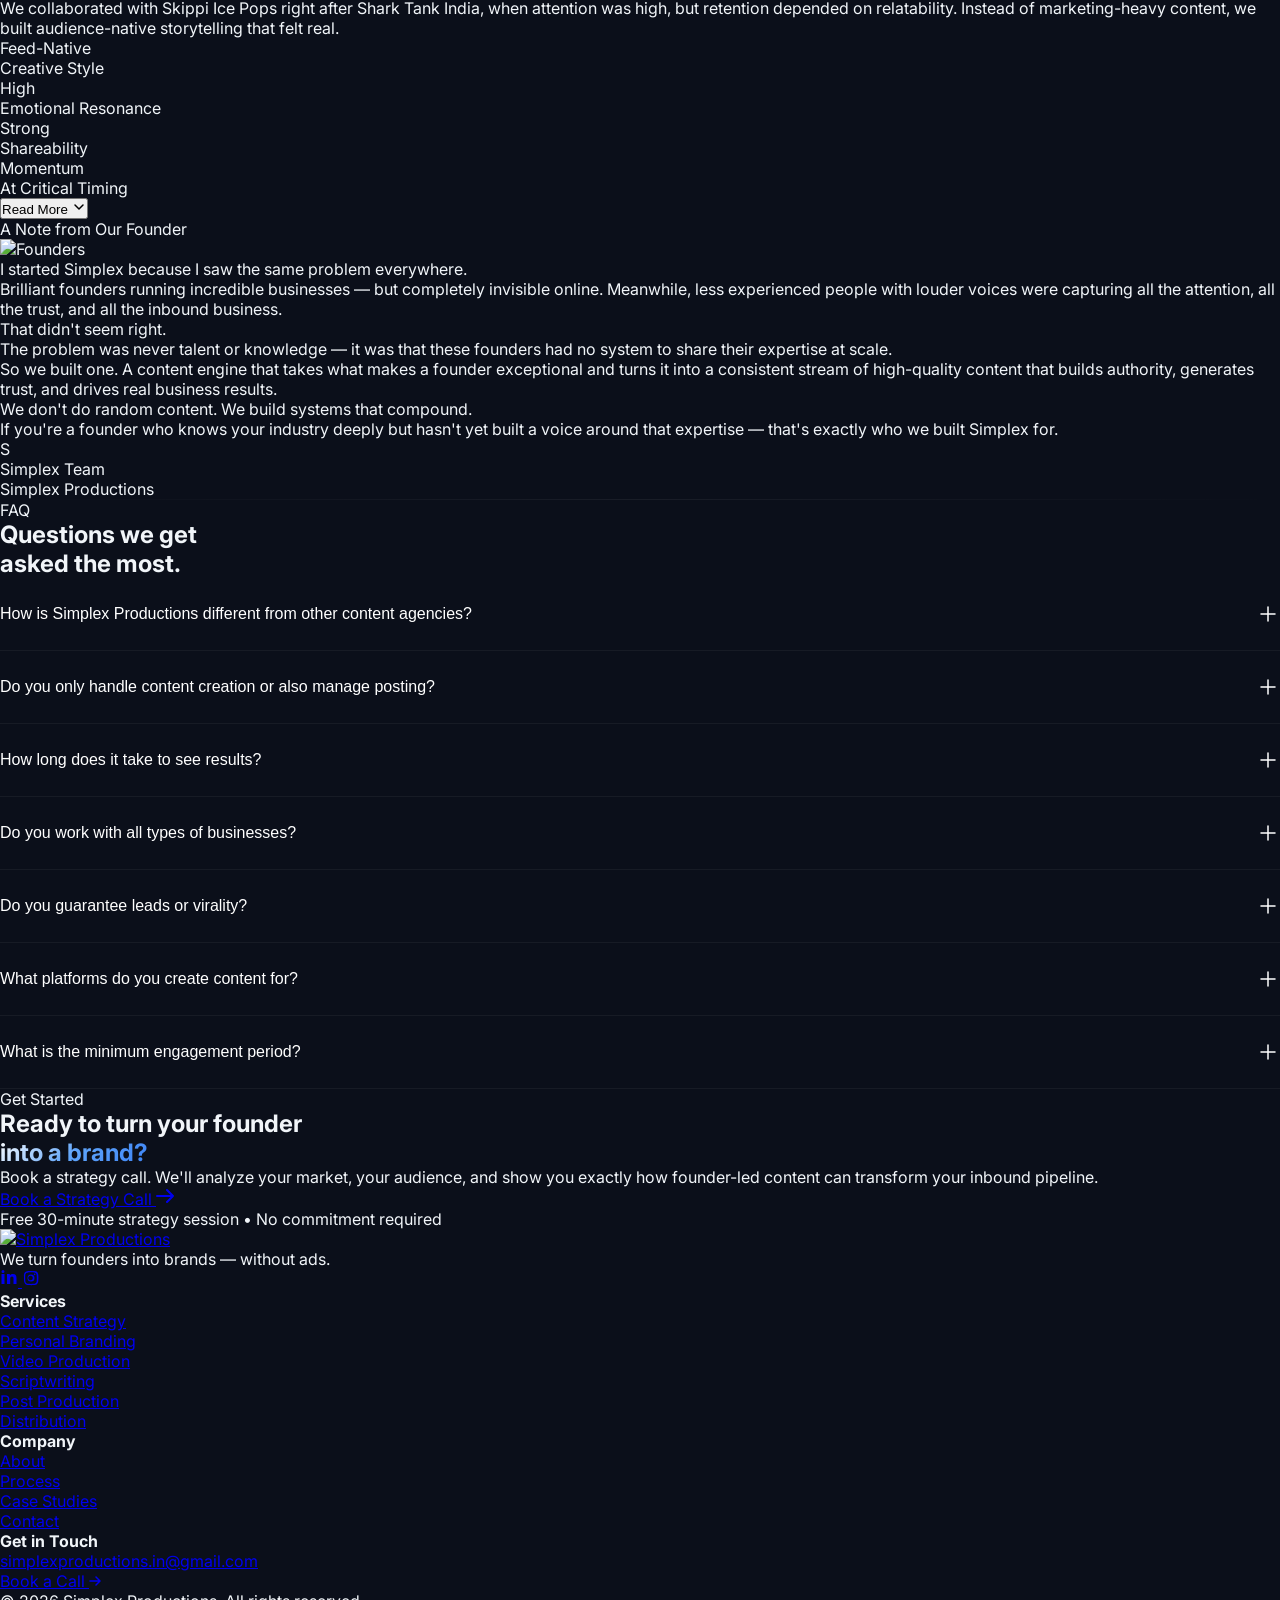
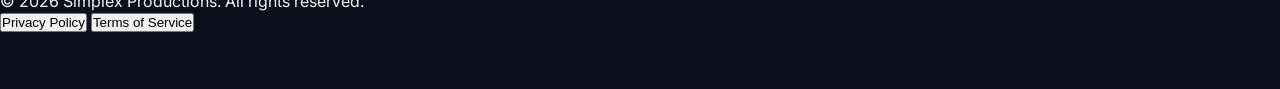
==== commit 8ad40ef7: "Revise title and update content marketing messaging Updated the title and modified the headline and " ====
--- a/index.html
+++ b/index.html
@@ -3,7 +3,7 @@
 <head>
   <meta charset="UTF-8" />
   <meta name="viewport" content="width=device-width, initial-scale=1.0" />
-  <title>Personal Branding Agency | Social Media Marketing & Content Creation | Simplex Productions</title>
+  <title>Content Marketing Agency | Social Media Marketing & Content Creation | Simplex Productions</title>
   <meta name="description" content="Simplex Productions is a personal branding and content marketing agency helping founders grow authority through social media marketing, video content creation, and strategic content systems." />
   <meta name="keywords" content="personal branding agency, social media marketing agency, content creation agency, founder branding, personal brand strategy, video content creation, instagram marketing, linkedin personal branding, youtube shorts strategy, content marketing services, brand storytelling" />
   <meta name="author" content="Simplex Productions" />
@@ -647,14 +647,14 @@
 
         <!-- Headline -->
         <h1 class="reveal reveal-delay-1 text-4xl sm:text-5xl md:text-6xl lg:text-7xl font-bold leading-[1.05] tracking-tight mb-8">
-          Your founder should be the
-          <span class="gradient-text"> most recognized voice</span>
-          in your industry.
+          Content that builds
+          <span class="gradient-text">Real Distribution</span>
+      
         </h1>
 
         <!-- Subheadline -->
         <p class="reveal reveal-delay-2 text-lg sm:text-xl text-slate-400 max-w-2xl leading-relaxed mb-12">
-          We build content engines that turn founders into trusted authorities — generating inbound leads through organic content, not ads.
+         From strategy to shoot to distribution, we build organic content systems that turn your brand into the one people talk about — and the one they buy from. All compounding growth.
         </p>
 
         <!-- CTAs -->
